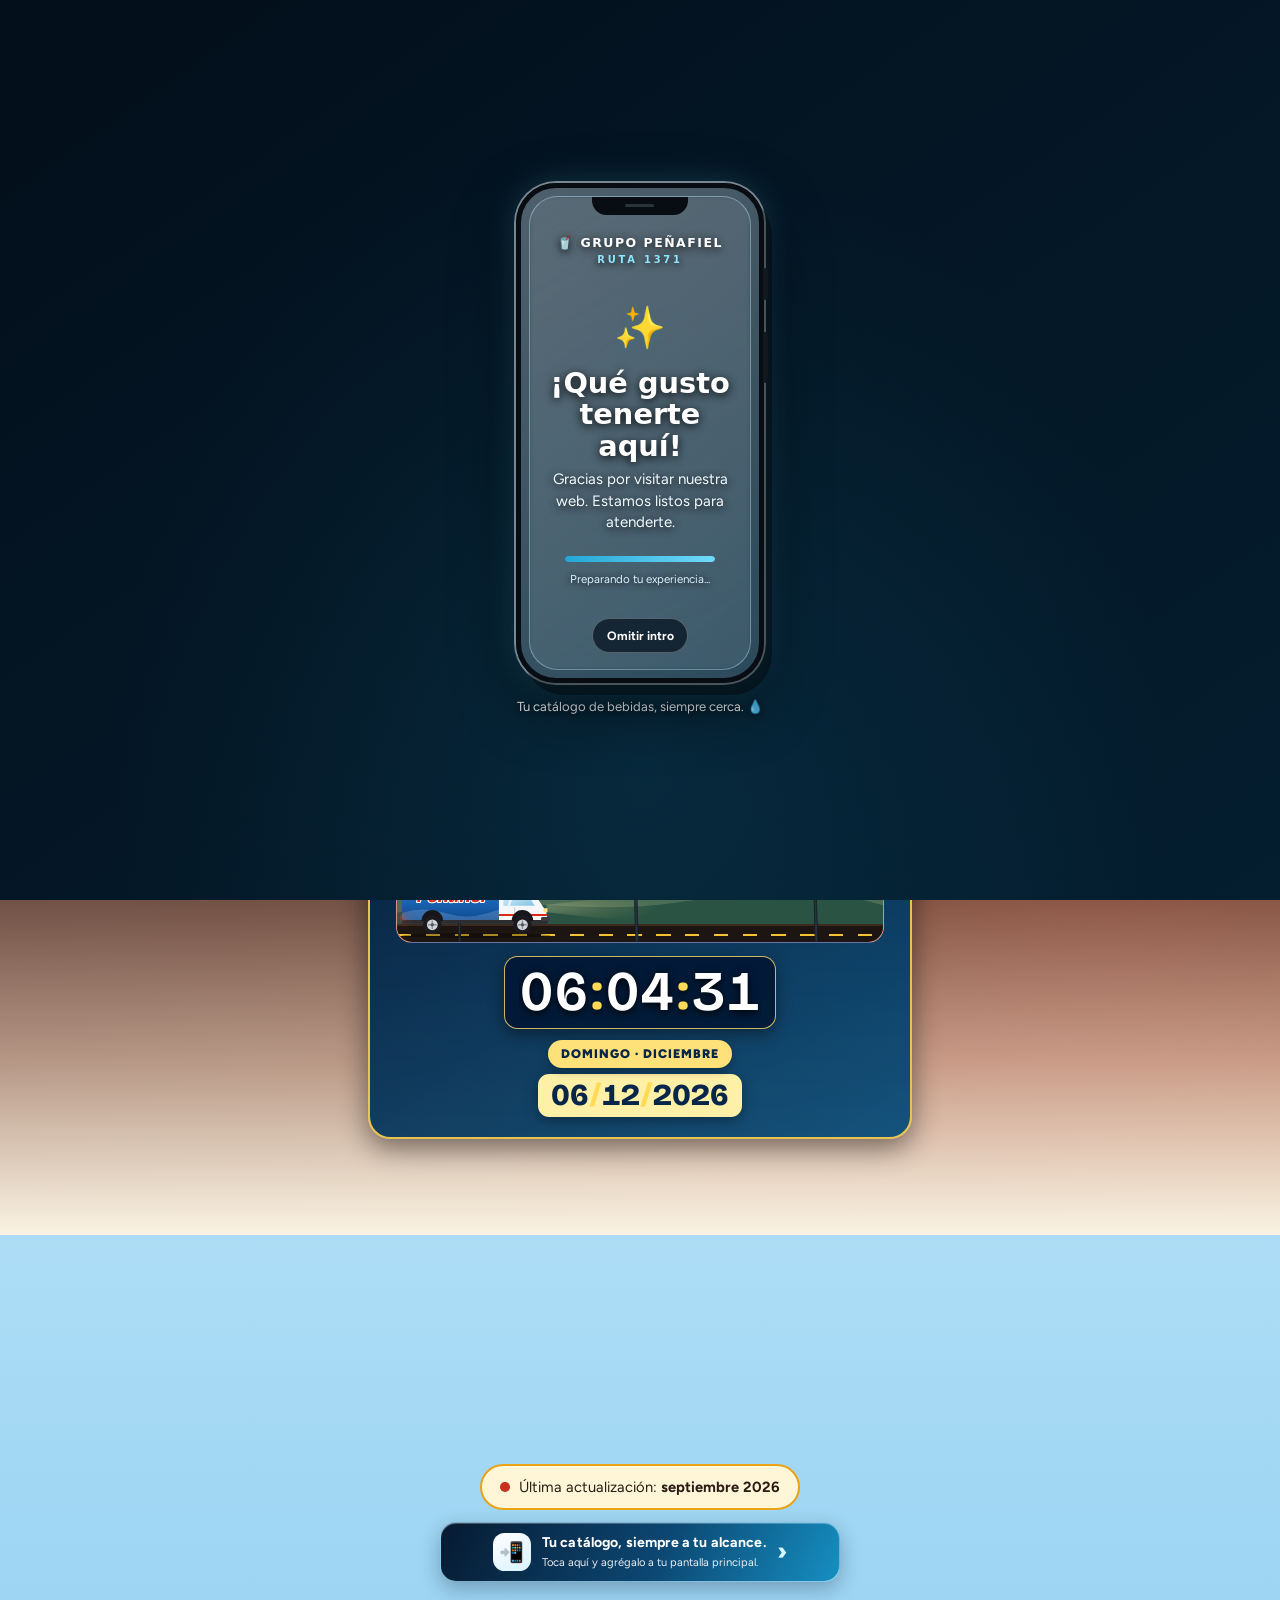
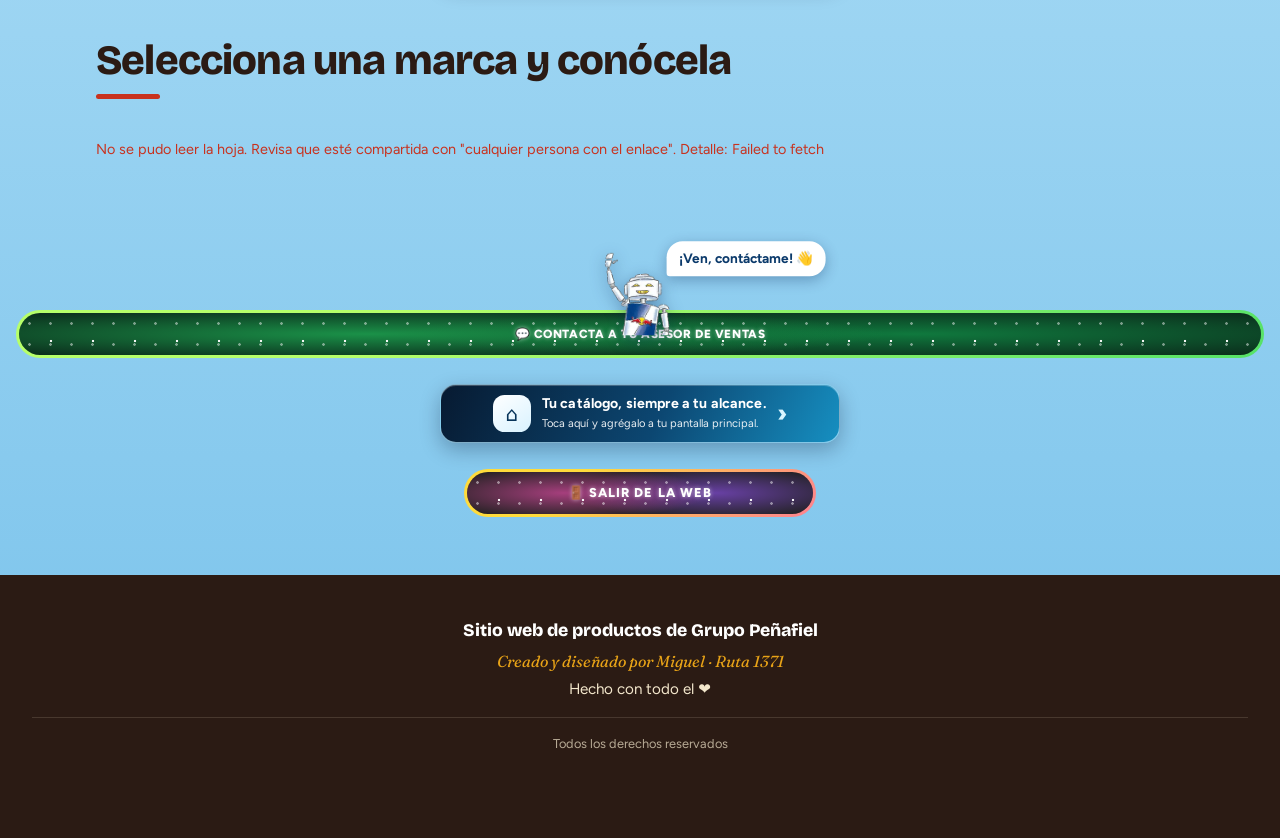
==== index.html @ 2872f749 "Actualizar escena a v37" ====
<!DOCTYPE html>
<html lang="es">
<head>
  <meta charset="utf-8">
  <meta name="viewport" content="width=device-width, initial-scale=1">
  <title>Grupo Peñafiel · Bebidas</title>
  <meta name="description" content="Catálogo de bebidas de Grupo Peñafiel: marcas, sabores, presentaciones y precios.">
  <meta name="theme-color" content="#35a5e0">
  <link rel="manifest" href="manifest.json">
  <link rel="icon" type="image/png" href="img/icon-192.png">
  <link rel="apple-touch-icon" href="img/apple-touch-icon.png">
  <meta name="mobile-web-app-capable" content="yes">
  <meta name="apple-mobile-web-app-capable" content="yes">
  <meta name="apple-mobile-web-app-title" content="Ruta 1371">
  <link rel="preconnect" href="https://fonts.googleapis.com">
  <link rel="preconnect" href="https://fonts.gstatic.com" crossorigin>
  <link href="https://fonts.googleapis.com/css2?family=Bricolage+Grotesque:wght@600;800&family=Figtree:wght@400;500;600&family=Fraunces:ital,wght@1,600&display=swap" rel="stylesheet">
  <link rel="stylesheet" href="css/base.css?v=31">
  <link rel="stylesheet" href="css/hero.css?v=32">
  <link rel="stylesheet" href="css/reloj.css?v=32">
  <link rel="stylesheet" href="css/escena.css?v=37">
  <link rel="stylesheet" href="css/carrusel.css?v=32">
  <link rel="stylesheet" href="css/marcas.css?v=35">
  <link rel="stylesheet" href="css/pie.css?v=31">
  <link rel="stylesheet" href="css/carga.css?v=32">
  <link rel="stylesheet" href="css/productos.css?v=41">
  <link rel="stylesheet" href="css/pedido.css?v=31">
  <link rel="stylesheet" href="css/anuncio.css?v=31">
  <link rel="stylesheet" href="css/lista.css?v=31">
  <link rel="stylesheet" href="css/fondo.css?v=35">
  <link rel="stylesheet" href="css/bienvenida.css?v=4">
  <link rel="stylesheet" href="css/pwa.css?v=35">
  <link rel="stylesheet" href="css/robot.css?v=34">
  <link rel="stylesheet" href="css/botones.css?v=31">
  <link rel="stylesheet" href="css/salida.css?v=32">
  <link rel="stylesheet" href="css/ajustes.css?v=34">
</head>
<body>

  <!-- Bienvenida inicial en teléfono: video del banner y registro local del negocio -->
  <section class="bienvenida-inicial" id="bienvenida-inicial" aria-label="Bienvenida a Grupo Peñafiel">
    <video class="bienvenida-inicial__video" id="bienvenida-video" muted autoplay playsinline preload="metadata" aria-hidden="true"></video>
    <div class="bienvenida-inicial__velo"></div>
    <div class="bienvenida-inicial__contenido">
      <div class="telefono">
        <span class="telefono__boton telefono__boton--arriba" aria-hidden="true"></span>
        <span class="telefono__boton telefono__boton--abajo" aria-hidden="true"></span>
        <div class="telefono__pantalla">
          <div class="telefono__notch"><span></span></div>
          <div class="telefono__marca">🥤 GRUPO PEÑAFIEL</div>
          <div class="telefono__ruta">RUTA 1371</div>
          <div class="telefono__contenido" id="bienvenida-pantalla">
            <div class="telefono__icono">✨</div>
            <h2>¡Qué gusto tenerte aquí!</h2>
            <p>Gracias por visitar nuestra web. Estamos listos para atenderte.</p>
            <div class="telefono__progreso" id="bienvenida-progreso"><span></span></div>
            <small class="telefono__cargando">Preparando tu experiencia...</small>
          </div>
          <button class="telefono__omitir" id="bienvenida-omitir" type="button">Omitir intro</button>
        </div>
      </div>
      <p class="bienvenida-inicial__pie">Tu catálogo de bebidas, siempre cerca. 💧</p>
    </div>
  </section>



  <!-- BANNER 1: inicio (video de fondo, placa, bienvenida, saludo y reloj) -->
  <header class="hero" id="inicio">
    <video class="hero__video" id="hero-video" autoplay muted loop playsinline preload="auto"></video>
    <div class="hero__velo"></div>

    <div class="hero__contenido">
      <img class="hero__placa" id="hero-placa" alt="Productos Peñafiel" hidden>
      <h1 class="hero__titulo hero__bienvenida">
        <span class="bienvenida__texto">TE DAMOS LA BIENVENIDA</span>
        <span class="bienvenida__cliente" id="bienvenida-cliente" hidden>
          <span class="bienvenida__mano" aria-hidden="true">👋</span>
          <strong></strong>
          <span class="bienvenida__mano" aria-hidden="true">👋</span>
        </span>
        <span class="bienvenida__fila" aria-label="Grupo Peñafiel · Ruta 1371">
          <img class="bienvenida__logo" src="img/grupo%20penafiel.png" alt="Grupo Peñafiel">
          <img class="bienvenida__logo" src="img/ruta1371.png" alt="Ruta 1371">
        </span>
      </h1>

      <div class="saludo">
        <p class="saludo__gracias" data-config="mensajeGracias"></p>
        <p class="saludo__hora">
          <span class="saludo__emoji" id="saludo-emoji" aria-hidden="true"></span>
          <span id="saludo-texto"></span>
        </p>
        <!-- Camión que avanza por el día: sol o luna arriba, cielo que cambia -->
        <div class="escena" id="escena" aria-hidden="true">
          <div class="escena__cielo">
            <div class="escena__estrellas" id="escena-estrellas"></div>
            <div class="escena__nubes"><i class="nube nube--1"></i><i class="nube nube--2"></i><i class="nube nube--3"></i></div>
            <div class="escena__cuerpo" id="escena-cuerpo"></div>
            <svg class="escena__lomas" viewBox="0 0 400 100" preserveAspectRatio="none">
              <path class="loma loma--atras" d="M0 62 C60 22 120 32 190 56 S330 22 400 52 L400 100 L0 100 Z"/>
              <path class="loma loma--frente" d="M0 82 C80 52 150 88 230 68 S350 48 400 72 L400 100 L0 100 Z"/>
            </svg>
            <div class="escena__camino"><span class="escena__rayas"></span></div>
            <svg class="escena__camion" id="escena-camion" viewBox="0 0 320 150" aria-hidden="true">
              <defs>
                <linearGradient id="camion-caja" x1="0" y1="0" x2="0" y2="1">
                  <stop offset="0" stop-color="#2b86dc"/><stop offset="1" stop-color="#0e4c94"/>
                </linearGradient>
                <linearGradient id="camion-vidrio" x1="0" y1="0" x2="1" y2="1">
                  <stop offset="0" stop-color="#dcf3fc"/><stop offset="1" stop-color="#86c3e4"/>
                </linearGradient>
              </defs>
              <ellipse cx="160" cy="140" rx="152" ry="5" fill="rgba(0,0,0,0.3)"/>
              <!-- chasis -->
              <rect x="8" y="104" width="298" height="12" rx="3" fill="#2d2d33"/>
              <!-- caja azul con letrero -->
              <rect x="8" y="16" width="198" height="92" rx="7" fill="url(#camion-caja)"/>
              <rect x="8" y="16" width="198" height="9" rx="4" fill="#e9eef3"/>
              <path d="M8 94 Q52 80 96 94 T184 94 T206 90 V108 H8 Z" fill="rgba(255,255,255,0.16)"/>
              <circle cx="30" cy="44" r="6" fill="rgba(255,255,255,0.3)"/>
              <circle cx="44" cy="34" r="3.5" fill="rgba(255,255,255,0.3)"/>
              <circle cx="176" cy="38" r="5" fill="rgba(255,255,255,0.3)"/>
              <circle cx="190" cy="50" r="3" fill="rgba(255,255,255,0.3)"/>
              <text x="107" y="72" text-anchor="middle" font-size="35" font-weight="800" font-style="italic"
                    fill="#d9291c" stroke="#ffffff" stroke-width="4.5" paint-order="stroke" stroke-linejoin="round"
                    font-family="'Bricolage Grotesque','Arial Black',Arial,sans-serif">Peñafiel</text>
              <!-- cabina -->
              <path d="M206 40 H258 Q270 40 277 52 L298 84 Q304 92 304 100 V108 H206 Z" fill="#f6f7f9"/>
              <path d="M215 49 H255 Q261 49 265 56 L279 79 H215 Z" fill="url(#camion-vidrio)"/>
              <path d="M236 50 L226 79" stroke="rgba(255,255,255,0.75)" stroke-width="5"/>
              <path d="M238 82 V106" stroke="#c4c9d0" stroke-width="2"/>
              <rect x="244" y="89" width="12" height="3.5" rx="1.7" fill="#98a0a9"/>
              <path d="M206 98 H304" stroke="#d9291c" stroke-width="4"/>
              <rect x="297" y="84" width="8" height="9" rx="2" fill="#ffe28a"/>
              <rect x="292" y="102" width="18" height="8" rx="3" fill="#3a3a42"/>
              <rect x="201" y="52" width="6" height="16" rx="2" fill="#2d2d33"/>
              <!-- arcos y ruedas -->
              <path d="M48 110 a22 22 0 0 1 44 0 Z" fill="#17171b"/>
              <path d="M232 110 a22 22 0 0 1 44 0 Z" fill="#17171b"/>
              <g class="rueda"><circle cx="70" cy="118" r="19" fill="#1b1b1f"/><circle cx="70" cy="118" r="11" fill="#d3d7dc"/><path d="M70 109v18M61 118h18" stroke="#8b929b" stroke-width="3"/><circle cx="70" cy="118" r="3.5" fill="#555a62"/></g>
              <g class="rueda"><circle cx="254" cy="118" r="19" fill="#1b1b1f"/><circle cx="254" cy="118" r="11" fill="#d3d7dc"/><path d="M254 109v18M245 118h18" stroke="#8b929b" stroke-width="3"/><circle cx="254" cy="118" r="3.5" fill="#555a62"/></g>
            </svg>
          </div>
          <div class="escena__etiquetas">
            <span class="etiqueta" data-fase="manana" style="--p:0.125">Mañana</span>
            <span class="etiqueta" data-fase="tarde"  style="--p:0.40">Tarde</span>
            <span class="etiqueta" data-fase="noche"  style="--p:0.77">Noche</span>
          </div>
        </div>

        <p class="reloj" id="reloj" role="timer" aria-label="Hora actual"></p>
        <p class="saludo__dia" id="fecha-dia"></p>
        <p class="reloj reloj--fecha" id="fecha" aria-label="Fecha de hoy"></p>
      </div>
    </div>
  </header>

  <main>
    <!-- BANNER 2: carrusel de logos + aviso de actualización -->
    <section class="carrusel" id="carrusel" aria-label="Marcas del grupo">
      <div class="carrusel__ventana">
        <div class="carrusel__pista" id="carrusel-pista"></div>
      </div>
      <p class="actualizacion">
        <span class="actualizacion__pildora">
          <span class="actualizacion__punto" aria-hidden="true"></span>
          <span>Última actualización: <strong data-config="ultimaActualizacion"></strong></span>
        </span>
      </p>
      <button class="instalar-app instalar-app--superior" id="instalar-app-superior" type="button" hidden aria-label="Agregar Ruta 1371 a la pantalla principal">
        <span class="instalar-app__icono" aria-hidden="true">📲</span>
        <span class="instalar-app__texto"><strong>Tu catálogo, siempre a tu alcance.</strong><small>Toca aquí y agrégalo a tu pantalla principal.</small></span>
        <span class="instalar-app__flecha" aria-hidden="true">›</span>
      </button>
    </section>

    <!-- BANNER 3: marcas -->
    <section class="marcas" id="marcas" aria-label="Marcas">
      <h2 class="marcas__titulo" data-config="tituloMarcas"></h2>
      <div class="marcas__rejilla" id="rejilla-marcas"></div>
    </section>

    <p id="estado-datos" class="estado" role="status" hidden></p>
  </main>

  <!-- Vista de productos de la marca elegida -->
  <section class="vista" id="vista-marca" aria-label="Productos de la marca" hidden></section>

  <!-- CONTACTO: robot al lado del botón de WhatsApp y botón para salir de la web -->
  <section class="contacto" id="contacto" aria-label="Contacto de ventas">
    <div class="contacto__fila">
      <div class="contacto__robot">
        <span class="contacto__nube" id="contacto-nube">¡Ven, contáctame! 👋</span>
        <img src="img/robot%20red%20bull.webp" alt="Robot de Grupo Peñafiel">
      </div>
      <a class="contacto__boton" id="contacto-boton" target="_blank" rel="noopener">💬 Contacta a tu asesor de ventas</a>
    </div>
    <button class="instalar-app" id="instalar-app" type="button" hidden aria-label="Agregar Ruta 1371 a la pantalla principal">
      <span class="instalar-app__icono" aria-hidden="true">⌂</span>
      <span class="instalar-app__texto"><strong>Tu catálogo, siempre a tu alcance.</strong><small>Toca aquí y agrégalo a tu pantalla principal.</small></span>
      <span class="instalar-app__flecha" aria-hidden="true">›</span>
    </button>
    <p class="instalar-ayuda" id="instalar-ayuda" hidden></p>
    <button class="instalar-confirmar" id="instalar-confirmar" type="button" hidden>Listo, ya lo agregué ✓</button>
    <button class="contacto__salir" id="contacto-salir" type="button">🚪 Salir de la web</button>
  </section>

  <!-- PIE -->
  <footer class="pie">
    <p class="pie__titulo" data-config="pieTitulo"></p>
    <p class="pie__creador"><span data-config="pieCreador"></span> · <span data-config="ruta"></span></p>
    <p class="pie__hecho"><span data-config="pieHecho"></span> <span class="pie__corazon" aria-hidden="true">❤️</span></p>
    <p class="pie__derechos" data-config="pieDerechos"></p>
  </footer>

  <!-- Lista de productos elegidos (se abre desde la franja de abajo) -->
  <div class="lista" id="lista" hidden></div>

  <!-- Anuncio emergente -->
  <div class="anuncio" id="anuncio" hidden></div>

  <!-- Pantalla de carga al abrir una marca -->
  <div id="pantalla-carga" aria-hidden="true" hidden></div>

  <!-- Franja con los productos elegidos -->
  <div class="barra-pedido" id="barra-pedido" role="status" aria-live="polite" hidden></div>

  <script src="js/config.js?v=35"></script>
  <script src="js/agrupar.js?v=34"></script>
  <script src="js/datos.js?v=31"></script>
  <script src="js/reloj.js?v=31"></script>
  <script src="js/escena.js?v=37"></script>
  <script src="js/marcas.js?v=32"></script>
  <script src="js/carrusel.js?v=32"></script>
  <script src="js/pedido.js?v=31"></script>
  <script src="js/carga.js?v=33"></script>
  <script src="js/productos.js?v=40"></script>
  <script src="js/whatsapp.js?v=32"></script>
  <script src="js/lista.js?v=31"></script>
  <script src="js/barra.js?v=31"></script>
  <script src="js/anuncio.js?v=34"></script>
  <script src="js/app.js?v=32"></script>

  <!-- Aviso de ayuda: si algún archivo no cargó (mala carpeta o nombre), lo dice en pantalla. -->
  <script>
    window.addEventListener("load", function () {
      var falta = [];
      if (!window.CONFIG) falta.push("js/config.js");
      if (!window.Agrupar) falta.push("js/agrupar.js");
      if (!window.Datos) falta.push("js/datos.js");
      if (!window.Reloj) falta.push("js/reloj.js");
      if (!window.Escena) falta.push("js/escena.js");
      if (!window.Marcas) falta.push("js/marcas.js");
      if (!window.Carrusel) falta.push("js/carrusel.js");
      if (!window.Pedido) falta.push("js/pedido.js");
      if (!window.Carga) falta.push("js/carga.js");
      if (!window.Productos) falta.push("js/productos.js");
      if (!window.Whatsapp) falta.push("js/whatsapp.js");
      if (!window.Lista) falta.push("js/lista.js");
      if (!window.Barra) falta.push("js/barra.js");
      if (!window.Anuncio) falta.push("js/anuncio.js");
      if (!window.__appListo) falta.push("js/app.js");
      if (falta.length) {
        var a = document.getElementById("estado-datos");
        a.hidden = false;
        a.className = "estado estado--error";
        a.textContent = "No cargaron estos archivos: " + falta.join(", ") +
          ". Revisa que estén en esas carpetas del repositorio.";
      }
    });
  </script>

  <!-- Extras de la web principal -->
  <script src="js/recorte.js?v=31" defer></script>
  <script src="js/burbujas.js?v=35" defer></script>
  <script src="js/bienvenida.js?v=4" defer></script>
  <script src="js/pwa.js?v=38" defer></script>
  <script src="js/robot.js?v=34" defer></script>
  <script src="js/botones.js?v=31" defer></script>
  <script src="js/salida.js?v=32" defer></script>
  <script src="js/tono.js?v=31" defer></script>
  <script src="js/colores.js?v=31" defer></script>
</body>
</html>
---- css/base.css ----
/* ============================================================
   BASE — colores, tipografía y reglas generales.
   Los colores se cambian aquí, en :root, y afectan toda la web.
   ============================================================ */
:root {
  --fondo: #faf3e3;          /* crema, como papel antiguo */
  --superficie: #fffdf7;
  --tinta: #2b1b14;          /* café muy oscuro */
  --tinta-suave: #6b5546;
  --tapa: #c8321e;           /* rojo de tapa corona */
  --ambar: #e8a317;
  --botella: #2f6b4f;        /* verde botella */
  --linea: #e6d9bd;

  --fuente-titulo: "Bricolage Grotesque", system-ui, sans-serif;
  --fuente-texto: "Figtree", system-ui, sans-serif;
  --fuente-acento: "Fraunces", Georgia, serif;

  --ancho: 72rem;
  --espacio: clamp(1rem, 4vw, 2rem);
}

*, *::before, *::after { box-sizing: border-box; }

html { -webkit-text-size-adjust: 100%; scroll-behavior: smooth; }

body {
  margin: 0;
  background: var(--fondo);
  color: var(--tinta);
  font-family: var(--fuente-texto);
  font-size: 1rem;
  line-height: 1.5;
}

img { max-width: 100%; display: block; }

button { font: inherit; cursor: pointer; }

:focus-visible { outline: 3px solid var(--tapa); outline-offset: 2px; }

[hidden] { display: none !important; }

main {
  max-width: var(--ancho);
  margin: 0 auto;
  padding: 0 var(--espacio) var(--espacio);
}

.estado { color: var(--tinta-suave); font-size: 0.9rem; }
.estado--error { color: var(--tapa); }

/* Aviso corto que aparece abajo */
.aviso {
  position: fixed;
  left: 50%; bottom: 1.25rem;
  transform: translateX(-50%);
  max-width: min(92vw, 28rem);
  padding: 0.75rem 1.1rem;
  background: var(--tinta);
  color: #fff;
  border-radius: 999px;
  font-size: 0.9rem;
  z-index: 50;
  box-shadow: 0 8px 24px rgba(43, 27, 20, 0.35);
}

@media (prefers-reduced-motion: reduce) {
  *, *::before, *::after { animation: none !important; transition: none !important; }
}
---- css/hero.css ----
/* ============================================================
   HERO — banner principal: video, placa, bienvenida, saludo, reloj
   ============================================================ */
.hero {
  position: relative;
  isolation: isolate;
  display: grid;
  place-items: center;
  min-height: clamp(36rem, 92svh, 52rem);
  overflow: hidden;
  color: #fff;
  /* Fondo de respaldo mientras no hay video */
  background:
    radial-gradient(circle at 20% 15%, rgba(232, 163, 23, 0.35), transparent 45%),
    radial-gradient(circle at 85% 70%, rgba(200, 50, 30, 0.4), transparent 50%),
    linear-gradient(165deg, #2b1b14, #5a2416 60%, #8a3a14);
}

.hero__video {
  position: absolute; inset: 0;
  width: 100%; height: 100%;
  object-fit: cover;
  z-index: -2;
}

/* Velo oscuro arriba y degradado largo y suave hacia el crema de abajo */
.hero__velo {
  position: absolute; inset: 0; z-index: -1;
  background: linear-gradient(to bottom,
    rgba(25, 12, 7, 0.55) 0%,
    rgba(25, 12, 7, 0.35) 40%,
    rgba(25, 12, 7, 0.45) 62%,
    rgba(250, 243, 227, 0.55) 86%,
    var(--fondo) 100%);
}

.hero__contenido {
  display: flex; flex-direction: column; align-items: center;
  gap: 0.9rem;
  width: 100%; max-width: 42rem;
  padding: 2.5rem var(--espacio) 6rem;
  text-align: center;
}

.hero__placa {
  width: min(80vw, 27rem);
  filter: drop-shadow(0 14px 22px rgba(0, 0, 0, 0.45));
  animation: subir 0.9s cubic-bezier(0.2, 0.8, 0.2, 1) both, flotar 6s ease-in-out 1s infinite;
}

.hero__titulo {
  margin: 0.4rem 0 0;
  font-family: var(--fuente-titulo);
  font-weight: 800;
  font-size: clamp(1.9rem, 7vw, 3.4rem);
  line-height: 1.02;
  letter-spacing: -0.02em;
  text-wrap: balance;
  text-shadow: 0 2px 18px rgba(0, 0, 0, 0.4);
  animation: subir 0.9s 0.15s cubic-bezier(0.2, 0.8, 0.2, 1) both;
}

.hero__ruta {
  display: flex; align-items: center; gap: 0.8rem;
  margin: 0;
  font-family: var(--fuente-acento);
  font-style: italic; font-weight: 600;
  font-size: clamp(1.2rem, 4vw, 1.7rem);
  color: var(--ambar);
  animation: subir 0.9s 0.3s cubic-bezier(0.2, 0.8, 0.2, 1) both;
}
.hero__ruta::before, .hero__ruta::after {
  content: ""; width: 2.2rem; height: 2px;
  background: linear-gradient(90deg, transparent, var(--ambar));
}
.hero__ruta::after { transform: scaleX(-1); }

/* ---------- Saludo, fecha y reloj ---------- */
.saludo {
  width: min(100%, 34rem);
  margin-top: 0.8rem;
  padding: 1.1rem clamp(0.8rem, 3vw, 1.6rem) 1.3rem;
  border: 1px solid rgba(255, 255, 255, 0.28);
  border-radius: 1.4rem;
  background: rgba(255, 255, 255, 0.1);
  -webkit-backdrop-filter: blur(10px);
  backdrop-filter: blur(10px);
  animation: subir 0.9s 0.45s cubic-bezier(0.2, 0.8, 0.2, 1) both;
}

.saludo__gracias {
  margin: 0;
  font-family: var(--fuente-acento);
  font-style: italic; font-weight: 600;
  font-size: 1.05rem;
  opacity: 0.9;
}

.saludo__hora {
  display: flex; align-items: center; justify-content: center; gap: 0.5rem;
  margin: 0.3rem 0 0;
  font-family: var(--fuente-titulo);
  font-weight: 800;
  font-size: clamp(1.5rem, 5vw, 2rem);
}

.saludo__emoji { display: inline-block; font-size: 1.15em; transform-origin: center; }
.saludo__emoji--sol { animation: girar 14s linear infinite; }
.saludo__emoji--tarde { animation: flotar 4s ease-in-out infinite; }
.saludo__emoji--noche { animation: mecer 5s ease-in-out infinite; }

@keyframes subir  { from { opacity: 0; transform: translateY(1.2rem); } to { opacity: 1; transform: none; } }
@keyframes flotar { 50% { transform: translateY(-0.5rem); } }
@keyframes girar  { to { transform: rotate(360deg); } }
@keyframes mecer  { 0%, 100% { transform: rotate(-12deg); } 50% { transform: rotate(12deg) translateY(-2px); } }

.saludo__dia {
  margin: 0.55rem 0 0;
  font-size: 0.78rem;
  font-weight: 600;
  letter-spacing: 0.16em;
  text-transform: uppercase;
  color: var(--ambar);
}


/* Bienvenida principal: alto contraste sobre cualquier video */
.hero__bienvenida { width: min(100%, 48rem); }
.bienvenida__texto {
  display: block;
  text-transform: uppercase;
  font-size: clamp(2.15rem, 7.5vw, 4.15rem);
  font-weight: 800;
  letter-spacing: .025em;
  color: #fff;
  -webkit-text-stroke: 1px rgba(5, 24, 49, .55);
  text-shadow: 0 3px 0 #07345f, 0 6px 18px rgba(0,0,0,.9), 0 0 24px rgba(0,0,0,.75);
}
.bienvenida__cliente {
  display: flex;
  align-items: center;
  justify-content: center;
  flex-wrap: wrap;
  gap: .55rem;
  width: fit-content;
  max-width: 100%;
  margin: .65rem auto .25rem;
  padding: .35rem .9rem;
  border: 2px solid #ffd34e;
  border-radius: 999px;
  background: linear-gradient(110deg, rgba(3,34,73,.96), rgba(0,91,151,.94));
  color: #fff;
  font: 800 clamp(1.15rem, 4.2vw, 2rem)/1.15 "Bricolage Grotesque", system-ui, sans-serif;
  text-shadow: 0 2px 5px #00152c;
  box-shadow: 0 5px 18px rgba(0,0,0,.55), 0 0 18px rgba(255,205,61,.25);
}
.bienvenida__cliente[hidden] { display: none !important; }
.bienvenida__mano { display: inline-block; font-size: 1.05em; transform-origin: 70% 75%; animation: bienvenida-saludar 1.25s ease-in-out infinite; }
.bienvenida__mano:last-child { animation-delay: .18s; }
@keyframes bienvenida-saludar { 0%,100% { transform: rotate(0); } 25% { transform: rotate(22deg); } 50% { transform: rotate(-12deg); } 75% { transform: rotate(18deg); } }
.bienvenida__fila {
  display: flex;
  align-items: center;
  justify-content: center;
  gap: clamp(.45rem, 2vw, 1.2rem);
  width: min(94vw, 43rem);
  margin: .9rem auto 0;
  padding: .55rem clamp(.5rem, 2vw, 1rem);
  border: 1px solid rgba(255,255,255,.55);
  border-radius: 1.1rem;
  background: linear-gradient(110deg, rgba(3,24,53,.92), rgba(0,75,130,.88));
  box-shadow: 0 8px 24px rgba(0,0,0,.48), inset 0 1px 0 rgba(255,255,255,.22);
}
.bienvenida__logo {
  width: 50%;
  max-width: 19rem;
  max-height: clamp(3.2rem, 10vw, 6.3rem);
  object-fit: contain;
  filter: drop-shadow(0 3px 5px rgba(0,0,0,.55));
}
.saludo {
  border: 2px solid rgba(255,211,78,.9);
  background: linear-gradient(145deg, rgba(3,24,53,.94), rgba(0,72,119,.91));
  box-shadow: 0 9px 28px rgba(0,0,0,.48), inset 0 1px 0 rgba(255,255,255,.18);
}
.saludo__gracias {
  color: #fff3b0;
  font-family: var(--fuente-texto);
  font-style: normal;
  font-weight: 800;
  text-shadow: 0 2px 5px #00152c;
}
.saludo__hora {
  color: #fff;
  text-shadow: 0 2px 8px rgba(0,0,0,.9);
}
.saludo__dia {
  display: inline-block;
  margin-top: .7rem;
  padding: .28rem .8rem;
  border-radius: 999px;
  color: #08264a;
  background: #ffe17a;
  font-weight: 900;
  letter-spacing: .08em;
  text-shadow: none;
  box-shadow: 0 3px 10px rgba(0,0,0,.3);
}
@media (max-width: 600px) {
  .hero { min-height: max(40rem, 94svh); }
  .hero__contenido { padding: 2rem .85rem 5rem; gap: .65rem; }
  .bienvenida__texto { font-size: clamp(1.95rem, 9vw, 2.8rem); line-height: 1.02; }
  .bienvenida__fila { width: 96%; gap: .35rem; padding: .45rem .35rem; }
  .bienvenida__logo { max-height: 4rem; }
  .saludo { width: 100%; padding: .85rem .65rem 1rem; }
}
@media (min-width: 700px) {
  .hero__contenido { max-width: 54rem; }
}
---- css/reloj.css ----
/* ============================================================
   RELOJ — números que ruedan (hora y fecha)
   ============================================================ */
.reloj {
  display: flex; justify-content: center; align-items: center;
  margin: 0.6rem 0 0;
  font-family: var(--fuente-titulo);
  font-weight: 600;
  font-size: clamp(2.3rem, 10vw, 3.5rem);
  font-variant-numeric: tabular-nums;
  line-height: 1;
}

.reloj--fecha {
  margin-top: 0.15rem;
  font-size: clamp(1.35rem, 5.4vw, 1.9rem);
  opacity: 0.92;
}

.reloj__grupo { display: inline-flex; }

/* Cada dígito es una ventanita de una sola altura */
.digito {
  display: inline-block;
  width: 0.62em; height: 1.15em;
  overflow: hidden;
  -webkit-mask-image: linear-gradient(to bottom, transparent 0, #000 12%, #000 88%, transparent 100%);
  mask-image: linear-gradient(to bottom, transparent 0, #000 12%, #000 88%, transparent 100%);
}
.digito__cinta { display: flex; flex-direction: column; will-change: transform; }
.digito__num { display: block; height: 1.15em; line-height: 1.15em; text-align: center; }

.reloj__sep {
  padding: 0 0.04em;
  color: var(--ambar);
  line-height: 1.05;
}
.reloj:not(.reloj--fecha) .reloj__sep { animation: parpadeo 1s steps(1) infinite; }

@keyframes parpadeo { 50% { opacity: 0.2; } }

/* Hora y fecha legibles sobre el video */
.reloj {
  color: #fff;
  text-shadow: 0 1px 2px rgba(0, 25, 70, 0.75), 0 2px 10px rgba(0, 25, 70, 0.55);
}
.reloj--fecha { opacity: 1; }
.reloj__sep { color: #ffd24a; }


/* Hora y fecha con placa de contraste para el video */
.reloj:not(.reloj--fecha) {
  display: flex;
  width: fit-content;
  max-width: 100%;
  margin: .8rem auto 0;
  padding: .22rem .9rem;
  border: 1px solid rgba(255,220,112,.8);
  border-radius: .85rem;
  color: #fff;
  background: rgba(2,25,55,.94);
  text-shadow: 0 2px 8px #000;
  box-shadow: 0 5px 16px rgba(0,0,0,.42);
}
.reloj--fecha {
  width: fit-content;
  max-width: 100%;
  margin: .35rem auto 0;
  padding: .25rem .8rem;
  border-radius: .7rem;
  color: #08264a;
  background: #fff0a8;
  font-weight: 800;
  text-shadow: none;
  box-shadow: 0 4px 13px rgba(0,0,0,.35);
}
.reloj__sep { color: #ffda55; }
---- css/escena.css ----
/* ============================================================
   ESCENA — camión que avanza por el día, con cielo, sol y luna
   Las variables (--avance, --elev, --noche, colores) las pone escena.js
   ============================================================ */
.escena {
  --camion-ancho: clamp(6.4rem, 29vw, 9.8rem);
  --avance: 0; --elev: 0; --noche: 1;
  --cielo-arriba: #070b1f; --cielo-abajo: #14234a;
  --loma-atras: #16294a; --loma-frente: #0b1830;
  --cuerpo-nucleo: #ffe066; --cuerpo-brillo: #ffd24a;
  width: 100%;
  margin-top: 0.8rem;
}

.escena__cielo {
  position: relative;
  height: clamp(8.8rem, 34vw, 11.5rem);
  overflow: hidden;
  border-radius: 1rem;
  border: 1px solid rgba(255, 255, 255, 0.22);
  background: linear-gradient(to bottom, var(--cielo-arriba), var(--cielo-abajo));
}

/* ---------- Estrellas y nubes ---------- */
.escena__estrellas { position: absolute; inset: 0; opacity: var(--noche); }
.estrella {
  position: absolute;
  width: var(--tam); height: var(--tam);
  border-radius: 50%;
  background: #fff;
  animation: titilar var(--ciclo) ease-in-out var(--retraso) infinite;
}

.escena__nubes { position: absolute; inset: 0; opacity: calc(1 - var(--noche) * 0.88); }
.nube {
  position: absolute; right: -6rem; left: auto;
  width: 3.6rem; height: 0.95rem;
  border-radius: 1rem;
  background: rgba(255, 255, 255, 0.92);
  animation: nube 60s linear infinite;
}
.nube::before, .nube::after { content: ""; position: absolute; background: inherit; border-radius: 50%; }
.nube::before { width: 1.5rem; height: 1.5rem; left: 0.5rem; bottom: 0.3rem; }
.nube::after  { width: 1.1rem; height: 1.1rem; left: 1.7rem; bottom: 0.3rem; }
.nube--1 { top: 18%; animation-duration: 70s; animation-delay: -10s; }
.nube--2 { top: 36%; transform: scale(0.75); animation-duration: 95s; animation-delay: -48s; }
.nube--3 { top: 10%; transform: scale(1.2); animation-duration: 120s; animation-delay: -80s; }

/* ---------- Sol y luna (siguen al camión) ---------- */
.escena__cuerpo {
  position: absolute;
  width: 2.8rem; height: 2.8rem;
  border-radius: 50%;
  left: calc(var(--avance) * (100% - var(--camion-ancho)) + var(--camion-ancho) / 2 - 1.4rem);
  bottom: calc(1.3rem + var(--elev) * (100% - 4.4rem));
  background: radial-gradient(circle, #fff6c8 0, var(--cuerpo-nucleo) 55%, var(--cuerpo-brillo) 100%);
  box-shadow: 0 0 1.1rem 0.5rem var(--cuerpo-brillo), 0 0 2.6rem 1.2rem rgba(255, 190, 90, 0.35);
}
.escena[data-cuerpo="luna"] .escena__cuerpo {
  background:
    radial-gradient(circle at 62% 62%, rgba(90, 90, 110, 0.28) 0 9%, transparent 10%),
    radial-gradient(circle at 36% 40%, rgba(90, 90, 110, 0.22) 0 12%, transparent 13%),
    radial-gradient(circle at 66% 28%, rgba(90, 90, 110, 0.18) 0 6%, transparent 7%),
    radial-gradient(circle at 35% 35%, #fffef2, #e9e6d2 62%, #bfbba4);
  box-shadow: 0 0 1rem 0.3rem rgba(200, 215, 255, 0.45), 0 0 2.4rem 1rem rgba(160, 185, 255, 0.22);
}

/* ---------- Lomas y camino ---------- */
.escena__lomas {
  position: absolute; left: 0; bottom: 1rem;
  width: 100%; height: 40%;
}
.loma--atras  { fill: var(--loma-atras); }
.loma--frente { fill: var(--loma-frente); }

.escena__camino {
  position: absolute; left: 0; bottom: 0;
  width: 100%; height: 1.15rem;
  background: #1d1511;
  border-top: 2px solid #3a2a20;
}
.escena__rayas {
  position: absolute; left: 0; right: 0; top: 50%;
  height: 2px;
  background: repeating-linear-gradient(90deg, #f2c230 0 0.9rem, transparent 0.9rem 1.8rem);
  animation: rayas 0.9s linear infinite;
}

/* ---------- Camión ---------- */
.escena__camion {
  position: absolute;
  bottom: 0.1rem;
  left: calc(var(--avance) * (100% - var(--camion-ancho)));
  width: var(--camion-ancho);
  height: auto;
  overflow: visible;
  animation: baches 0.42s ease-in-out infinite alternate;
}

/* Las ruedas giran mientras avanza */
.rueda { transform-box: fill-box; transform-origin: center; animation: rodar 0.5s linear infinite; }

/* Movimiento suave solo cuando la escena ya está lista (no al cargar) */
.escena--lista .escena__camion { transition: left 1s linear; }
.escena--lista .escena__cuerpo { transition: left 1s linear, bottom 1s linear; }
.escena--lista .escena__cielo  { transition: background 1s linear; }
.escena--salto .escena__camion, .escena--salto .escena__cuerpo { transition: none !important; }

/* ---------- Etiquetas Mañana · Tarde · Noche ---------- */
.escena__etiquetas { position: relative; height: 1.5rem; margin-top: 0.35rem; }
.etiqueta {
  position: absolute; top: 0;
  left: calc(var(--p) * (100% - var(--camion-ancho)) + var(--camion-ancho) / 2);
  transform: translateX(-50%);
  font-size: 0.72rem;
  font-weight: 600;
  letter-spacing: 0.14em;
  text-transform: uppercase;
  opacity: 0.55;
  transition: opacity 0.4s, color 0.4s;
}
.etiqueta--activa { opacity: 1; color: var(--ambar); }

@keyframes rayas   { to { background-position-x: -1.8rem; } }
@keyframes rodar   { to { transform: rotate(360deg); } }
@keyframes baches  { from { transform: translateY(0); } to { transform: translateY(-1.5px); } }
@keyframes nube    { to { transform: translateX(-110vw); } }
@keyframes titilar { 0%, 100% { opacity: 0.18; transform: scale(.78); } 50% { opacity: 1; transform: scale(1.45); } }

/* Se ocultan las etiquetas Mañana · Tarde · Noche (el saludo de arriba ya lo dice) */
.escena__etiquetas { display: none; }

/* Sol y luna con su propio recorrido; asoman por detrás de las lomas */
.escena__cuerpo {
  left: calc(var(--cx, 0) * (100% - 2.8rem));
  bottom: calc(0.2rem + var(--elev) * (100% - 3.6rem));
  z-index: 1;
}
.escena__lomas { z-index: 2; }
.escena__camino { z-index: 3; }
.escena__camion { z-index: 4; }

/* Resplandor en el horizonte al amanecer y al atardecer */
.escena__cielo::before {
  content: ""; position: absolute; inset: 0; pointer-events: none;
  background: radial-gradient(ellipse 70% 80% at calc(var(--cx, 0) * 100%) 100%,
    rgba(255, 140, 50, 0.65), rgba(255, 140, 50, 0) 70%);
  opacity: var(--rubor, 0);
}

/* Etiquetas Mañana · Tarde · Noche ocultas */
.escena__etiquetas { display: none; }

/* ---------- Sol y luna: recorrido propio, asoman por detrás de las lomas ---------- */
.astro {
  position: absolute; z-index: 1;
  width: 2.8rem; height: 2.8rem; border-radius: 50%;
}
.astro--sol {
  left: calc(var(--sx, 0) * (100% - 2.8rem));
  bottom: calc(0.2rem + var(--se, 0) * (100% - 3.6rem));
  background: radial-gradient(circle, #fff6c8 0, var(--cuerpo-nucleo) 55%, var(--cuerpo-brillo) 100%);
  box-shadow: 0 0 1.1rem 0.5rem var(--cuerpo-brillo), 0 0 2.6rem 1.2rem rgba(255, 190, 90, 0.35);
}
.astro--luna {
  left: calc(var(--lx, 0) * (100% - 2.8rem));
  bottom: calc(0.2rem + var(--le, 0) * (100% - 3.6rem));
  opacity: var(--luna-op, 0);
  background:
    radial-gradient(circle at 62% 62%, rgba(90, 90, 110, 0.28) 0 9%, transparent 10%),
    radial-gradient(circle at 36% 40%, rgba(90, 90, 110, 0.22) 0 12%, transparent 13%),
    radial-gradient(circle at 66% 28%, rgba(90, 90, 110, 0.18) 0 6%, transparent 7%),
    radial-gradient(circle at 35% 35%, #fffef2, #e9e6d2 62%, #bfbba4);
  box-shadow: 0 0 1rem 0.3rem rgba(200, 215, 255, 0.45), 0 0 2.4rem 1rem rgba(160, 185, 255, 0.22);
}
.escena--lista .astro { transition: left 1s linear, bottom 1s linear, opacity 1s linear; }
.escena--salto .astro { transition: none !important; }
.escena__estrellas { z-index: 0; }

/* ---------- Aves ---------- */
.ave { position: absolute; left: -5rem; z-index: 1; animation: ave-vuelo linear forwards; }
.ave__pajaro {
  position: absolute; left: var(--dx); top: var(--dy);
  width: 1.1rem; color: #243247;
  transform-origin: center;
  animation: aletear 0.45s ease-in-out infinite alternate;
}
.ave__pajaro svg { display: block; width: 100%; height: auto; }
@keyframes ave-vuelo { from { left: -5rem; } to { left: 105%; } }
@keyframes aletear { from { transform: scaleY(1); } to { transform: scaleY(0.3); } }

/* ---------- Estrella fugaz ---------- */
.fugaz {
  position: absolute; z-index: 1;
  width: 3.4rem; height: 2px; border-radius: 2px;
  background: linear-gradient(to right, transparent, #fff);
  box-shadow: 0 0 6px 1px rgba(255, 255, 255, 0.8);
  opacity: 0;
  animation: fugaz 1.1s ease-out forwards;
}
@keyframes fugaz {
  0%   { opacity: 0; transform: rotate(25deg) translateX(0); }
  15%  { opacity: 1; }
  100% { opacity: 0; transform: rotate(25deg) translateX(9rem); }
}

/* ---------- Faros y luz trasera del camión (de noche) ---------- */
.faro {
  position: absolute; z-index: 3; pointer-events: none;
  left: calc(var(--avance) * (100% - var(--camion-ancho)) + var(--camion-ancho) - 0.5rem);
  bottom: 1.1rem; width: 7rem; height: 2rem;
  opacity: var(--faros, 0);
  background: radial-gradient(ellipse at left center, rgba(255, 244, 180, 0.9), rgba(255, 230, 140, 0.35) 40%, transparent 72%);
  clip-path: polygon(0 38%, 100% 0, 100% 100%, 0 62%);
}
.cola-luz {
  position: absolute; z-index: 5; pointer-events: none;
  left: calc(var(--avance) * (100% - var(--camion-ancho)) + 0.15rem);
  bottom: 1.3rem; width: 0.4rem; height: 0.4rem; border-radius: 50%;
  background: #ff3b30; box-shadow: 0 0 0.6rem 0.2rem rgba(255, 60, 45, 0.7);
  opacity: var(--faros, 0);
}
.escena--lista .faro, .escena--lista .cola-luz { transition: opacity 1s linear, left 1s linear; }
.escena--salto .faro, .escena--salto .cola-luz { transition: none !important; }

/* ---------- Clima ---------- */
.nube { background: var(--nube-color, rgba(255, 255, 255, 0.92)); filter: brightness(calc(1 - var(--cobertura, 0) * 0.35)); }
.escena__nubes { opacity: calc(1 - var(--noche) * (0.88 - var(--cobertura, 0) * 0.6)); }
.nube--x { opacity: 0; transition: opacity 3s; }
.nube--x.activa { opacity: 1; }
.escena__estrellas { opacity: calc(var(--noche) * (1 - var(--cobertura, 0) * 0.85)); }
.astro--sol { opacity: calc(1 - var(--cobertura, 0) * 0.75); }
.astro--luna { opacity: calc(var(--luna-op, 0) * (1 - var(--cobertura, 0) * 0.7)); }
.escena__cielo::after {
  content: ""; position: absolute; inset: 0; z-index: 1; pointer-events: none;
  background: var(--velo-color, #8d98a6); opacity: var(--velo, 0); transition: opacity 3s;
}

/* Lluvia */
.lluvia { position: absolute; inset: 0; z-index: 4; pointer-events: none; opacity: var(--lluvia, 0); transition: opacity 2s; }
.gota {
  position: absolute; top: -8%; width: 1px; height: 12px;
  background: linear-gradient(transparent, rgba(215, 230, 255, 0.85));
  transform: rotate(12deg); animation: caer 0.6s linear infinite;
}
@keyframes caer { to { top: 105%; } }
.escena[data-clima="lluvia"] .escena__camino {
  background: #10151c; border-top-color: #33465e; box-shadow: inset 0 2px 6px rgba(160, 190, 230, 0.35);
}

/* Niebla */
.niebla {
  position: absolute; left: -10%; right: -10%; bottom: 0; height: 62%; z-index: 3; pointer-events: none;
  background: var(--niebla-color, #e1e6ec);
  -webkit-mask-image: linear-gradient(to top, rgba(0, 0, 0, 0.9), rgba(0, 0, 0, 0.5) 45%, transparent);
  mask-image: linear-gradient(to top, rgba(0, 0, 0, 0.9), rgba(0, 0, 0, 0.5) 45%, transparent);
  opacity: var(--niebla, 0); transition: opacity 3s;
  animation: niebla-mover 28s ease-in-out infinite alternate;
}
@keyframes niebla-mover { from { transform: translateX(-4%); } to { transform: translateX(4%); } }


/* Estrellas más visibles */
.estrella { background: #fff; }
.estrella--brillo { box-shadow: 0 0 4px 1px rgba(255, 255, 255, 0.8); }
@keyframes titilar { 0%, 100% { opacity: 0.18; transform: scale(.78); } 50% { opacity: 1; transform: scale(1.45); } }

/* Las nubes tapan solo un poco: el cielo nublado de noche ya no apaga todo */
.escena__estrellas { opacity: calc(var(--noche) * (1 - var(--cobertura, 0) * 0.5)); }
.escena__cielo::after { opacity: calc(var(--velo, 0) * (1 - var(--noche) * 0.55)); }

/* Luna con fase real (dibujada en SVG) */
.astro--luna {
  background: none; box-shadow: none;
  filter: drop-shadow(0 0 0.7rem rgba(200, 215, 255, calc(var(--luna-ilum, 1) * 0.7)));
}
.astro--luna svg { display: block; width: 100%; height: 100%; }


/* ---------- Avión (de día con estela, de noche con luces) ---------- */
.avion { position: absolute; z-index: 1; animation-timing-function: linear; animation-fill-mode: forwards; }
.avion__cuerpo {
  position: relative; display: block; width: 1.9rem; height: 0.8rem;
  color: #f4f7fb; filter: drop-shadow(0 1px 1px rgba(0, 0, 0, 0.25));
}
.avion--izq .avion__cuerpo { transform: scaleX(-1); }
.avion__cuerpo svg { display: block; width: 100%; height: auto; }
.avion__estela {
  position: absolute; right: 92%; top: 42%; width: 7rem; height: 2px; border-radius: 2px;
  background: linear-gradient(to left, rgba(255, 255, 255, 0.75), transparent);
}
.avion__luz { position: absolute; width: 4px; height: 4px; border-radius: 50%; animation: parpadeo 1.3s infinite; }
.avion__luz--roja { left: 40%; top: 20%; background: #ff4a3d; box-shadow: 0 0 6px 2px rgba(255, 70, 60, 0.8); }
.avion__luz--blanca { left: 4%; top: 30%; background: #fff; box-shadow: 0 0 6px 2px rgba(255, 255, 255, 0.9); animation-delay: 0.6s; }
@keyframes avion-der { from { left: -8rem; } to { left: 105%; } }
@keyframes avion-izq { from { left: 105%; } to { left: -8rem; } }
@keyframes parpadeo { 0%, 12% { opacity: 1; } 13%, 100% { opacity: 0; } }

/* ---------- Sombra de nube que pasa sobre las lomas (de día, con nubes) ---------- */
.sombra {
  position: absolute; left: -12rem; bottom: 1rem; width: 10rem; height: 38%;
  z-index: 2; pointer-events: none; border-radius: 50%;
  background: radial-gradient(ellipse, rgba(10, 20, 30, 0.28), transparent 70%);
  opacity: calc(var(--cobertura, 0) * (1 - var(--noche)));
  animation: sombra-pasa 55s linear infinite;
}
@keyframes sombra-pasa { to { left: 105%; } }

/* Campo y fauna: siluetas de profundidad */
 .escena__campo { display:none; }
.escena__campo svg {display:block;width:100%;height:100%;}
.campo__planta {fill:#17251b;}
.campo__fauna {fill:#17251b;opacity:.62;}
.escena[data-clima="niebla"] .escena__campo {opacity:.35;filter:blur(1.2px);}
.escena[data-clima="lluvia"] .escena__campo {opacity:.58;}
 .casa-pasa {position:absolute;z-index:3;right:-6rem;width:clamp(4rem,14vw,6.4rem);color:#17251b;opacity:.96;animation:casa-cruza linear forwards;pointer-events:none;}
.casa-pasa svg {display:block;width:100%;height:auto;filter:drop-shadow(0 1px 1px rgba(0,0,0,.25));}
.casa__ventana {fill:#ffe7a3;opacity:var(--noche,1);filter:drop-shadow(0 0 4px #ffd76a);}
.escena__postes {position:absolute;inset:0 0 0;height:100%;z-index:3;pointer-events:none;overflow:hidden;}
.escena__postes svg {width:100%;height:100%;display:block;overflow:visible;}
.poste__palo,.poste__brazo {fill:#27313b;stroke:#111b25;stroke-width:1.2;}
.poste__foco {fill:#87909a;stroke:#303a43;stroke-width:1;}
.poste__haz {fill:url(#haz-lampara);opacity:0;transition:opacity 1s ease;}
.poste__foco {fill:color-mix(in srgb, #ffe7a0 calc(var(--noche,0) * 100%), #7c8792);filter:drop-shadow(0 0 calc(var(--noche,0) * 7px) #ffe7a0);transition:filter 1s ease;}
.escena[style*="--noche: 0."] .poste__haz {opacity:0;}
.escena[style*="--noche: 1."] .poste__haz {opacity:.0;}
.poste__haz {opacity:calc(var(--noche,0) * .9);}
.casa__puerta {fill:#26362a;}
@keyframes casa-cruza {from {right:-8rem;} to {right:110%;}}
.estrella--brillo {box-shadow:0 0 5px 1.5px rgba(255,255,255,.95),0 0 12px rgba(183,211,255,.55);}
.fugaz {width:clamp(3rem,8vw,5rem);height:2px;background:linear-gradient(90deg,transparent,#fff 60%,#d8ecff);box-shadow:0 0 8px 2px rgba(255,255,255,.95),0 0 18px rgba(178,213,255,.65);}
@keyframes fugaz {0% {opacity:0;transform:rotate(25deg) translateX(0) scale(.7);}12% {opacity:1;}100% {opacity:0;transform:rotate(25deg) translateX(12rem) scale(1);}}
.avion--noche .avion__cuerpo {color:#e9f5ff;filter:drop-shadow(0 0 4px rgba(255,255,255,.4));}
.avion--noche .avion__luz--roja {width:5px;height:5px;box-shadow:0 0 9px 3px rgba(255,45,35,.95),0 0 16px rgba(255,45,35,.65);}
.avion--noche .avion__luz--blanca {width:5px;height:5px;box-shadow:0 0 10px 3px rgba(255,255,255,.98),0 0 18px rgba(255,255,255,.7);}
---- css/carrusel.css ----
/* CARRUSEL DE MARCAS — tres tarjetas en escena, rotación continua por toda la lista. */
.carrusel { margin-top:-1.5rem; padding-top:0; }
.carrusel__ventana {
  position:relative; overflow:hidden; width:100%; height:13.2rem;
  display:grid; place-items:center; perspective:900px;
  -webkit-mask-image:linear-gradient(90deg,transparent,#000 8%,#000 92%,transparent);
  mask-image:linear-gradient(90deg,transparent,#000 8%,#000 92%,transparent);
}
.carrusel__escenario { position:relative; width:100%; height:100%; }
.carrusel__tarjeta {
  position:absolute; top:50%; left:50%;
  width:clamp(8.5rem,39vw,11.5rem); height:10.4rem;
  box-sizing:border-box; padding:.8rem .7rem;
  display:flex; flex-direction:column; align-items:center; justify-content:center; gap:.65rem;
  border:1px solid rgba(255,255,255,.75); border-radius:1.25rem;
  color:#fff; text-align:center;
  background:radial-gradient(circle at 25% 15%,var(--marca-clara),var(--marca-oscura) 78%);
  box-shadow:0 12px 30px color-mix(in srgb,var(--marca-oscura) 42%,transparent),inset 0 1px 0 rgba(255,255,255,.55);
  transform:translate(-50%,-50%) scale(.55); opacity:0; z-index:0; visibility:hidden;
  transition:transform .75s cubic-bezier(.2,.8,.2,1),opacity .65s ease,filter .65s ease;
  overflow:hidden;
}
.carrusel__tarjeta::before {
  content:""; position:absolute; inset:-60% -30%; pointer-events:none;
  background:linear-gradient(115deg,transparent 42%,rgba(255,255,255,.32) 50%,transparent 58%);
  transform:translateX(-65%) rotate(12deg); animation:carrusel-brillo 5s ease-in-out infinite;
}
.carrusel__tarjeta.es-centro {
  opacity:1; visibility:visible; z-index:3;
  transform:translate(-50%,-50%) scale(1) rotateY(0);
}
.carrusel__tarjeta.es-izquierda,.carrusel__tarjeta.es-derecha {
  opacity:.78; visibility:visible; z-index:2; filter:saturate(.85);
}
.carrusel__tarjeta.es-izquierda { transform:translate(calc(-50% - 7.3rem),-50%) scale(.78) rotateY(18deg); }
.carrusel__tarjeta.es-derecha { transform:translate(calc(-50% + 7.3rem),-50%) scale(.78) rotateY(-18deg); }
.carrusel__tarjeta.fuera { opacity:0; visibility:hidden; }
.carrusel__logo { position:relative; z-index:1; display:grid; place-items:center; width:100%; height:6rem; padding:.4rem; box-sizing:border-box; border-radius:.85rem; background:rgba(255,255,255,.92); }
.carrusel__logo .logo { display:grid; place-items:center; width:100%; height:100%; }
.carrusel__logo .logo img { display:block; max-width:100%; max-height:5.1rem; width:auto; object-fit:contain; }
.carrusel__logo .logo--texto { color:var(--marca-oscura); font-weight:900; font-size:.9rem; }
.carrusel__nombre { position:relative; z-index:1; font-family:var(--fuente-titulo); font-size:.92rem; line-height:1.1; text-transform:uppercase; text-shadow:0 1px 3px rgba(0,0,0,.35); }
@keyframes carrusel-brillo { 0%,55%{transform:translateX(-65%) rotate(12deg)} 85%,100%{transform:translateX(65%) rotate(12deg)} }
@media(min-width:640px) {
 .carrusel__ventana{height:15rem}
 .carrusel__tarjeta{width:12rem;height:11.5rem}
 .carrusel__izquierda{transform:translate(calc(-50% - 9rem),-50%) scale(.82)}
 .carrusel__derecha{transform:translate(calc(-50% + 9rem),-50%) scale(.82)}
 .carrusel__tarjeta.es-izquierda{transform:translate(calc(-50% - 9rem),-50%) scale(.82) rotateY(18deg)}
 .carrusel__tarjeta.es-derecha{transform:translate(calc(-50% + 9rem),-50%) scale(.82) rotateY(-18deg)}
}
@media(prefers-reduced-motion:reduce){.carrusel__tarjeta,.carrusel__tarjeta::before{transition:none;animation:none}}
/* Aviso de actualización */
.actualizacion{display:flex;justify-content:center;margin:.8rem 0 0}
.actualizacion__pildora{position:relative;overflow:hidden;display:inline-flex;align-items:center;gap:.6rem;padding:.6rem 1.1rem;border:2px solid var(--ambar);border-radius:999px;background:#fff6d8;font-size:.92rem;animation:brillo 2.2s ease-in-out infinite}
.actualizacion__pildora::after{content:"";position:absolute;inset:0;background:linear-gradient(100deg,transparent 35%,rgba(255,255,255,.85) 50%,transparent 65%);transform:translateX(-120%);animation:barrido 3.2s ease-in-out infinite}
.actualizacion__punto{width:.6rem;height:.6rem;border-radius:50%;background:var(--tapa);animation:pulso 1.2s ease-out infinite}
@keyframes brillo{50%{box-shadow:0 0 0 5px rgba(232,163,23,.2),0 0 20px rgba(232,163,23,.65)}}
@keyframes barrido{55%,100%{transform:translateX(120%)}}
@keyframes pulso{0%{box-shadow:0 0 0 0 rgba(200,50,30,.6)}100%{box-shadow:0 0 0 .6rem rgba(200,50,30,0)}}
---- css/marcas.css ----
/* ============================================================
   MARCAS — rejilla "Selecciona una marca y conócela"
   ============================================================ */
.marcas { padding-top: 2.8rem; }

.marcas__titulo {
  margin: 0 0 1.6rem;
  font-family: var(--fuente-titulo);
  font-weight: 800;
  font-size: clamp(1.7rem, 6vw, 2.6rem);
  line-height: 1.05;
  letter-spacing: -0.02em;
  text-wrap: balance;
}
.marcas__titulo::after {
  content: ""; display: block;
  width: 4rem; height: 5px; margin-top: 0.7rem;
  border-radius: 3px;
  background: var(--tapa);
}

.marcas__rejilla {
  display: grid;
  grid-template-columns: repeat(2, 1fr);
  gap: 0.9rem;
}
@media (min-width: 640px) { .marcas__rejilla { grid-template-columns: repeat(3, 1fr); gap: 1.1rem; } }
@media (min-width: 960px) { .marcas__rejilla { grid-template-columns: repeat(4, 1fr); } }

.marca {
  position: relative;
  display: flex; flex-direction: column; align-items: center; justify-content: space-between;
  gap: 0.7rem;
  min-height: 10.5rem;
  padding: 1.2rem 0.8rem 1rem;
  border: 2px solid var(--linea);
  border-radius: 1.2rem;
  background: var(--superficie);
  color: inherit;
  text-align: center;
  transition: transform 0.25s cubic-bezier(0.2, 0.8, 0.2, 1), border-color 0.25s, box-shadow 0.25s;
}
.marca:hover, .marca:focus-visible {
  transform: translateY(-6px) rotate(-0.8deg);
  border-color: var(--tapa);
  box-shadow: 0 14px 26px rgba(43, 27, 20, 0.16);
}
.marca:active { transform: scale(0.97); }

/* Aparecer al hacer scroll */
.marca.revelar { opacity: 0; transform: translateY(1.4rem); }
.marca.revelar.visto {
  opacity: 1; transform: none;
  transition: opacity 0.6s ease, transform 0.6s cubic-bezier(0.2, 0.8, 0.2, 1);
}

.marca__logo { flex: 1; display: grid; place-items: center; width: 100%; min-height: 6rem; }
.marca__logo .logo img { max-height: 6rem; width: auto; object-fit: contain; }

.marca__nombre {
  margin: 0;
  font-family: var(--fuente-titulo);
  font-weight: 800;
  font-size: 1.05rem;
  line-height: 1.1;
  text-transform: uppercase;
}



/* ---------- Tarjetas de marcas: estilo Uiverse adaptado ---------- */
.marca {
  isolation: isolate;
  overflow: visible;
  min-width: 0;
  min-height: 14.5rem;
  padding: 1rem 0.85rem 1.1rem;
  gap: 0.8rem;
  border: 0;
  border-radius: 0.8rem;
  background: #080d18;
  color: #fff;
  box-shadow: 0 8px 20px rgba(8, 13, 24, 0.16);
  transition: transform 0.35s cubic-bezier(0.175, 0.885, 0.32, 1.275), box-shadow 0.35s ease;
}
.marca::before {
  content: "";
  position: absolute;
  inset: -5px;
  border-radius: 0.95rem;
  background: linear-gradient(-45deg, #e81cff 0%, #40c9ff 100%);
  z-index: -2;
  pointer-events: none;
  transition: transform 0.6s cubic-bezier(0.175, 0.885, 0.32, 1.275);
}
.marca::after {
  content: "";
  position: absolute;
  inset: 0;
  border-radius: inherit;
  background: linear-gradient(-45deg, #fc00ff 0%, #00dbde 100%);
  transform: translate3d(0, 0, 0) scale(0.94);
  filter: blur(18px);
  opacity: 0.72;
  z-index: -1;
  pointer-events: none;
  transition: filter 0.35s ease, opacity 0.35s ease;
}
.marca__logo {
  position: relative;
  z-index: 1;
  flex: 1 1 auto;
  min-height: 7rem;
  width: 100%;
  display: grid;
  place-items: center;
  padding: 0.55rem;
  border-radius: 0.55rem;
  background: rgba(255,255,255,0.96);
}
.marca__logo .logo {
  display: grid;
  place-items: center;
  width: 100%;
  min-height: 5.5rem;
}
.marca__logo .logo img {
  max-width: 100%;
  max-height: 6.2rem;
  width: auto;
  height: auto;
  object-fit: contain;
}
.marca__nombre {
  position: relative;
  z-index: 1;
  width: 100%;
  margin: 0;
  color: #fff;
  font-family: var(--fuente-titulo);
  font-size: clamp(0.88rem, 2.8vw, 1.08rem);
  font-weight: 800;
  line-height: 1.15;
  letter-spacing: 0.045em;
  text-align: center;
  text-transform: uppercase;
  overflow-wrap: anywhere;
}
.marca:focus-visible {
  outline: 3px solid #fff;
  outline-offset: 5px;
  box-shadow: 0 0 0 7px #173b5a;
}
@media (hover: hover) {
  .marca:hover {
    transform: translateY(-5px);
    border-color: transparent;
    box-shadow: 0 14px 28px rgba(8, 13, 24, 0.25);
  }
  .marca:hover::before { transform: rotate(-5deg) scale(1.025); }
  .marca:hover::after { filter: blur(25px); opacity: 1; }
}
.marca:active { transform: scale(0.97); }
.marca.revelar { opacity: 0; transform: translateY(1.4rem); }
.marca.revelar.visto {
  opacity: 1;
  transform: none;
  transition: opacity 0.6s ease, transform 0.6s cubic-bezier(0.2, 0.8, 0.2, 1), box-shadow 0.35s ease;
}
@media (max-width: 380px) {
  .marcas__rejilla { gap: 0.75rem; }
  .marca { min-height: 12.5rem; padding: 0.8rem 0.65rem; }
  .marca__logo { min-height: 6rem; }
}
@media (prefers-reduced-motion: reduce) {
  .marca, .marca::before, .marca::after { transition: none !important; }
}

/* Hover y pulsación también después de que termina la animación de entrada */
@media (hover: hover) {
  .marca.revelar.visto:hover { transform: translateY(-5px); }
}
.marca.revelar.visto:active { transform: scale(0.97); }


/* Adornos decorativos contenidos exclusivamente en el recuadro blanco de cada marca */
.marca__logo {
  position: relative;
  isolation: isolate;
  overflow: hidden;
  box-sizing: border-box;
}
.marca__logo .marca__decoracion {
  position: absolute;
  z-index: 2;
  bottom: .12rem;
  display: block;
  pointer-events: none;
  user-select: none;
}
.marca__logo .marca__decoracion--esquinero {
  right: .12rem;
  width: 3.2rem;
  height: 2.35rem;
  object-fit: contain;
  object-position: right bottom;
  mix-blend-mode: multiply;
  opacity: .92;
}
.marca__logo .marca__decoracion--volcan {
  left: .12rem;
  width: 2.45rem;
  height: 2.45rem;
  object-fit: contain;
  filter: drop-shadow(0 2px 3px rgba(15, 35, 55, .2));
}
.marca__logo .logo {
  position: relative;
  z-index: 1;
  padding-bottom: 1.15rem;
  box-sizing: border-box;
}
@media (max-width: 380px) {
  .marca__logo .marca__decoracion--esquinero { width: 2.75rem; height: 2rem; }
  .marca__logo .marca__decoracion--volcan { width: 2.1rem; height: 2.1rem; }
}
---- css/pie.css ----
/* ============================================================
   PIE — créditos y derechos
   ============================================================ */
.pie {
  margin-top: 2rem;
  padding: 2.4rem var(--espacio) 5rem;   /* espacio para que la franja de la lista no tape el texto */
  background: var(--tinta);
  color: #f3e7cc;
  text-align: center;
}
.pie p { margin: 0.3rem 0; }

.pie__titulo {
  font-family: var(--fuente-titulo);
  font-weight: 800;
  font-size: 1.1rem;
  color: #fff;
}
.pie__creador { font-family: var(--fuente-acento); font-style: italic; color: var(--ambar); }
.pie__hecho { font-size: 0.95rem; }

.pie__corazon { display: inline-block; animation: latido 1.3s ease-in-out infinite; }

.pie__derechos {
  margin-top: 1rem !important;
  padding-top: 1rem;
  border-top: 1px solid rgba(243, 231, 204, 0.2);
  font-size: 0.8rem;
  opacity: 0.7;
}

@keyframes latido {
  0%, 100% { transform: scale(1); }
  15%      { transform: scale(1.3); }
  30%      { transform: scale(1); }
  45%      { transform: scale(1.22); }
}
---- css/carga.css ----
/* ============================================================
   CARGA — pantalla al elegir una marca
   ============================================================ */
body.sin-scroll { overflow: hidden; }

#pantalla-carga {
  position: fixed; inset: 0; z-index: 100;
  display: grid; place-items: center;
  overflow: hidden;
  background: linear-gradient(160deg, #2b1b14, #5a2416 60%, #8a3a14);
  opacity: 0;
  transition: opacity 0.45s ease;
}
#pantalla-carga.carga--visible { opacity: 1; }

/* Póster de fondo con un zoom lento */
.carga__fondo {
  position: absolute; inset: -4%;
  background-size: cover; background-position: center;
  opacity: 0;
  transition: opacity 0.8s ease;
}
.carga__fondo--listo { opacity: 0.55; animation: acercar 9s ease-out forwards; }
.carga__fondo::after {
  content: ""; position: absolute; inset: 0;
  background: radial-gradient(circle at center, transparent 20%, rgba(25, 12, 7, 0.75) 100%);
}

.carga__burbujas { position: absolute; inset: 0; pointer-events: none; }
.carga__burbuja {
  position: absolute; bottom: -3rem;
  border-radius: 50%;
  border: 1.5px solid rgba(255, 255, 255, 0.55);
  background: radial-gradient(circle at 30% 30%, rgba(255, 255, 255, 0.5), rgba(255, 255, 255, 0.05) 60%);
  animation: burbuja linear infinite;
}

.carga__centro {
  position: relative;
  display: flex; flex-direction: column; align-items: center; gap: 1.3rem;
  padding: var(--espacio);
  width: min(100%, 30rem);
  text-align: center;
}

.carga__logo {
  display: grid; place-items: center;
  width: min(62vw, 15rem); min-height: 9rem;
  padding: 1.2rem 1.4rem;
  border-radius: 1.6rem;
  background: var(--fondo);
  box-shadow: 0 18px 40px rgba(0, 0, 0, 0.45), 0 0 0 6px rgba(255, 255, 255, 0.15);
  animation: rebote 0.8s cubic-bezier(0.2, 1.4, 0.4, 1) 0.15s both;
}
.carga__logo .logo img { max-height: 8rem; width: auto; }
.carga__logo .logo--texto { font-size: 1.6rem; }

.carga__lema {
  margin: 0;
  font-family: var(--fuente-acento);
  font-style: italic; font-weight: 600;
  font-size: clamp(1.2rem, 5vw, 1.7rem);
  color: #fff;
  text-shadow: 0 2px 14px rgba(0, 0, 0, 0.6);
  text-wrap: balance;
  animation: subir 0.8s 0.7s cubic-bezier(0.2, 0.8, 0.2, 1) both;
}

.carga__barra {
  width: min(70%, 16rem); height: 0.5rem;
  border-radius: 999px;
  background: rgba(255, 255, 255, 0.25);
  overflow: hidden;
}
.carga__barra span {
  display: block; height: 100%;
  border-radius: inherit;
  background: linear-gradient(90deg, var(--ambar), var(--tapa));
  transform-origin: left;
  animation: llenar linear forwards;
}

@keyframes llenar { from { transform: scaleX(0); } to { transform: scaleX(1); } }
@keyframes acercar { from { transform: scale(1); } to { transform: scale(1.12); } }
@keyframes rebote { from { opacity: 0; transform: scale(0.6) translateY(1rem); } to { opacity: 1; transform: none; } }
@keyframes burbuja {
  from { transform: translateY(0) translateX(0); opacity: 0; }
  10%  { opacity: 1; }
  to   { transform: translateY(-110vh) translateX(1.5rem); opacity: 0.2; }
}


/* ---------- Loader Uiverse KSAplay adaptado ---------- */
#pantalla-carga {
  background: linear-gradient(160deg, #101827, #172b42 60%, #101827);
}
.carga__burbujas, .carga__barra { display: none !important; }
.carga__centro { gap: 1.15rem; }
.loader {
  display: flex;
  align-items: center;
  justify-content: center;
  flex-direction: column;
  gap: 0.55rem;
  width: min(100%, 15rem);
  animation: carga-aparecer 0.45s ease both;
}
.loading-text {
  color: #fff;
  font-size: 1rem;
  font-weight: 700;
  margin: 0;
  letter-spacing: 0.04em;
  text-shadow: 0 2px 12px rgba(0,0,0,0.5);
}
.loading-text .dot {
  display: inline-block;
  margin-left: 2px;
  animation: carga-parpadeo 1.35s infinite;
}
.loading-text .dot:nth-child(2) { animation-delay: 0.25s; }
.loading-text .dot:nth-child(3) { animation-delay: 0.5s; }
.loading-text .dot:nth-child(4) { animation-delay: 0.75s; }
.loading-bar-background {
  --alto: 30px;
  display: flex;
  align-items: center;
  box-sizing: border-box;
  padding: 5px;
  width: 200px;
  height: var(--alto);
  background: #212121;
  box-shadow: inset -2px 2px 4px #0c0c0c;
  border-radius: calc(var(--alto) / 2);
}
.loading-bar {
  position: relative;
  display: flex;
  justify-content: center;
  flex-direction: column;
  --alto: 20px;
  width: 0%;
  height: var(--alto);
  overflow: hidden;
  background: linear-gradient(0deg, #de4a0f 0%, #f9c74f 100%);
  border-radius: calc(var(--alto) / 2);
  animation: carga-progreso 4s ease-out infinite;
}
.white-bars-container {
  position: absolute;
  inset: 0 auto 0 0;
  display: flex;
  align-items: center;
  gap: 18px;
  width: max-content;
}
.white-bar {
  flex: 0 0 10px;
  width: 10px;
  height: 45px;
  opacity: 0.3;
  transform: rotate(45deg);
  background: linear-gradient(-45deg, #fff 0%, rgba(255,255,255,0) 70%);
}
@keyframes carga-progreso {
  0% { width: 0; }
  80%, 100% { width: 100%; }
}
@keyframes carga-parpadeo {
  0%, 100% { opacity: 0; }
  50% { opacity: 1; }
}
@keyframes carga-aparecer {
  from { opacity: 0; transform: translateY(8px); }
  to { opacity: 1; transform: translateY(0); }
}
@media (prefers-reduced-motion: reduce) {
  .loading-text .dot, .loading-bar { animation: none !important; }
  .loading-bar { width: 100%; }
}
---- css/productos.css ----
/* ============================================================
   PRODUCTOS — vista de una marca
   ============================================================ */
body.en-marca .hero,
body.en-marca .carrusel,
body.en-marca .marcas { display: none; }

.vista {
  max-width: var(--ancho);
  margin: 0 auto;
  padding: var(--espacio) var(--espacio) 4.5rem;
  animation: aparecer 0.5s ease both;
}

/* Botón volver: se mueve para que el cliente note que puede regresar */
.vista__volver {
  position: relative; overflow: hidden;
  display: inline-flex; align-items: center; gap: 0.6rem;
  padding: 0.6rem 1.2rem;
  border: 2px solid var(--tinta);
  border-radius: 999px;
  background: transparent;
  color: var(--tinta);
  font-weight: 700;
  animation: aviso-volver 2.4s ease-out infinite;
  transition: background 0.2s, color 0.2s;
}
.vista__volver::after {
  content: ""; position: absolute; inset: 0;
  background: linear-gradient(100deg, transparent 35%, rgba(232, 163, 23, 0.55) 50%, transparent 65%);
  transform: translateX(-120%);
  animation: barrido-volver 3.4s ease-in-out infinite;
}
.vista__volver:hover { background: var(--tinta); color: #fff; }
.volver__flecha { display: inline-block; font-size: 1.15em; animation: empujar 1.1s ease-in-out infinite; }

/* El de abajo es más grande y lleno, para encontrarlo al terminar de bajar */
.vista__volver--abajo {
  display: flex; justify-content: center;
  width: min(100%, 22rem);
  margin: 1.8rem auto 0;
  padding: 0.85rem 1.2rem;
  background: var(--tinta);
  color: #fff;
  font-size: 1.05rem;
}
.vista__volver--abajo:hover { background: var(--tapa); border-color: var(--tapa); }

@keyframes empujar { 0%, 100% { transform: translateX(0); } 50% { transform: translateX(-0.45rem); } }
@keyframes aviso-volver {
  0%   { box-shadow: 0 0 0 0 rgba(200, 50, 30, 0.45); }
  70%, 100% { box-shadow: 0 0 0 0.8rem rgba(200, 50, 30, 0); }
}
@keyframes barrido-volver { 55%, 100% { transform: translateX(120%); } }

.vista__cabecera {
  display: flex; align-items: center; gap: 1.1rem;
  margin: 1.1rem 0 1.5rem;
  padding: 1rem 1.2rem;
  border: 2px solid var(--linea);
  border-radius: 1.3rem;
  background: var(--superficie);
}
.vista__logo { flex: 0 0 auto; width: clamp(5rem, 24vw, 8rem); display: grid; place-items: center; }
.vista__logo .logo img { max-height: 5rem; width: auto; object-fit: contain; }
.vista__titulo h2 {
  margin: 0;
  font-family: var(--fuente-titulo);
  font-weight: 800;
  font-size: clamp(1.4rem, 5.5vw, 2.2rem);
  line-height: 1.05;
  text-transform: uppercase;
}
.vista__lema {
  margin: 0.3rem 0 0;
  font-family: var(--fuente-acento);
  font-style: italic; font-weight: 600;
  color: var(--tapa);
}
.vista__vacio { color: var(--tinta-suave); }

.sabores { display: grid; gap: 1.1rem; grid-template-columns: 1fr; align-items: start; }
@media (min-width: 880px) { .sabores { grid-template-columns: 1fr 1fr; } }

.sabor {
  border: 2px solid var(--linea);
  border-left: 8px solid var(--tapa);
  border-radius: 1.2rem;
  background: var(--superficie);
  overflow: hidden;
}
.sabor__nombre {
  margin: 0;
  padding: 1rem 1.1rem 0.5rem;
  font-family: var(--fuente-titulo);
  font-weight: 800;
  font-size: 1.45rem;
  line-height: 1.1;
}

.presentaciones { list-style: none; margin: 0; padding: 0 1.1rem 0.5rem; }

.pres {
  display: grid;
  grid-template-columns: 1fr auto;
  grid-template-areas: "info foto" "precios foto" "boton boton";
  gap: 0.45rem 0.8rem;
  align-items: center;
  padding: 0.85rem 0;
  border-top: 2px dashed var(--linea);
}
.pres__info { grid-area: info; display: flex; flex-wrap: wrap; align-items: center; gap: 0.35rem 0.5rem; }
.pres__precios { grid-area: precios; display: flex; flex-wrap: wrap; align-items: baseline; gap: 0.5rem 1rem; }
.sabor--tema .pres__agregar { grid-area: boton; justify-self: stretch; justify-content: center; margin-top: 0.3rem; }
.pres__foto { grid-area: foto; }

.pres__tamano { font-family: var(--fuente-titulo); font-weight: 800; font-size: 1.2rem; }
.pres__chip {
  padding: 0.1rem 0.55rem;
  border-radius: 999px;
  background: #efe3c4;
  color: var(--tinta-suave);
  font-size: 0.72rem; font-weight: 600;
  letter-spacing: 0.06em; text-transform: uppercase;
}
.pres__piezas { width: 100%; font-size: 0.82rem; color: var(--tinta-suave); }

.precio { display: inline-flex; flex-direction: column; line-height: 1.15; }
.precio__etq { font-size: 0.68rem; letter-spacing: 0.1em; text-transform: uppercase; color: var(--tinta-suave); }
.precio__valor { font-weight: 600; font-variant-numeric: tabular-nums; font-size: 1.05rem; }
.precio--publico .precio__valor {
  align-self: flex-start;
  padding: 0 0.5rem;
  border-radius: 0.35rem;
  background: var(--ambar);
  color: var(--tinta);
  font-weight: 800;
}
.precio__consulta { font-size: 0.9rem; font-style: italic; color: var(--tinta-suave); }

/* Botón Agregar con tapa corona */
.sabor--tema .pres__agregar {
  display: inline-flex; align-items: center; gap: 0.5rem;
  padding: 0.3rem 1rem 0.3rem 0.3rem;
  border: 2px solid var(--tapa);
  border-radius: 999px;
  background: #fff;
  color: var(--tapa);
  font-weight: 600;
  transition: background 0.2s, color 0.2s, border-color 0.2s, transform 0.15s;
}
.sabor--tema .pres__agregar:active { transform: scale(0.94); }
.pres__tapa {
  display: grid; place-items: center;
  width: 2rem; height: 2rem;
  background: var(--tapa); color: #fff;
  font-weight: 800; font-size: 1.1rem; line-height: 1;
  clip-path: polygon(50.0% 0.0%, 59.6% 8.1%, 71.7% 5.0%, 76.8% 16.4%, 89.1% 18.8%, 88.7% 31.3%, 98.7% 38.9%, 93.0% 50.0%, 98.7% 61.1%, 88.7% 68.7%, 89.1% 81.2%, 76.8% 83.6%, 71.7% 95.0%, 59.6% 91.9%, 50.0% 100.0%, 40.4% 91.9%, 28.3% 95.0%, 23.2% 83.6%, 10.9% 81.2%, 11.3% 68.7%, 1.3% 61.1%, 7.0% 50.0%, 1.3% 38.9%, 11.3% 31.3%, 10.9% 18.8%, 23.2% 16.4%, 28.3% 5.0%, 40.4% 8.1%);
  transition: transform 0.4s, background 0.2s, color 0.2s;
}
.sabor--tema .pres__agregar:hover .pres__tapa { transform: rotate(60deg); }
.sabor--tema .pres__agregar[aria-pressed="true"] { background: var(--botella); border-color: var(--botella); color: #fff; }
.sabor--tema .pres__agregar[aria-pressed="true"] .pres__tapa { background: #fff; color: var(--botella); }

@keyframes aparecer { from { opacity: 0; transform: translateY(0.8rem); } to { opacity: 1; transform: none; } }

/* Foto de producto: mismo cuadro para todas */
.pres__foto {
  flex: 0 0 auto;
  width: 96px;
  height: 96px;
  border-radius: 12px;
  overflow: hidden;
  background: rgba(255, 255, 255, 0.06);
  display: flex;
  align-items: center;
  justify-content: center;
}
.pres__foto img {
  width: 100%;
  height: 100%;
  object-fit: contain;
  display: block;
}


/* Líneas dentro de una marca: franja con logo y sus productos abajo */
.lineas { display: grid; gap: 2rem; }
.linea__cabecera {
  display: flex; align-items: center; justify-content: center;
  min-height: 5.5rem;
  margin: 0 0 1rem;
  padding: 0.7rem 1.2rem;
  border: 2px solid var(--linea);
  border-bottom: 6px solid var(--tapa);
  border-radius: 1.2rem;
  background: var(--superficie);
}
.linea__logo {
  height: 4.2rem;
  width: auto;
  max-width: 100%;
  object-fit: contain;
  display: block;
}
.linea__nombre {
  margin: 0;
  font-family: var(--fuente-titulo);
  font-weight: 800;
  font-size: 1.6rem;
  text-transform: uppercase;
  color: var(--tapa);
}

/* ---------- Foto de producto: zoom y nitidez ---------- */
.pres__foto {
  cursor: zoom-in;
  -webkit-touch-callout: none;
  -webkit-user-select: none; user-select: none;
  box-shadow: 0 2px 8px rgba(0, 30, 80, 0.12);
}
.pres__foto img {
  image-rendering: -webkit-optimize-contrast;
  filter: contrast(1.06) saturate(1.08) drop-shadow(0 3px 4px rgba(0, 20, 60, 0.28));
  transition: transform 0.35s ease;
  will-change: transform;
}

/* Computadora: al pasar el cursor. Teléfono: al mantener el dedo sobre la foto. */
@media (hover: hover) {
  .pres__foto:hover img { transform: scale(1.4); }
}
.pres__foto:active img { transform: scale(1.4); }

/* ---------- Tarjeta de sabor con imagen de fondo ---------- */
.sabor--fondo {
  min-height: 13rem;
  background-image: linear-gradient(rgba(255, 255, 255, 0.1), rgba(255, 255, 255, 0.1)), var(--fondo-sabor);
  background-size: cover;
  background-position: center;
}
.sabor--fondo .sabor__nombre {
  color: #fff;
  padding-bottom: 1.2rem;
  background: linear-gradient(rgba(0, 20, 60, 0.6), transparent);
  text-shadow: 0 1px 3px rgba(0, 0, 0, 0.7), 0 2px 12px rgba(0, 0, 0, 0.5);
}
.sabor--fondo .presentaciones { display: grid; gap: 0.6rem; padding-bottom: 0.9rem; }
.sabor--fondo .pres {
  padding: 0.75rem 0.85rem;
  border-top: 0;
  border-radius: 0.9rem;
  background: rgba(255, 255, 255, 0.88);
  -webkit-backdrop-filter: blur(3px); backdrop-filter: blur(3px);
  box-shadow: 0 2px 10px rgba(0, 30, 80, 0.14);
}


/* En las vistas de marcas, el contacto y la salida quedan reservados al inicio. */
body.en-marca .contacto,
body.en-marca .robot { display: none !important; }


/* Identidad visual individual por sabor: fondo publicitario + paleta propia */
.sabor--tema {
  border-color: var(--sabor-acento);
  border-left-color: var(--sabor-base);
  background: linear-gradient(135deg, var(--sabor-superficie) 0%, color-mix(in srgb, var(--sabor-base) 13%, white) 100%);
}
.sabor--tema .sabor__nombre {
  color: var(--sabor-texto);
  background: linear-gradient(120deg, var(--sabor-base), var(--sabor-acento));
  text-shadow: 0 1px 2px rgba(0,0,0,.22);
}
.sabor--tema .pres {
  border-color: color-mix(in srgb, var(--sabor-base) 28%, transparent);
}
.sabor--tema .pres__chip {
  background: var(--sabor-base);
  color: var(--sabor-texto);
}
.sabor--tema .pres__agregar {
  border-color: var(--sabor-base);
  color: var(--sabor-acento);
}
.sabor--tema .pres__agregar .pres__tapa {
  background: var(--sabor-base);
  color: var(--sabor-texto);
}
.sabor--fondo.sabor--tema {
  background-color: var(--sabor-base);
  background-image: linear-gradient(180deg, rgba(0,0,0,.12), rgba(0,0,0,.28)), var(--fondo-sabor);
}
.sabor--fondo.sabor--tema .sabor__nombre {
  background: linear-gradient(rgba(0,0,0,.48), rgba(0,0,0,.05));
  color: #fff;
}
.sabor--fondo.sabor--tema .pres {
  background: color-mix(in srgb, var(--sabor-superficie) 91%, white);
}

/* Botón de interés: horizontal, limpio y con el color del producto */
.sabor--tema .pres__agregar {
 position:relative;isolation:isolate;overflow:hidden;display:flex;align-items:center;justify-content:center;gap:.65rem;
 width:100%;min-height:3.25rem;box-sizing:border-box;padding:.72rem 1rem;margin-top:.25rem;
 border:1px solid color-mix(in srgb,var(--sabor-base,var(--marca-efecto,#2a8fd6)) 75%,#fff);
 border-radius:.85rem;background:linear-gradient(115deg,var(--sabor-acento,var(--marca-efecto,#2a8fd6)),var(--sabor-base,var(--marca-efecto,#2a8fd6)));
 color:var(--sabor-texto,#fff);font-size:.9rem;font-weight:800;letter-spacing:.015em;line-height:1.15;text-align:center;text-transform:none;
 text-shadow:0 1px 2px rgba(0,0,0,.18);box-shadow:0 5px 13px color-mix(in srgb,var(--sabor-base,var(--marca-efecto,#2a8fd6)) 28%,transparent);
 transform:none!important;rotate:0deg!important;cursor:pointer;transition:filter .2s,box-shadow .2s,background .2s;
}
.sabor--tema .pres__agregar::before{content:"";position:absolute;inset:0;z-index:-1;pointer-events:none;background:linear-gradient(110deg,transparent 20%,rgba(255,255,255,.3) 48%,transparent 72%);transform:translateX(-120%);animation:interes-brillo 4.5s ease-in-out infinite}
.sabor--tema .pres__agregar .pres__tapa{display:grid;place-items:center;flex:0 0 1.65rem;width:1.65rem;height:1.65rem;border-radius:50%;background:rgba(255,255,255,.94);color:var(--sabor-acento,var(--marca-efecto,#2a8fd6));font-size:1rem;font-weight:900;clip-path:none;transition:transform .25s}
.sabor--tema .pres__agregar .pres__texto{position:relative;z-index:1}
.sabor--tema .pres__agregar[aria-pressed="true"]{background:linear-gradient(115deg,#176b43,#23985e);border-color:#176b43;color:#fff}
.sabor--tema .pres__agregar[aria-pressed="true"] .pres__tapa{color:#176b43}
@media(hover:hover){.sabor--tema .pres__agregar:hover{filter:brightness(1.07);box-shadow:0 8px 18px color-mix(in srgb,var(--sabor-base,var(--marca-efecto,#2a8fd6)) 38%,transparent)}.sabor--tema .pres__agregar:hover .pres__tapa{transform:translateX(3px)}}
.sabor--tema .pres__agregar:active{transform:scale(.985)!important}
@keyframes interes-brillo{0%,58%{transform:translateX(-120%)}85%,100%{transform:translateX(120%)}}
@media(prefers-reduced-motion:reduce){.sabor--tema .pres__agregar::before{animation:none}}
/* ---------- Contraste de textos dentro de las tarjetas ---------- */
.sabor--tema .pres__tamano,
.sabor--tema .precio__valor {
  color: #241b16;
}
.sabor--tema .pres__piezas,
.sabor--tema .precio__etq,
.sabor--tema .precio__consulta {
  color: #514238;
}
.sabor--tema .pres__chip {
  background: color-mix(in srgb, var(--sabor-base) 22%, white);
  color: #292019;
}
.sabor--tema .precio--publico .precio__valor {
  color: #241b16;
}


/* ---------- Tarjetas de presentación: blob Uiverse por color de marca ---------- */
.sabor--tema .presentaciones {
  display: grid;
  gap: 0.7rem;
  padding: 0.35rem 0.85rem 0.9rem;
}
.sabor--tema .pres {
  position: relative;
  isolation: isolate;
  overflow: hidden;
  box-sizing: border-box;
  border: 0;
  border-radius: 14px;
  padding: 0.9rem;
  background: transparent;
  box-shadow: 5px 5px 16px rgba(20, 35, 55, 0.10);
}
.sabor--tema .pres::before {
  content: "";
  position: absolute;
  z-index: -2;
  top: 50%;
  left: 50%;
  width: 150px;
  height: 150px;
  border-radius: 50%;
  background: var(--marca-efecto, #d9291c);
  opacity: 1;
  filter: blur(12px);
  pointer-events: none;
  animation: pres-blob-bounce 5s infinite ease;
}
.sabor--tema .pres::after {
  content: "";
  position: absolute;
  z-index: -1;
  inset: 4px;
  border-radius: 10px;
  background: rgba(255, 255, 255, 0.96);
  -webkit-backdrop-filter: blur(24px);
  backdrop-filter: blur(24px);
  outline: 1px solid rgba(255, 255, 255, 0.95);
  pointer-events: none;
}
.sabor--tema .pres > * {
  position: relative;
  z-index: 1;
}
.sabor--tema .pres__foto {
  background: rgba(255, 255, 255, 0.72);
}
@keyframes pres-blob-bounce {
  0% { transform: translate(-100%, -100%) translate3d(0, 0, 0); }
  25% { transform: translate(-100%, -100%) translate3d(100%, 0, 0); }
  50% { transform: translate(-100%, -100%) translate3d(100%, 100%, 0); }
  75% { transform: translate(-100%, -100%) translate3d(0, 100%, 0); }
  100% { transform: translate(-100%, -100%) translate3d(0, 0, 0); }
}
@media (prefers-reduced-motion: reduce) {
  .sabor--tema .pres::before { animation: none; }
}


/* Volver al inicio con mascota volcán a un costado */
.vista__volver-grupo{display:flex;align-items:center;justify-content:flex-start;gap:.45rem;width:max-content;max-width:100%;margin:.15rem 0}
.vista__volver-grupo--abajo{justify-content:center;width:100%;margin:1.8rem auto 0}
.vista__volver-grupo .vista__volver{flex:0 1 auto}
.vista__volver-grupo .vista__volver--abajo{margin:0}
.vista__volcan{display:block;width:clamp(3.4rem,13vw,5.2rem);height:auto;object-fit:contain;filter:drop-shadow(0 3px 5px rgba(20,45,70,.22));transform-origin:50% 65%;animation:volcan-tintinea 2.8s ease-in-out infinite}
@keyframes volcan-tintinea{0%,100%{transform:rotate(-4deg) translateY(0) scale(1)}18%{transform:rotate(5deg) translateY(-3px) scale(1.035)}32%{transform:rotate(-3deg) translateY(0) scale(1)}48%{filter:drop-shadow(0 0 7px rgba(255,191,46,.8)) drop-shadow(0 3px 5px rgba(20,45,70,.22))}}
@media(prefers-reduced-motion:reduce){.vista__volcan{animation:none}}


/* El halo LED de cada presentación toma el color del sabor, no solo el de la marca. */
.sabor--tema .pres::before {
  background: var(--sabor-base, var(--marca-efecto, #d9291c));
}
---- css/pedido.css ----
/* ============================================================
   PEDIDO — franja de abajo con la cantidad de productos elegidos
   ============================================================ */
.barra-pedido {
  position: fixed; left: 50%; bottom: 1rem; z-index: 60;
  transform: translateX(-50%);
  display: flex; align-items: center; gap: 0.7rem;
  max-width: 94vw;
  padding: 0.5rem 0.5rem 0.5rem 0.5rem;
  border-radius: 999px;
  background: var(--tinta);
  color: #fff;
  box-shadow: 0 10px 28px rgba(43, 27, 20, 0.4);
  animation: entrar 0.45s cubic-bezier(0.2, 1.2, 0.4, 1) both;
}

.barra__chapa {
  display: grid; place-items: center;
  width: 2.4rem; height: 2.4rem;
  background: var(--tapa); color: #fff;
  font-family: var(--fuente-titulo); font-weight: 800;
  clip-path: polygon(50.0% 0.0%, 59.6% 8.1%, 71.7% 5.0%, 76.8% 16.4%, 89.1% 18.8%, 88.7% 31.3%, 98.7% 38.9%, 93.0% 50.0%, 98.7% 61.1%, 88.7% 68.7%, 89.1% 81.2%, 76.8% 83.6%, 71.7% 95.0%, 59.6% 91.9%, 50.0% 100.0%, 40.4% 91.9%, 28.3% 95.0%, 23.2% 83.6%, 10.9% 81.2%, 11.3% 68.7%, 1.3% 61.1%, 7.0% 50.0%, 1.3% 38.9%, 11.3% 31.3%, 10.9% 18.8%, 23.2% 16.4%, 28.3% 5.0%, 40.4% 8.1%);
}
.barra__chapa--salta { animation: salta 0.4s ease; }
.barra__texto { font-weight: 600; font-size: 0.95rem; white-space: nowrap; }

@keyframes entrar { from { opacity: 0; transform: translate(-50%, 2rem); } to { opacity: 1; transform: translate(-50%, 0); } }
@keyframes salta { 40% { transform: scale(1.35) rotate(20deg); } }

/* Botón de WhatsApp dentro de la franja */
.barra__enviar {
  display: inline-flex; align-items: center; gap: 0.45rem;
  margin-left: 0.2rem;
  padding: 0.55rem 1rem;
  border-radius: 999px;
  background: #25d366;
  color: #0b2e1a;
  font-weight: 700; font-size: 0.92rem;
  text-decoration: none; white-space: nowrap;
  transition: transform 0.15s, background 0.2s;
}
.barra__enviar:hover { background: #3ee67c; }
.barra__enviar:active { transform: scale(0.95); }

/* Lado izquierdo de la franja: abre la lista para revisarla */
.barra__ver {
  display: inline-flex; align-items: center; gap: 0.6rem;
  padding: 0; border: 0; background: transparent;
  color: inherit; text-align: left;
}
---- css/anuncio.css ----
/* ============================================================
   ANUNCIO — ventana emergente chica (no ocupa toda la pantalla)
   ============================================================ */
.anuncio {
  position: fixed; inset: 0; z-index: 90;
  display: grid; place-items: center;
  padding: 1rem;
  opacity: 0;
  transition: opacity 0.3s ease;
}
.anuncio.anuncio--visible { opacity: 1; }

.anuncio__fondo {
  position: absolute; inset: 0;
  background: rgba(25, 12, 7, 0.5);
  -webkit-backdrop-filter: blur(3px);
  backdrop-filter: blur(3px);
}

.anuncio__tarjeta {
  position: relative;
  width: min(86vw, 22rem);
  padding: 1.3rem 1.1rem 1rem;
  border-radius: 1.3rem;
  background: var(--fondo);
  text-align: center;
  box-shadow: 0 24px 50px rgba(0, 0, 0, 0.45);
  transform: translateY(1rem) scale(0.94);
  transition: transform 0.4s cubic-bezier(0.2, 1.2, 0.4, 1);
}
.anuncio--visible .anuncio__tarjeta { transform: none; }

.anuncio__cerrar {
  position: absolute; top: -0.8rem; right: -0.6rem;
  width: 2.4rem; height: 2.4rem;
  border: 3px solid var(--fondo);
  border-radius: 50%;
  background: var(--tapa);
  color: #fff;
  font-size: 1.5rem; line-height: 1;
  box-shadow: 0 4px 12px rgba(0, 0, 0, 0.35);
  transition: transform 0.2s;
}
.anuncio__cerrar:hover { transform: rotate(90deg); }

.anuncio__texto {
  margin: 0 1rem 0.8rem;
  font-family: var(--fuente-titulo);
  font-weight: 800;
  font-size: 1.2rem;
  line-height: 1.15;
  letter-spacing: -0.01em;
  text-wrap: balance;
}

.anuncio__imagen {
  width: 100%;
  max-height: min(48svh, 20rem);
  object-fit: contain;
  border-radius: 0.9rem;
  background: var(--superficie);
}

.anuncio__pie { display: flex; align-items: center; justify-content: center; gap: 0.7rem; margin-top: 0.8rem; }
.anuncio__aviso { font-size: 0.82rem; color: var(--tinta-suave); }

/* Anillo con la cuenta regresiva */
.anuncio__reloj { position: relative; display: inline-grid; place-items: center; width: 2.4rem; height: 2.4rem; }
.anuncio__reloj svg { position: absolute; inset: 0; width: 100%; height: 100%; transform: rotate(-90deg); }
.anuncio__pista, .anuncio__anillo { fill: none; stroke-width: 4; }
.anuncio__pista { stroke: var(--linea); }
.anuncio__anillo {
  stroke: var(--tapa);
  stroke-linecap: round;
  stroke-dasharray: 106.8;
  animation: vaciar linear forwards;
}
.anuncio__numero { position: relative; font-family: var(--fuente-titulo); font-weight: 800; font-size: 1rem; }

@keyframes vaciar { from { stroke-dashoffset: 0; } to { stroke-dashoffset: 106.8; } }
---- css/lista.css ----
/* ============================================================
   LISTA — hoja que sube desde abajo (no ocupa toda la pantalla)
   ============================================================ */
.lista {
  position: fixed; inset: 0; z-index: 95;
  display: flex; align-items: flex-end; justify-content: center;
  opacity: 0;
  transition: opacity 0.3s ease;
}
.lista.lista--visible { opacity: 1; }

.lista__fondo { position: absolute; inset: 0; background: rgba(25, 12, 7, 0.5); }

.lista__hoja {
  position: relative;
  display: flex; flex-direction: column;
  width: min(100%, 32rem);
  max-height: 78svh;
  border-radius: 1.4rem 1.4rem 0 0;
  background: var(--fondo);
  box-shadow: 0 -16px 40px rgba(0, 0, 0, 0.35);
  transform: translateY(100%);
  transition: transform 0.38s cubic-bezier(0.2, 0.9, 0.3, 1);
}
.lista--visible .lista__hoja { transform: none; }

.lista__cabecera {
  display: flex; align-items: center; justify-content: space-between;
  padding: 1rem 1.1rem 0.6rem;
}
.lista__cabecera h2 {
  margin: 0;
  font-family: var(--fuente-titulo);
  font-weight: 800; font-size: 1.4rem;
}
.lista__cerrar {
  width: 2.3rem; height: 2.3rem;
  border: 0; border-radius: 50%;
  background: var(--tinta); color: #fff;
  font-size: 1.4rem; line-height: 1;
}

.lista__cuerpo { padding: 0 1.1rem; overflow-y: auto; overscroll-behavior: contain; }
.lista__ayuda { margin: 0 0 0.6rem; font-size: 0.88rem; color: var(--tinta-suave); }

.lista__marca {
  margin: 0.9rem 0 0.2rem;
  font-family: var(--fuente-titulo);
  font-weight: 800; font-size: 0.95rem;
  letter-spacing: 0.06em; text-transform: uppercase;
  color: var(--tapa);
}
.lista__items { list-style: none; margin: 0; padding: 0; }
.lista__item {
  display: flex; align-items: center; justify-content: space-between; gap: 0.8rem;
  padding: 0.6rem 0;
  border-top: 2px dashed var(--linea);
}
.lista__texto { display: flex; flex-direction: column; line-height: 1.2; }
.lista__texto small { color: var(--tinta-suave); font-size: 0.82rem; }

.lista__quitar {
  flex: 0 0 auto;
  padding: 0.3rem 0.8rem;
  border: 2px solid var(--linea);
  border-radius: 999px;
  background: transparent;
  color: var(--tapa);
  font-size: 0.82rem; font-weight: 600;
}
.lista__quitar:hover { border-color: var(--tapa); }

.lista__pie {
  display: flex; gap: 0.7rem; align-items: center; justify-content: space-between;
  padding: 0.9rem 1.1rem calc(1rem + env(safe-area-inset-bottom, 0px));
  border-top: 2px solid var(--linea);
  background: var(--superficie);
}
.lista__vaciar {
  padding: 0.6rem 0.9rem;
  border: 2px solid var(--linea);
  border-radius: 999px;
  background: transparent;
  color: var(--tinta);
  font-weight: 600; font-size: 0.88rem;
}
.lista__enviar {
  flex: 1; text-align: center;
  padding: 0.7rem 1rem;
  border-radius: 999px;
  background: #25d366; color: #0b2e1a;
  font-weight: 700; text-decoration: none;
}
.lista__enviar:hover { background: #3ee67c; }
---- css/fondo.css ----
/* Fondo nocturno mineral: azul profundo con luz fría en la parte inferior */
html body {
  background-color: #02070d;
  background-image:
    radial-gradient(ellipse at 50% 100%, rgba(0, 91, 139, 0.34) 0%, transparent 55%),
    radial-gradient(ellipse at 12% 18%, rgba(12, 42, 64, 0.18) 0%, transparent 44%),
    linear-gradient(180deg, #010408 0%, #06121d 52%, #02070d 100%);
  background-attachment: fixed;
}

/* Burbujas de agua mineral: cristal, reflejo y contorno luminoso */
#burbujas {
  position: fixed;
  inset: 0;
  z-index: 999;
  pointer-events: none;
  overflow: hidden;
}
#burbujas i {
  position: absolute;
  bottom: -48px;
  display: block;
  border-radius: 50%;
  background:
    radial-gradient(circle at 29% 24%, rgba(255,255,255,.98) 0 3%, rgba(226,249,255,.72) 5%, transparent 19%),
    radial-gradient(circle at 68% 72%, rgba(91,205,244,.08), rgba(185,239,255,.16) 42%, rgba(255,255,255,.025) 70%);
  border: 1px solid rgba(190, 237, 255, .62);
  box-shadow:
    inset -2px -3px 7px rgba(102, 205, 242, .16),
    inset 2px 2px 5px rgba(255, 255, 255, .22),
    0 0 9px rgba(112, 211, 247, .12);
  opacity: var(--op, .55);
  animation: subir-burbujas var(--duracion, 22s) linear infinite;
  will-change: transform;
}
#burbujas i::before {
  content: "";
  position: absolute;
  width: 27%;
  height: 13%;
  top: 19%;
  left: 22%;
  border-radius: 50%;
  background: rgba(255,255,255,.78);
  filter: blur(.4px);
  transform: rotate(-35deg);
}
#burbujas i::after {
  content: "";
  position: absolute;
  width: 15%;
  height: 15%;
  right: 18%;
  bottom: 20%;
  border-radius: 50%;
  background: rgba(159, 229, 255, .32);
  filter: blur(1px);
}
@keyframes subir-burbujas {
  0%   { transform: translate3d(0, 0, 0) scale(.82); }
  48%  { transform: translate3d(var(--vaiven, 20px), -54vh, 0) scale(1); }
  100% { transform: translate3d(calc(var(--vaiven, 20px) * -.35), -118vh, 0) scale(1.08); }
}

/* ---------- Bienvenida con imágenes ---------- */
.hero__titulo.hero__bienvenida {
  display: flex; flex-direction: column; align-items: center;
  gap: 0.45rem; margin: 0.4rem 0 0; text-align: center;
}
.bienvenida__texto {
  font-family: var(--fuente-titulo); font-weight: 800;
  font-size: clamp(1.3rem, 5.6vw, 2rem); line-height: 1.1;
  text-transform: none; letter-spacing: normal; color: #fff;
  text-shadow: 0 1px 2px rgba(0, 25, 70, 0.75), 0 2px 10px rgba(0, 25, 70, 0.55);
}
.bienvenida__logo {
  display: block; height: auto; max-width: 100%;
  filter: drop-shadow(0 2px 6px rgba(0, 30, 80, 0.45));
}
.bienvenida__logo--grupo { width: min(78vw, 22rem); }
.bienvenida__logo--ruta  { width: min(52vw, 14rem); }
.bienvenida__y {
  font-family: var(--fuente-acento, var(--fuente-titulo)); font-style: italic;
  font-weight: 600; font-size: 1.5rem; line-height: 1; color: #ffd24a;
  text-shadow: 0 1px 2px rgba(0, 25, 70, 0.75);
}

/* Los dos logos y la "y" en una sola línea, más chicos */
.bienvenida__fila {
  display: flex; flex-wrap: nowrap; align-items: center; justify-content: center;
  gap: 0.55rem; width: 100%;
}
.bienvenida__fila .bienvenida__logo {
  width: auto; height: auto; min-width: 0;
  max-width: 42%; max-height: clamp(1.8rem, 8vw, 2.7rem);
  object-fit: contain;
}

/* Asegura el movimiento de las burbujas incluso si el sistema limita otras animaciones. */
#burbujas i, #burbujas-bienvenida i {
  animation: subir-burbujas var(--duracion, 22s) linear infinite !important;
}
#burbujas-bienvenida {
  position: absolute;
  inset: 0;
  z-index: 1;
  overflow: hidden;
  pointer-events: none;
}

/* Burbujas claramente visibles sobre el fondo oscuro de la página.
   La capa no captura toques y queda debajo de la bienvenida inicial. */
body { background-color: #02070d !important; }
#burbujas {
  position: fixed !important;
  inset: 0 !important;
  z-index: 999 !important;
  display: block !important;
  opacity: 1 !important;
  visibility: visible !important;
  pointer-events: none !important;
}
#burbujas i {
  width: max(var(--bubble-size, 12px), 9px);
  border-color: rgba(196, 239, 255, .88);
  box-shadow: inset 0 0 8px rgba(255,255,255,.26), 0 0 12px rgba(102,211,255,.28);
  animation: subir-burbujas var(--duracion, 20s) linear infinite !important;
}
#burbujas-bienvenida { z-index: 1 !important; }
---- css/bienvenida.css ----
/* Bienvenida de entrada: teléfono flotante sobre el video del banner */
.bienvenida-inicial {
  position: fixed;
  inset: 0;
  z-index: 1000;
  display: grid;
  place-items: center;
  overflow: hidden;
  padding: 1rem;
  color: #fff;
  background: #061522;
  opacity: 1;
  visibility: visible;
  transition: opacity .55s ease, visibility .55s ease;
}
.bienvenida-inicial--salir { opacity: 0; visibility: hidden; pointer-events: none; }
.bienvenida-inicial__video,
.bienvenida-inicial__velo { position: absolute; inset: 0; width: 100%; height: 100%; }
.bienvenida-inicial__video { object-fit: cover; filter: saturate(1.08); }
.bienvenida-inicial__velo {
  background: linear-gradient(145deg, rgba(2,12,23,.68), rgba(3,35,55,.62)),
    radial-gradient(ellipse at 50% 85%, rgba(33,167,215,.3), transparent 58%);
}
.bienvenida-inicial__contenido {
  position: relative;
  z-index: 2;
  display: flex;
  flex-direction: column;
  align-items: center;
  gap: .9rem;
  width: 100%;
  animation: telefono-aparecer .75s cubic-bezier(.2,.8,.2,1) both;
}
.telefono {
  position: relative;
  width: min(62vw, 248px);
  height: min(64svh, 500px);
  min-height: 0;
  padding: 8px;
  border: 5px solid #080d13;
  border-radius: 2.5rem;
  background: linear-gradient(145deg,rgba(226,244,252,.34),rgba(196,222,235,.20));
  -webkit-backdrop-filter: blur(2px) saturate(1.2);
  backdrop-filter: blur(2px) saturate(1.2);
  box-shadow: 8px 12px 0 rgba(0,0,0,.38), 0 0 0 2px rgba(255,255,255,.45),
    0 22px 65px rgba(0,0,0,.48), 0 0 32px rgba(102,213,255,.22);
}
.telefono__pantalla {
  position: relative;
  display: flex;
  flex-direction: column;
  align-items: center;
  width: 100%;
  height: 100%;
  overflow: hidden;
  padding: 2.25rem 1rem 1rem;
  border-radius: 1.8rem;
  color: #fff;
  background: linear-gradient(155deg, rgba(3, 17, 30, .30), rgba(5, 35, 54, .20));
  border: 1px solid rgba(190, 235, 255, .42);
  -webkit-backdrop-filter: blur(2px) saturate(1.12);
  backdrop-filter: blur(2px) saturate(1.12);
}
.telefono__notch {
  position: absolute; top: 0; left: 50%; transform: translateX(-50%);
  width: 6rem; height: 1.1rem; border-radius: 0 0 .9rem .9rem;
  background: #080d13; display: grid; place-items: center;
}
.telefono__notch span { width: 1.8rem; height: .18rem; border-radius: 1rem; background: #28333b; }
.telefono__boton { position:absolute; right:-9px; width:5px; border-radius:0 4px 4px 0; background:#111820; }
.telefono__boton--arriba { top: 5rem; height: 2rem; }
.telefono__boton--abajo { top: 9rem; height: 3.2rem; }
.telefono__marca { margin-top: .2rem; font: 800 .78rem/1.2 system-ui,sans-serif; letter-spacing:.12em; color:#ffffff; text-shadow:0 2px 8px rgba(0,0,0,.9); }
.telefono__ruta { margin-top:.25rem; font:700 .62rem/1 system-ui,sans-serif; letter-spacing:.28em; color:#8de7ff; text-shadow:0 2px 7px rgba(0,0,0,.95); }
.telefono__contenido {
  display:flex; flex:1; flex-direction:column; align-items:center; justify-content:center;
  width:100%; text-align:center; padding: .8rem 0;
}
.telefono__icono { font-size:2.6rem; filter:drop-shadow(0 5px 5px rgba(24,120,160,.18)); }
.telefono__contenido h2 {
  margin:.65rem 0 .45rem; color:#ffffff; text-shadow:0 2px 10px rgba(0,0,0,.95); font:800 clamp(1.4rem,6vw,1.8rem)/1.08 system-ui,sans-serif;
}
.telefono__contenido p { margin:0; max-width:15rem; color:#f1fbff; text-shadow:0 2px 8px rgba(0,0,0,.95); font-size:.94rem; line-height:1.45; }
.telefono__progreso {
  width:80%; height:6px; margin:1.35rem 0 .55rem; overflow:hidden;
  border-radius:99px; background:rgba(16,99,137,.14);
}
.telefono__progreso span {
  display:block; width:100%; height:100%; transform:scaleX(0); transform-origin:left;
  border-radius:inherit; background:linear-gradient(90deg,#22a7d5,#70dafa);
  animation: bienvenida-carga 6s linear forwards;
}
.telefono__cargando { color:#d9f5ff; text-shadow:0 1px 6px rgba(0,0,0,.95); font-size:.72rem; }
.telefono__omitir {
  border:0; border-radius:99px; padding:.45rem .85rem; margin-top:auto;
  color:#fff; background:rgba(0,12,24,.68); border:1px solid rgba(255,255,255,.28); font-size:.76rem; font-weight:700;
}
.telefono__formulario { width:100%; display:flex; flex-direction:column; align-items:center; gap:.7rem; }
.telefono__formulario label { color:#ffffff; text-shadow:0 2px 8px rgba(0,0,0,.95); font-weight:800; font-size:1rem; line-height:1.25; }
.telefono__formulario input {
  width:100%; min-height:3rem; padding:.75rem .85rem; border:1.5px solid rgba(166,231,255,.85);
  border-radius:.85rem; outline:none; background:rgba(1,16,29,.82); color:#fff; font:600 .95rem system-ui,sans-serif;
  text-align:center; box-shadow:0 4px 12px rgba(17,100,140,.08);
}
.telefono__formulario input:focus { border-color:#159bc9; box-shadow:0 0 0 3px rgba(21,155,201,.15); }
.telefono__enviar, .telefono__entrar {
  width:100%; min-height:2.9rem; border:0; border-radius:.9rem; padding:.7rem 1rem;
  color:#fff; background:linear-gradient(100deg,#087ca8,#19b4d4);
  box-shadow:0 7px 16px rgba(9,115,157,.2); font-weight:800; font-size:.9rem;
}
.telefono__nota { color:#e7f8ff; text-shadow:0 2px 7px rgba(0,0,0,.95); font-size:.67rem; line-height:1.35; }
.telefono__omitir:hover,.telefono__enviar:hover,.telefono__entrar:hover { filter:brightness(1.06); }
.bienvenida-inicial__pie { margin:0; color:rgba(255,255,255,.88); text-align:center; font-size:.82rem; text-shadow:0 2px 8px #00121e; }
@keyframes bienvenida-carga { to { transform:scaleX(1); } }
@keyframes telefono-aparecer { from { opacity:0; transform:translateY(18px) scale(.96); } to { opacity:1; transform:none; } }
@media (max-height:650px) {
  .telefono { height: min(70svh,450px); min-height:0; width:min(66vw,238px); }
  .telefono__contenido h2 { font-size:1.35rem; }
  .telefono__icono { font-size:2rem; }
}
@media (prefers-reduced-motion:reduce) {
  .bienvenida-inicial__contenido,.telefono__progreso span { animation:none; }
  .telefono__progreso span { transform:scaleX(1); }
}

/* Burbujas visibles sobre el video de entrada, detrás del teléfono. */
.bienvenida-inicial #burbujas-bienvenida { z-index: 1; }

@media (max-height: 560px) {
  .telefono { height: 78svh; width: min(58vw, 220px); min-height: 0; }
  .telefono__pantalla { padding-top: 1.7rem; padding-bottom: .65rem; }
  .telefono__contenido { padding: .35rem 0; }
  .telefono__contenido h2 { font-size: 1.2rem; }
  .telefono__contenido p { font-size: .82rem; }
}
---- css/pwa.css ----
/* ============================================================
   PWA — invitación de instalación integrada al pie de página.
   ============================================================ */
.instalar-app {
  width: min(100% - 1.5rem, 28rem);
  margin: 1.25rem auto 1rem;
  padding: 1rem;
  display: flex;
  align-items: center;
  justify-content: center;
  gap: 0.85rem;
  border: 1px solid rgba(91, 190, 245, 0.55);
  border-radius: 1.15rem;
  color: #fff;
  text-align: left;
  cursor: pointer;
  background: linear-gradient(135deg, #0b2d55 0%, #126ca7 58%, #25a5e8 100%);
  box-shadow: 0 8px 24px rgba(0, 25, 60, 0.24), inset 0 1px 0 rgba(255,255,255,.22);
  transition: transform .2s ease, box-shadow .2s ease;
}
.instalar-app:not([hidden]) { display: flex; }
.instalar-app:active { transform: scale(.98); }
.instalar-app__icono {
  flex: 0 0 2.8rem;
  width: 2.8rem;
  height: 2.8rem;
  display: grid;
  place-items: center;
  border-radius: .85rem;
  color: #0b4776;
  background: #fff;
}
.instalar-app__texto { display: flex; flex-direction: column; gap: .18rem; min-width: 0; }
.instalar-app__texto strong { font-size: .96rem; line-height: 1.2; }
.instalar-app__texto small { font-size: .76rem; opacity: .9; line-height: 1.3; }
.instalar-app__flecha { flex: 0 0 auto; font-size: 1.35rem; font-weight: 800; }
.instalar-ayuda {
  width: min(100% - 1.5rem, 28rem);
  margin: 0 auto .7rem;
  padding: .8rem .9rem;
  border: 1px solid rgba(37, 165, 232, .28);
  border-radius: .85rem;
  color: #173d5b;
  background: #eaf6ff;
  font-size: .84rem;
  line-height: 1.45;
}
.instalar-ayuda[hidden], .instalar-confirmar[hidden], .instalar-app[hidden] { display: none !important; }
.instalar-confirmar {
  display: block;
  margin: 0 auto .9rem;
  padding: .55rem .9rem;
  border: 0;
  border-radius: 999px;
  color: #fff;
  background: #16834a;
  font-size: .8rem;
  font-weight: 800;
  cursor: pointer;
}
@media (hover: hover) {
  .instalar-app:hover { transform: translateY(-2px); box-shadow: 0 12px 28px rgba(0,25,60,.3); }
}
@media (prefers-reduced-motion: reduce) {
  .instalar-app { transition: none; }
}

/* Acceso superior bajo la fecha de actualización: compacto y visible. */
.instalar-app--superior {
  width: min(100% - 2rem, 32rem);
  margin: .45rem auto 1rem;
  padding: .68rem .85rem;
  border-radius: .9rem;
  box-shadow: 0 5px 16px rgba(0, 25, 60, .2);
}
.instalar-app--superior .instalar-app__icono { flex-basis: 2.35rem; width: 2.35rem; height: 2.35rem; }
.instalar-app--superior .instalar-app__texto strong { font-size: .88rem; }
.instalar-app--superior .instalar-app__texto small { font-size: .7rem; }

/* Los dos accesos tienen idéntico ancho y estilo compacto premium. */
.instalar-app,
.instalar-app--superior {
  width: min(92vw, 25rem) !important;
  min-height: 3.65rem;
  margin: .8rem auto !important;
  padding: .62rem .9rem !important;
  gap: .7rem;
  border: 1px solid rgba(177, 231, 255, .72);
  border-radius: 1rem;
  background: linear-gradient(115deg, #071a31 0%, #0c4772 55%, #168fc1 100%);
  box-shadow: 0 7px 20px rgba(0, 16, 38, .28), inset 0 1px 0 rgba(255,255,255,.24);
  position: relative;
  overflow: hidden;
}
.instalar-app__icono {
  flex: 0 0 2.35rem !important;
  width: 2.35rem !important;
  height: 2.35rem !important;
  border-radius: .72rem;
  color: #07345a;
  background: linear-gradient(145deg, #fff, #d8f2ff);
  font-size: 1.25rem;
}
.instalar-app__texto strong { font-size: .88rem !important; letter-spacing: .01em; }
.instalar-app__texto small { font-size: .7rem !important; }
.instalar-app__flecha { font-size: 1.55rem; color: #d8f5ff; }
.instalar-app--superior { display: flex; }
.instalar-app:not([hidden]) { display: flex; }
---- css/robot.css ----
/* Asistente flotante y contacto */
.robot{position:fixed;right:.65rem;bottom:calc(1rem + env(safe-area-inset-bottom,0px));z-index:80;display:flex;flex-direction:column;align-items:flex-end;gap:.6rem;transform:translateX(135%);pointer-events:none;transition:transform .55s cubic-bezier(.2,.9,.3,1.2)}
.robot--visible{transform:none;pointer-events:auto}
.robot.robot--izquierda{left:.65rem;right:auto;align-items:flex-start;transform:translateX(-135%)}
.robot:not(.robot--izquierda){left:auto;right:.65rem;align-items:flex-end}
.robot.robot--izquierda.robot--visible{left:.65rem;right:auto}
.robot.robot--izquierda.robot--visible{transform:none}
body:has(.barra-pedido:not([hidden])) .robot{bottom:calc(5.4rem + env(safe-area-inset-bottom,0px))}
.robot__boton{position:relative;border:0;background:none;padding:0;cursor:pointer;-webkit-tap-highlight-color:transparent}
.robot__boton img{display:block;width:clamp(4.4rem,20vw,5.6rem);height:auto;filter:drop-shadow(0 4px 8px rgba(0,30,80,.4));animation:robot-flota 3s ease-in-out infinite}
.robot--izquierda .robot__boton img{animation:robot-flota-izq 3s ease-in-out infinite}
.robot__nube,.contacto__nube{position:absolute;white-space:nowrap;background:#fff;color:#0b3a6b;font-weight:700;font-size:.85rem;padding:.45rem .8rem;box-shadow:0 4px 14px rgba(0,30,80,.3);opacity:0;transform:scale(.7);transition:opacity .3s,transform .3s}
.robot__nube{right:72%;bottom:62%;border-radius:1rem 1rem .2rem 1rem;transform-origin:bottom right}
.robot--izquierda .robot__nube{left:72%;right:auto;border-radius:1rem 1rem 1rem .2rem;transform-origin:bottom left}
.robot--nube .robot__nube{opacity:1;transform:none}
.robot--panel .robot__nube{opacity:0}
.robot__panel{position:relative;display:flex;flex-direction:column;width:min(21rem,calc(100vw - 1.3rem));height:min(27rem,66svh);overflow:hidden;background:#f5f8fc;color:#102c48;border:1px solid rgba(20,80,130,.2);border-radius:1.15rem;box-shadow:0 14px 38px rgba(0,25,60,.35)}
.robot__panel[hidden]{display:none}
.chat-header{display:flex;align-items:center;justify-content:space-between;padding:.85rem 1rem;background:linear-gradient(120deg,#0b3158,#1679ad);color:#fff;font-weight:800}
.robot__cerrar{border:0;background:rgba(255,255,255,.15);color:#fff;border-radius:50%;width:2rem;height:2rem;font-size:1.45rem;line-height:1;cursor:pointer}
.chat-window{flex:1;min-height:0;overflow-y:auto;padding:.85rem;background:radial-gradient(circle at top right,rgba(54,165,210,.12),transparent 55%),#f5f8fc}
.message-list{list-style:none;margin:0;padding:0;display:flex;flex-direction:column;gap:.65rem}
.mensaje{max-width:88%;padding:.65rem .8rem;border-radius:1rem;font-size:.88rem;line-height:1.4;overflow-wrap:anywhere}
.mensaje--asistente{align-self:flex-start;background:#fff;border:1px solid #dce7f0;border-bottom-left-radius:.25rem}
.mensaje--usuario{align-self:flex-end;background:#d9f3e4;color:#174b31;border-bottom-right-radius:.25rem}
.chat-input{display:flex;flex-direction:column;gap:.5rem;padding:.75rem;background:#fff;border-top:1px solid #dce7f0}
.message-input{width:100%;min-width:0;box-sizing:border-box;border:1px solid #c8d8e6;border-radius:.7rem;padding:.7rem .8rem;font:inherit;font-size:.9rem;color:#17324c;outline:none}
.message-input:focus{border-color:#1685ba;box-shadow:0 0 0 3px rgba(22,133,186,.12)}
.send-button{border:0;border-radius:.7rem;padding:.72rem .8rem;background:#20a85a;color:#fff;font-weight:800;font-size:.86rem;cursor:pointer}
.send-button:active{transform:scale(.98)}
.robot__nota{margin:0;padding:0 .8rem .6rem;background:#fff;color:#65778a;font-size:.7rem;text-align:center}

/* Contacto final: robot integrado y montado sobre el botón a todo lo ancho */
.contacto{display:flex;flex-direction:column;align-items:center;gap:.8rem;padding:2rem 1rem 1.6rem}
.contacto__fila{position:relative;display:block;width:100%;max-width:none;margin:2.2rem auto 0;padding-top:2.25rem;box-sizing:border-box}
.contacto__robot{position:absolute;z-index:2;top:0;left:50%;transform:translate(-50%,-28%);pointer-events:none}
.contacto__robot img{display:block;width:5.3rem;height:auto;filter:drop-shadow(0 4px 8px rgba(0,30,80,.35));animation:robot-flota 3s ease-in-out infinite}
.contacto__nube{left:80%;bottom:66%;border-radius:1rem 1rem 1rem .2rem;transform-origin:bottom left}
.contacto__nube--ver{opacity:1;transform:none}
.contacto__fila .contacto__nube{left:calc(100% - 1rem);bottom:65%;margin-bottom:.25rem}
.contacto__boton{display:flex;align-items:center;justify-content:center;gap:.5rem;width:100%;min-height:3.45rem;box-sizing:border-box;padding:.9rem 1.1rem;border-radius:999px;text-decoration:none;background:#25d366;color:#fff;font-weight:800;text-align:center;line-height:1.2;box-shadow:0 4px 14px rgba(37,211,102,.35)}
.contacto__boton:active{transform:scale(.99)}
@keyframes robot-flota{0%,100%{transform:translateY(0)}50%{transform:translateY(-5px)}}
@keyframes robot-flota-izq{0%,100%{transform:translateY(0) scaleX(-1)}50%{transform:translateY(-5px) scaleX(-1)}}
@media(max-width:360px){.contacto__fila{max-width:100%}.contacto__robot img{width:4.8rem}.contacto__boton{font-size:.9rem}}
@media(prefers-reduced-motion:reduce){.robot__boton img,.contacto__robot img{animation:none}}
---- css/botones.css ----
/* ============================================================
   BOTONES ESPACIALES — estilo Uiverse (StealthWorm) adaptado a toda la web.
   Borde con degradado que se mueve, estrellas que suben y brillo que pulsa, siempre animados.
   js/botones.js les agrega las capas de estrellas y brillo; aquí solo está el diseño.
   Para cambiar colores, edita las variables de .btn-esp (--bf fondo, --bb borde, --g1 y --g2 brillo).
   ============================================================ */
.btn-esp {
  --bf: #212121;
  --bb: linear-gradient(137.48deg, #ffdb3b 10%, #fe53bb 45%, #8f51ea 67%, #0044ff 87%);
  --g1: rgba(254, 83, 186, 0.6);
  --g2: rgba(142, 81, 234, 0.65);
}
.btn-esp--wa {
  --bf: #0b2e1c;
  --bb: linear-gradient(137.48deg, #b6ff6a 10%, #25d366 45%, #12a150 67%, #0c7a3d 87%);
  --g1: rgba(37, 211, 102, 0.6);
  --g2: rgba(18, 161, 80, 0.65);
}

.btn-esp.btn-esp {
  position: relative; isolation: isolate; overflow: hidden; box-sizing: border-box;
  display: inline-flex; justify-content: center; align-items: center; gap: 0.5rem;
  min-height: 3rem; padding: 0.4rem 1.3rem;
  border-radius: 5rem;
  color: #fff; font-weight: 800; font-size: 0.8rem; line-height: 1.2; text-align: center; text-decoration: none;
  letter-spacing: 0.08em; text-transform: uppercase;
  text-shadow: 0 0 4px rgba(255, 255, 255, 0.55);
  cursor: pointer; -webkit-tap-highlight-color: transparent;
  border: 3px solid transparent !important;
  background-color: transparent !important;
  background-image: linear-gradient(var(--bf), var(--bf)), var(--bb) !important;
  background-origin: border-box !important;
  background-clip: padding-box, border-box !important;
  background-size: 300% 300% !important;
  box-shadow: none !important;
  animation: btn-gradiente 5s ease infinite !important;
  transition: transform 0.4s;
}
.btn-esp.btn-esp::after { content: none !important; }
.btn-esp.btn-esp::before { content: none !important; }

/* Capas de efectos (las agrega botones.js) */
.btn-esp__fx { position: absolute; inset: 0; z-index: -1; border-radius: inherit; overflow: hidden; pointer-events: none; }
.btn-esp__brillo {
  position: absolute; inset: 0;
  background:
    radial-gradient(ellipse 60% 90% at 28% 50%, var(--g1), transparent 70%),
    radial-gradient(ellipse 60% 90% at 72% 50%, var(--g2), transparent 70%);
  animation: btn-brillo 4s ease-in-out infinite;
}
.btn-esp__estrellas { position: absolute; inset: 0; overflow: hidden; }
.btn-esp__estrellas::before, .btn-esp__estrellas::after {
  content: ""; position: absolute; left: 0; right: 0; top: 0; height: calc(100% + 42px);
  background-image: radial-gradient(#fff 1px, transparent 1.6px);
  animation-timing-function: linear; animation-iteration-count: infinite;
}
.btn-esp__estrellas::before { background-size: 21px 21px; opacity: 0.45; animation-name: btn-estrellas-a; animation-duration: 3.5s; }
.btn-esp__estrellas::after  { background-size: 42px 42px; background-position: 11px 7px; opacity: 0.95; animation-name: btn-estrellas-b; animation-duration: 7s; }

.btn-esp:active { --bb: linear-gradient(#fe53bb, #fe53bb); transform: scale(0.97); }
.btn-esp--wa:active { --bb: linear-gradient(#25d366, #25d366); }
@media (hover: hover) { .btn-esp:hover { transform: scale(1.05); } }

/* Ajustes por botón */
.btn-esp.vista__volver { padding: 0.4rem 1.3rem; }
.btn-esp.vista__volver--abajo { display: flex; width: min(100%, 22rem); margin: 1.8rem auto 0; }
.btn-esp.contacto__boton { font-size: 0.74rem; letter-spacing: 0.05em; }
.btn-esp.robot__wa { font-size: 0.72rem; letter-spacing: 0.05em; }
.btn-esp.instalar__boton { min-height: 2.6rem; padding: 0.3rem 1rem; font-size: 0.75rem; }
.btn-esp.contacto__salir { width: min(100%, 22rem); }

@keyframes btn-gradiente { 0% { background-position: 0% 50%; } 50% { background-position: 100% 50%; } 100% { background-position: 0% 50%; } }
@keyframes btn-brillo { 0%, 100% { opacity: 0.55; } 50% { opacity: 1; } }
@keyframes btn-estrellas-a { from { transform: translateY(0); } to { transform: translateY(-21px); } }
@keyframes btn-estrellas-b { from { transform: translateY(0); } to { transform: translateY(-42px); } }

@media (prefers-reduced-motion: reduce) {
  .btn-esp.btn-esp { animation: none !important; }
  .btn-esp__estrellas::before, .btn-esp__estrellas::after, .btn-esp__brillo { animation: none; }
}
---- css/salida.css ----
/* ============================================================
   SALIDA — mosaico de imágenes y apagado tipo televisión antigua.
   ============================================================ */
.salida {
  position: fixed; inset: 0; z-index: 200;
  background: #000; overflow: hidden; touch-action: none;
}
.salida__pantalla {
  position: absolute; inset: 0; background: #05060a;
  transform-origin: 50% 50%; will-change: transform, filter;
}
.salida__mosaico { position: absolute; inset: 0; }
.salida__tile {
  position: absolute; padding: 2px;
  transition: transform 0.95s cubic-bezier(0.2, 0.85, 0.25, 1);
  will-change: transform;
}
.salida__tile img {
  display: block; width: 100%; height: 100%; object-fit: cover;
  border-radius: 6px; box-shadow: 0 2px 14px rgba(0, 0, 0, 0.5);
}
.salida__lema {
  position: absolute; left: 50%; top: 50%; z-index: 5;
  width: min(90%, 42rem); transform: translate(-50%, -50%);
  padding: clamp(1.15rem, 4vw, 2rem) clamp(1rem, 4vw, 2.4rem);
  text-align: center; pointer-events: none;
  border: 1px solid rgba(255, 218, 125, 0.8); border-radius: 1.25rem;
  background: linear-gradient(135deg, rgba(5, 24, 58, 0.94), rgba(12, 55, 103, 0.9));
  box-shadow: 0 12px 38px rgba(0,0,0,.48), inset 0 0 22px rgba(255, 211, 112, .12);
  opacity: 0; animation: salida-lema 0.8s 0.15s ease forwards;
}
.salida__lema span {
  display: inline-block; max-width: 38rem;
  font-family: var(--fuente-titulo, inherit); font-weight: 850; line-height: 1.2;
  font-size: clamp(1.2rem, 5.2vw, 2.15rem); color: #fff;
  text-shadow: 0 2px 4px rgba(0, 0, 0, 0.85), 0 3px 18px rgba(0, 0, 0, 0.7);
}
@keyframes salida-lema {
  from { opacity: 0; margin-top: -12px; }
  to { opacity: 1; margin-top: 0; }
}
.salida__pantalla--apagar { animation: crt-apagar 1s cubic-bezier(0.55, 0.05, 0.4, 1) forwards; }
@keyframes crt-apagar {
  0% { transform: scale(1, 1); filter: brightness(1); }
  50% { transform: scale(1, 0.008); filter: brightness(3) contrast(1.4); }
  85% { transform: scale(0.02, 0.008); filter: brightness(4); }
  100% { transform: scale(0, 0); filter: brightness(0); }
}
.salida__punto {
  position: absolute; left: 50%; top: 50%; width: 6px; height: 6px;
  margin: -3px 0 0 -3px; border-radius: 50%; background: #fff; opacity: 0;
  box-shadow: 0 0 14px 6px rgba(255, 255, 255, 0.9), 0 0 40px 14px rgba(150, 200, 255, 0.5);
}
.salida--punto .salida__punto { animation: crt-punto 1.4s ease-out forwards; }
@keyframes crt-punto {
  0% { opacity: 1; transform: scale(1); }
  60% { opacity: 0.9; transform: scale(0.8); }
  100% { opacity: 0; transform: scale(0); }
}
---- css/ajustes.css ----
/* ============================================================
   AJUSTES — tono del fondo igual al del video, marco para los logos de la bienvenida
   y color por producto en cada tarjeta de sabor.
   ============================================================ */

/* Fondo: empieza con el mismo azul que el borde de abajo del video y se va haciendo un poco más profundo */
html body {
  background-color: var(--tono-a, #b8e3f8);
  background-image: linear-gradient(180deg, var(--tono-a, #b8e3f8) 0, var(--tono-a, #b8e3f8) 110vh, var(--tono-b, #6bbbe8) 300vh);
  background-attachment: scroll;
  background-repeat: no-repeat;
}

/* Marco blanco para los logos de la bienvenida: ya no se pierden con el fondo */
.bienvenida__fila {
  width: auto; max-width: 100%; align-self: center;
  padding: 0.55rem 0.9rem;
  border-radius: 1.1rem;
  background: rgba(255, 255, 255, 0.94);
  border: 2px solid rgba(255, 255, 255, 0.95);
  box-shadow: 0 4px 16px rgba(0, 40, 100, 0.3);
}
.bienvenida__fila .bienvenida__logo { filter: none; }
.bienvenida__fila .bienvenida__y { color: #d9291c; text-shadow: none; }

/* Tarjeta de sabor con el color de su producto (lo pone js/colores.js) */
.sabor--color {
  border-top-color: var(--sabor-medio);
  border-right-color: var(--sabor-medio);
  border-bottom-color: var(--sabor-medio);
  background-color: var(--superficie, #fff);
  background-image: linear-gradient(180deg, var(--sabor-medio) 0, var(--sabor-claro) 45%, transparent 100%);
}
.sabor--color .sabor__nombre { color: var(--sabor-oscuro); }
.sabor--color .pres { border-top-color: var(--sabor-medio); }


/* El tema de sabor no debe pisar el contraste del título de cada tarjeta */
.sabor--color.sabor--tema .sabor__nombre {
  color: var(--sabor-texto, #fff);
  -webkit-text-fill-color: var(--sabor-texto, #fff);
  text-shadow: 0 1px 3px rgba(0, 0, 0, 0.28);
}
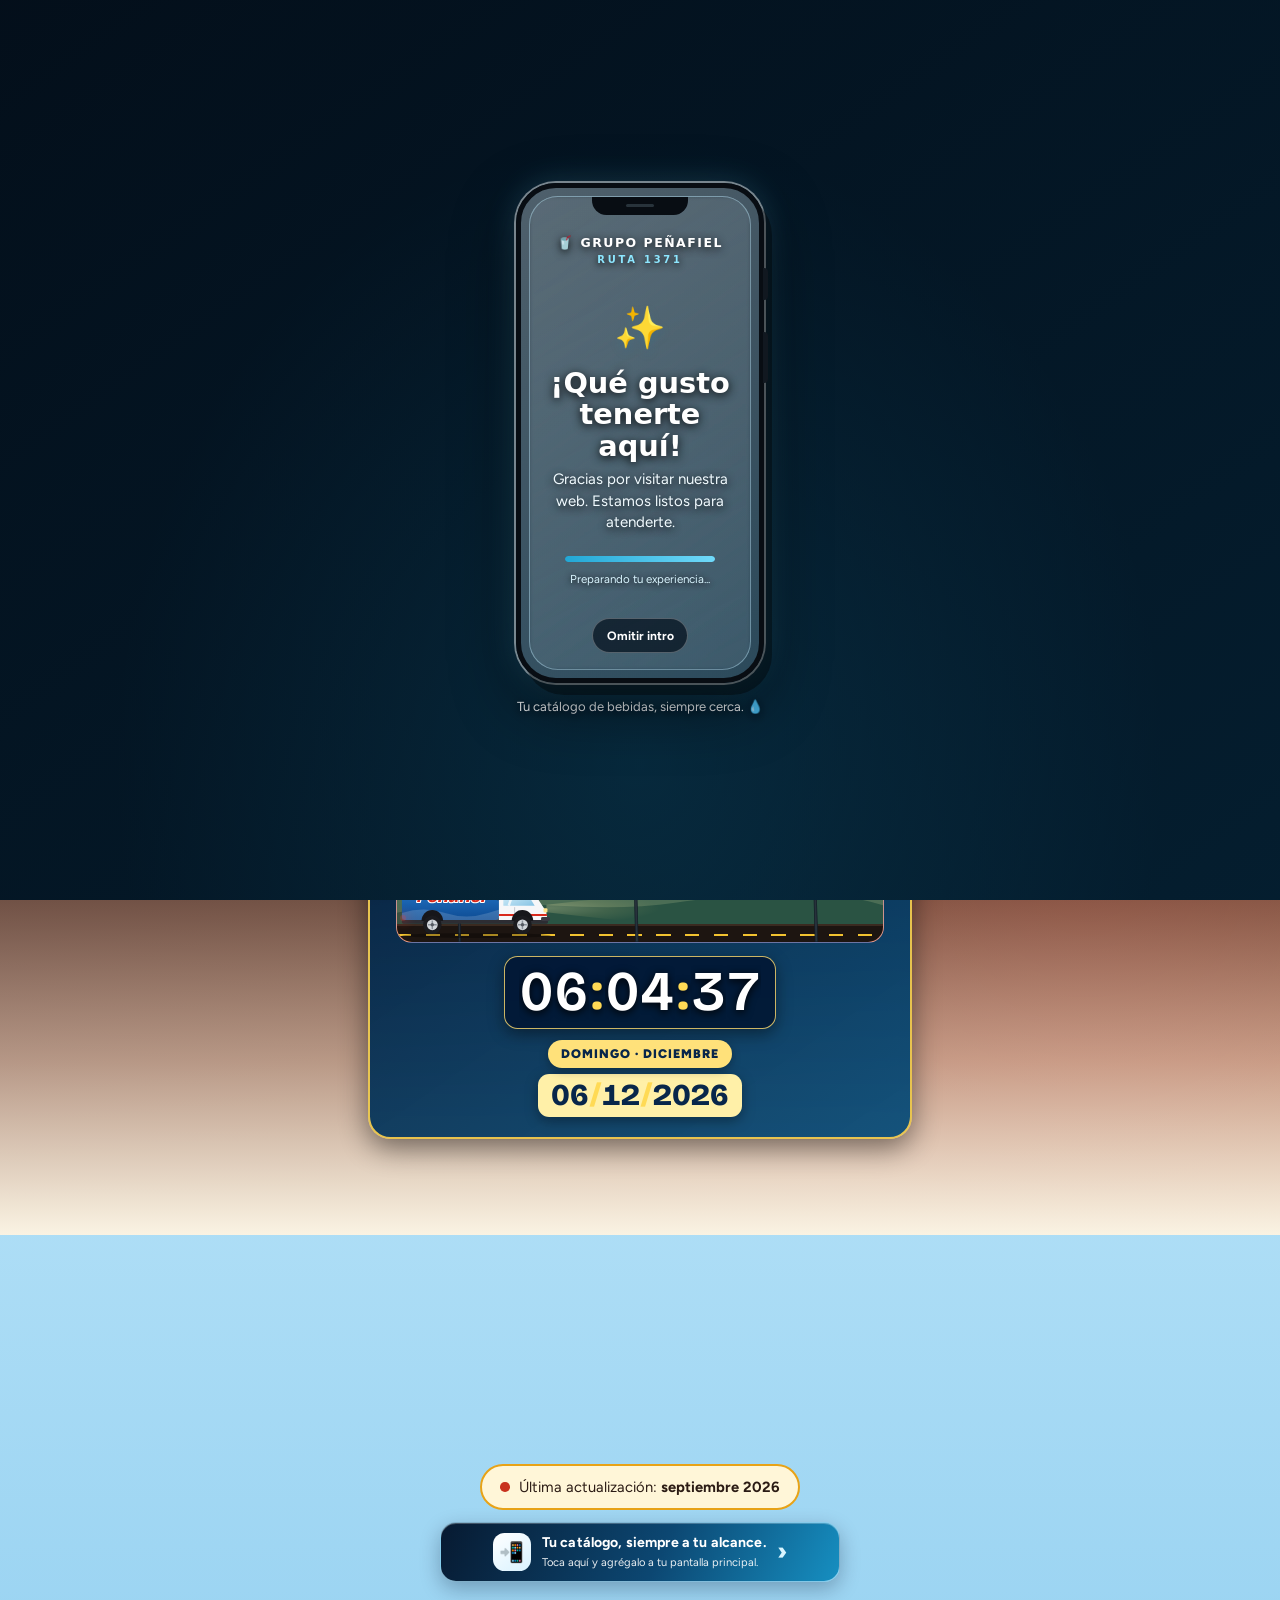
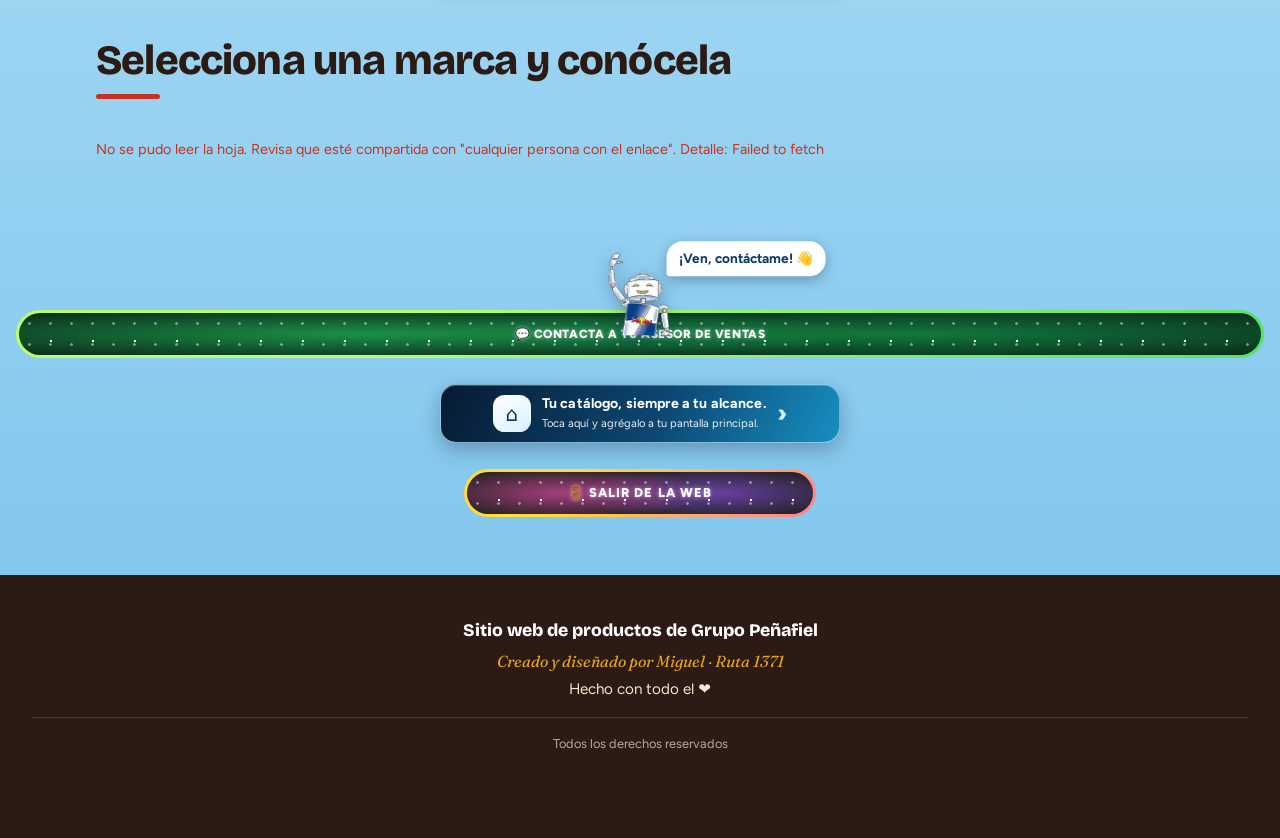
==== commit e80a24be: "Actualiza cache de la escena v34" ====
--- a/index.html
+++ b/index.html
@@ -18,7 +18,7 @@
   <link rel="stylesheet" href="css/base.css?v=31">
   <link rel="stylesheet" href="css/hero.css?v=32">
   <link rel="stylesheet" href="css/reloj.css?v=32">
-  <link rel="stylesheet" href="css/escena.css?v=37">
+  <link rel="stylesheet" href="css/escena.css?v=34">
   <link rel="stylesheet" href="css/carrusel.css?v=32">
   <link rel="stylesheet" href="css/marcas.css?v=35">
   <link rel="stylesheet" href="css/pie.css?v=31">
@@ -230,7 +230,7 @@
   <script src="js/agrupar.js?v=34"></script>
   <script src="js/datos.js?v=31"></script>
   <script src="js/reloj.js?v=31"></script>
-  <script src="js/escena.js?v=37"></script>
+  <script src="js/escena.js?v=34"></script>
   <script src="js/marcas.js?v=32"></script>
   <script src="js/carrusel.js?v=32"></script>
   <script src="js/pedido.js?v=31"></script>
--- a/css/escena.css
+++ b/css/escena.css
@@ -321,10 +321,10 @@
 .poste__palo,.poste__brazo {fill:#27313b;stroke:#111b25;stroke-width:1.2;}
 .poste__foco {fill:#87909a;stroke:#303a43;stroke-width:1;}
 .poste__haz {fill:url(#haz-lampara);opacity:0;transition:opacity 1s ease;}
-.poste__foco {fill:color-mix(in srgb, #ffe7a0 calc(var(--noche,0) * 100%), #7c8792);filter:drop-shadow(0 0 calc(var(--noche,0) * 7px) #ffe7a0);transition:filter 1s ease;}
+.poste__foco {fill:#ffe7a0;opacity:var(--noche,0);filter:drop-shadow(0 0 5px #ffe7a0);transition:opacity 1s ease;}
 .escena[style*="--noche: 0."] .poste__haz {opacity:0;}
 .escena[style*="--noche: 1."] .poste__haz {opacity:.0;}
-.poste__haz {opacity:calc(var(--noche,0) * .9);}
+.poste__haz {opacity:var(--noche,0);transition:opacity 1s ease;}
 .casa__puerta {fill:#26362a;}
 @keyframes casa-cruza {from {right:-8rem;} to {right:110%;}}
 .estrella--brillo {box-shadow:0 0 5px 1.5px rgba(255,255,255,.95),0 0 12px rgba(183,211,255,.55);}
@@ -333,3 +333,14 @@
 .avion--noche .avion__cuerpo {color:#e9f5ff;filter:drop-shadow(0 0 4px rgba(255,255,255,.4));}
 .avion--noche .avion__luz--roja {width:5px;height:5px;box-shadow:0 0 9px 3px rgba(255,45,35,.95),0 0 16px rgba(255,45,35,.65);}
 .avion--noche .avion__luz--blanca {width:5px;height:5px;box-shadow:0 0 10px 3px rgba(255,255,255,.98),0 0 18px rgba(255,255,255,.7);}
+
+
+/* Ajustes solicitados: paisaje limpio, estrellas discretas y postes que quedan atrás */
+.escena__campo { display: none !important; }
+.escena__postes { z-index: 3; }
+.postes__pista { display:flex; width:200%; height:100%; animation: postes-avanzan 18s linear infinite; will-change:transform; }
+.postes__pista > svg { flex:0 0 50%; width:50%; height:100%; display:block; }
+@keyframes postes-avanzan { from { transform:translateX(0); } to { transform:translateX(-50%); } }
+.estrella { animation-duration: calc(var(--ciclo) * 1.8); }
+.estrella--brillo { box-shadow:0 0 2px rgba(255,255,255,.45); }
+.fugaz { box-shadow:0 0 3px rgba(255,255,255,.55); }
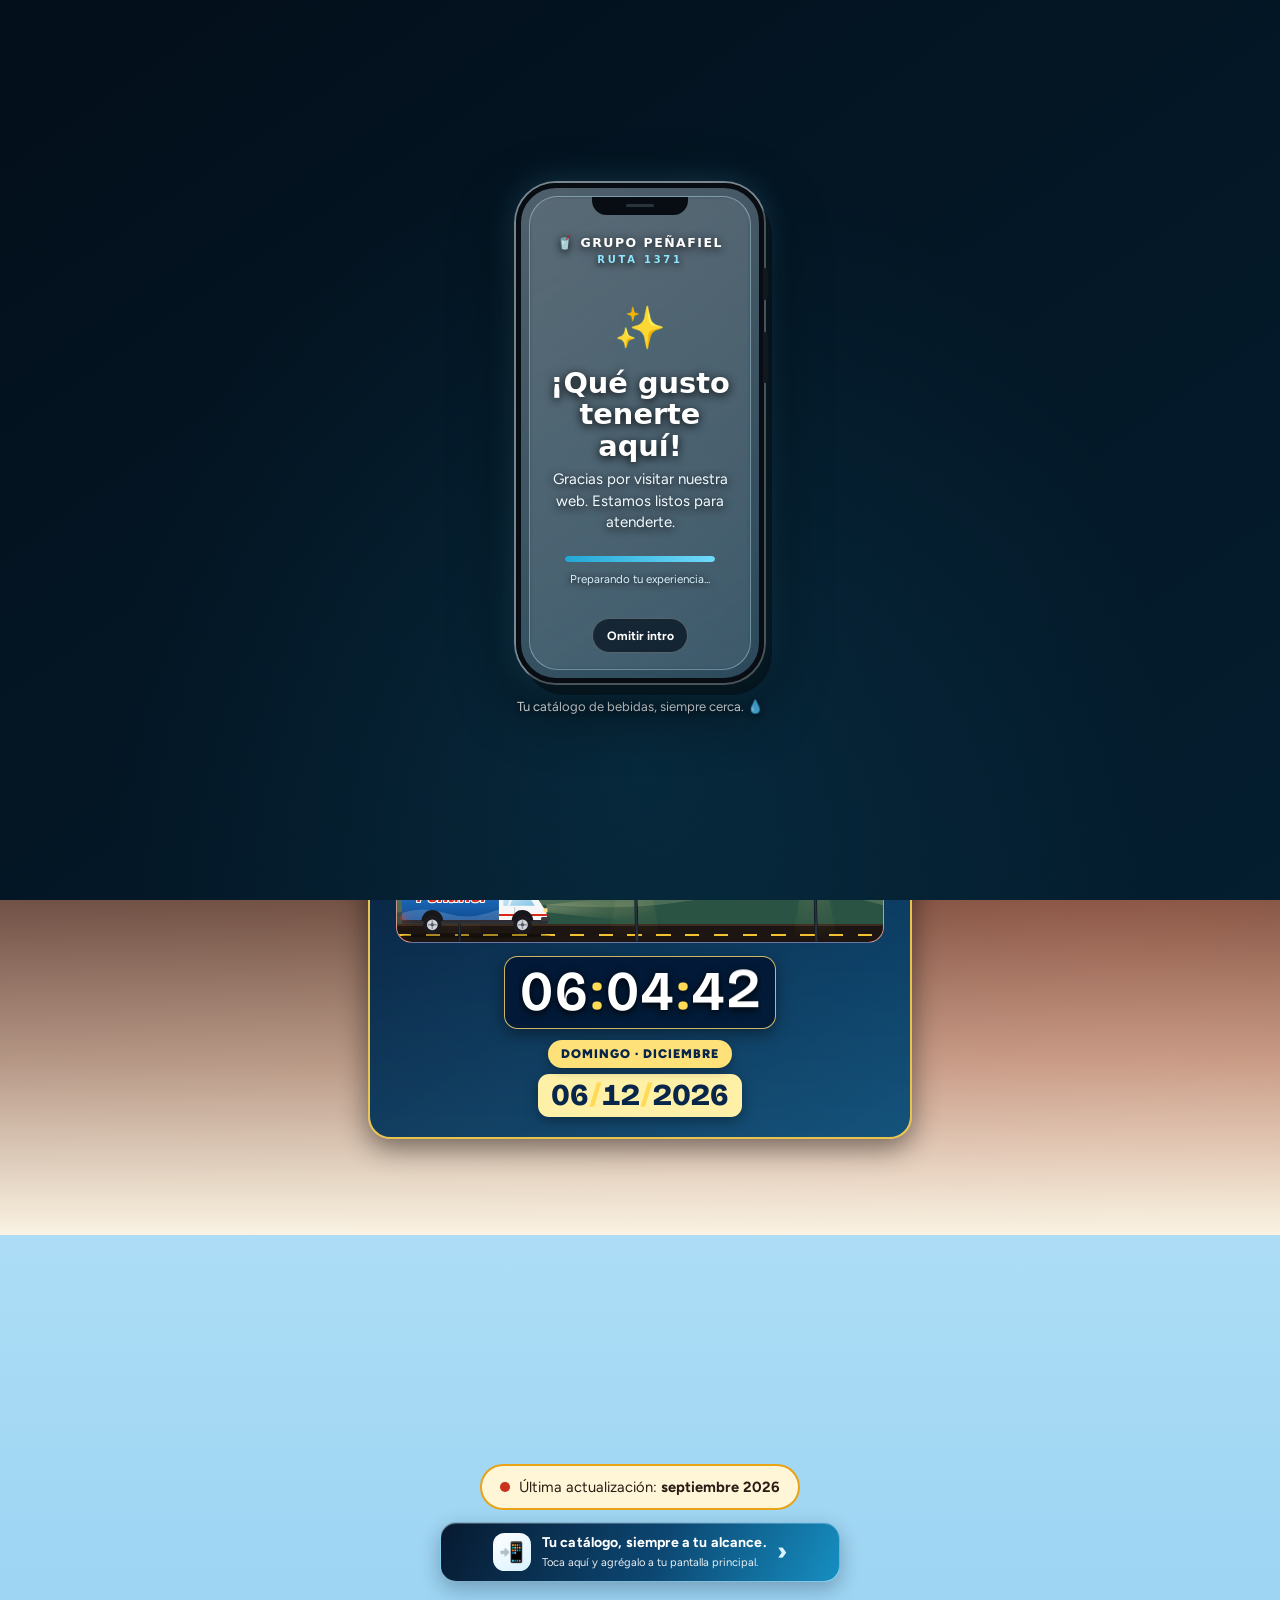
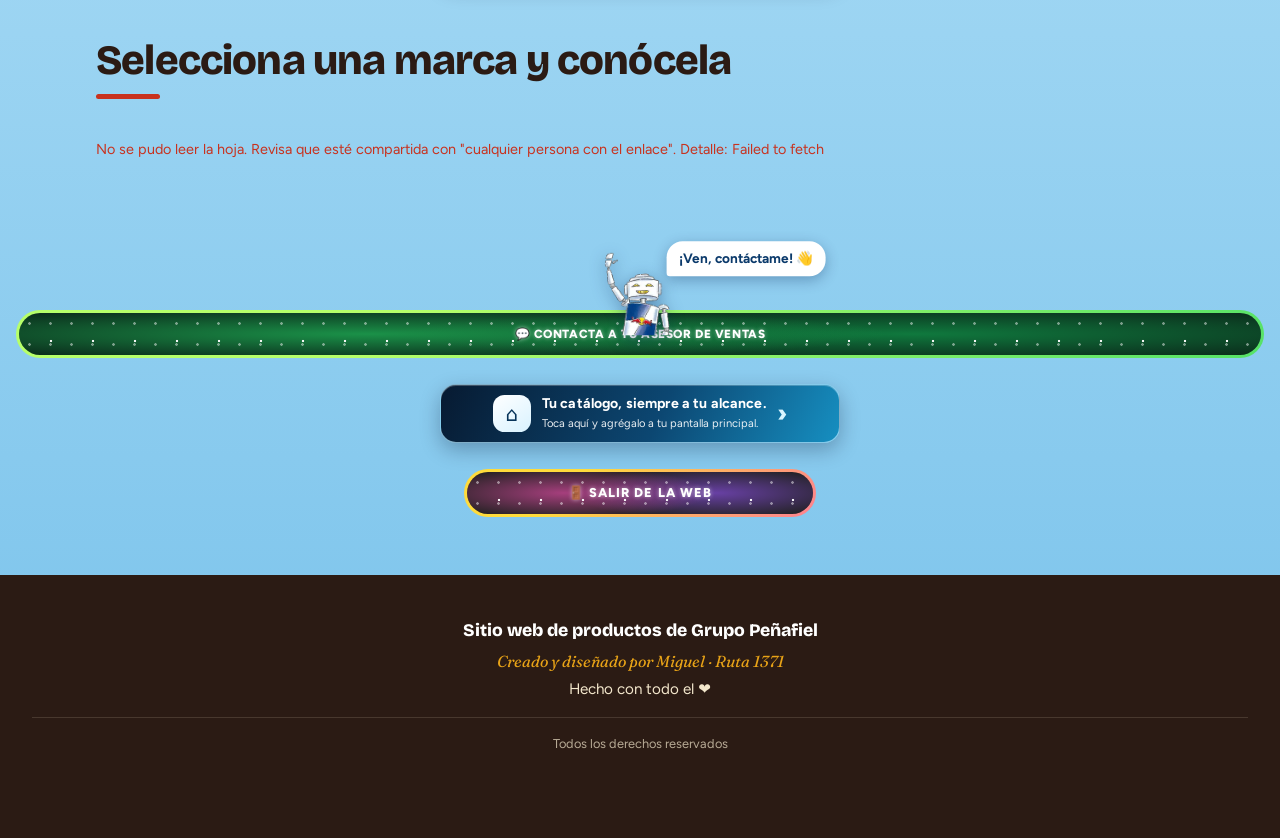
==== commit 39f5c1d8: "Refresh scene stylesheet cache" ====
--- a/index.html
+++ b/index.html
@@ -18,7 +18,7 @@
   <link rel="stylesheet" href="css/base.css?v=31">
   <link rel="stylesheet" href="css/hero.css?v=32">
   <link rel="stylesheet" href="css/reloj.css?v=32">
-  <link rel="stylesheet" href="css/escena.css?v=34">
+  <link rel="stylesheet" href="css/escena.css?v=35">
   <link rel="stylesheet" href="css/carrusel.css?v=32">
   <link rel="stylesheet" href="css/marcas.css?v=35">
   <link rel="stylesheet" href="css/pie.css?v=31">
--- a/css/escena.css
+++ b/css/escena.css
@@ -320,11 +320,18 @@
 .escena__postes svg {width:100%;height:100%;display:block;overflow:visible;}
 .poste__palo,.poste__brazo {fill:#27313b;stroke:#111b25;stroke-width:1.2;}
 .poste__foco {fill:#87909a;stroke:#303a43;stroke-width:1;}
-.poste__haz {fill:url(#haz-lampara);opacity:0;transition:opacity 1s ease;}
-.poste__foco {fill:#ffe7a0;opacity:var(--noche,0);filter:drop-shadow(0 0 5px #ffe7a0);transition:opacity 1s ease;}
-.escena[style*="--noche: 0."] .poste__haz {opacity:0;}
-.escena[style*="--noche: 1."] .poste__haz {opacity:.0;}
-.poste__haz {opacity:var(--noche,0);transition:opacity 1s ease;}
+.poste__haz {
+  fill:url(#haz-lampara);
+  opacity:calc(var(--noche,0) * .92);
+  filter:drop-shadow(0 0 9px rgba(255,218,132,.72));
+  transition:opacity 1s ease;
+}
+.poste__foco {
+  fill:#fff0b0;
+  opacity:var(--noche,0);
+  filter:drop-shadow(0 0 5px #ffe7a0) drop-shadow(0 0 11px rgba(255,210,105,.95));
+  transition:opacity 1s ease;
+}
 .casa__puerta {fill:#26362a;}
 @keyframes casa-cruza {from {right:-8rem;} to {right:110%;}}
 .estrella--brillo {box-shadow:0 0 5px 1.5px rgba(255,255,255,.95),0 0 12px rgba(183,211,255,.55);}
@@ -344,3 +351,8 @@
 .estrella { animation-duration: calc(var(--ciclo) * 1.8); }
 .estrella--brillo { box-shadow:0 0 2px rgba(255,255,255,.45); }
 .fugaz { box-shadow:0 0 3px rgba(255,255,255,.55); }
+
+
+/* Refuerzo de iluminación nocturna de los postes */
+.escena__postes .poste__haz { opacity:calc(var(--noche,0) * .92); }
+.escena__postes .poste__foco { opacity:var(--noche,0); }
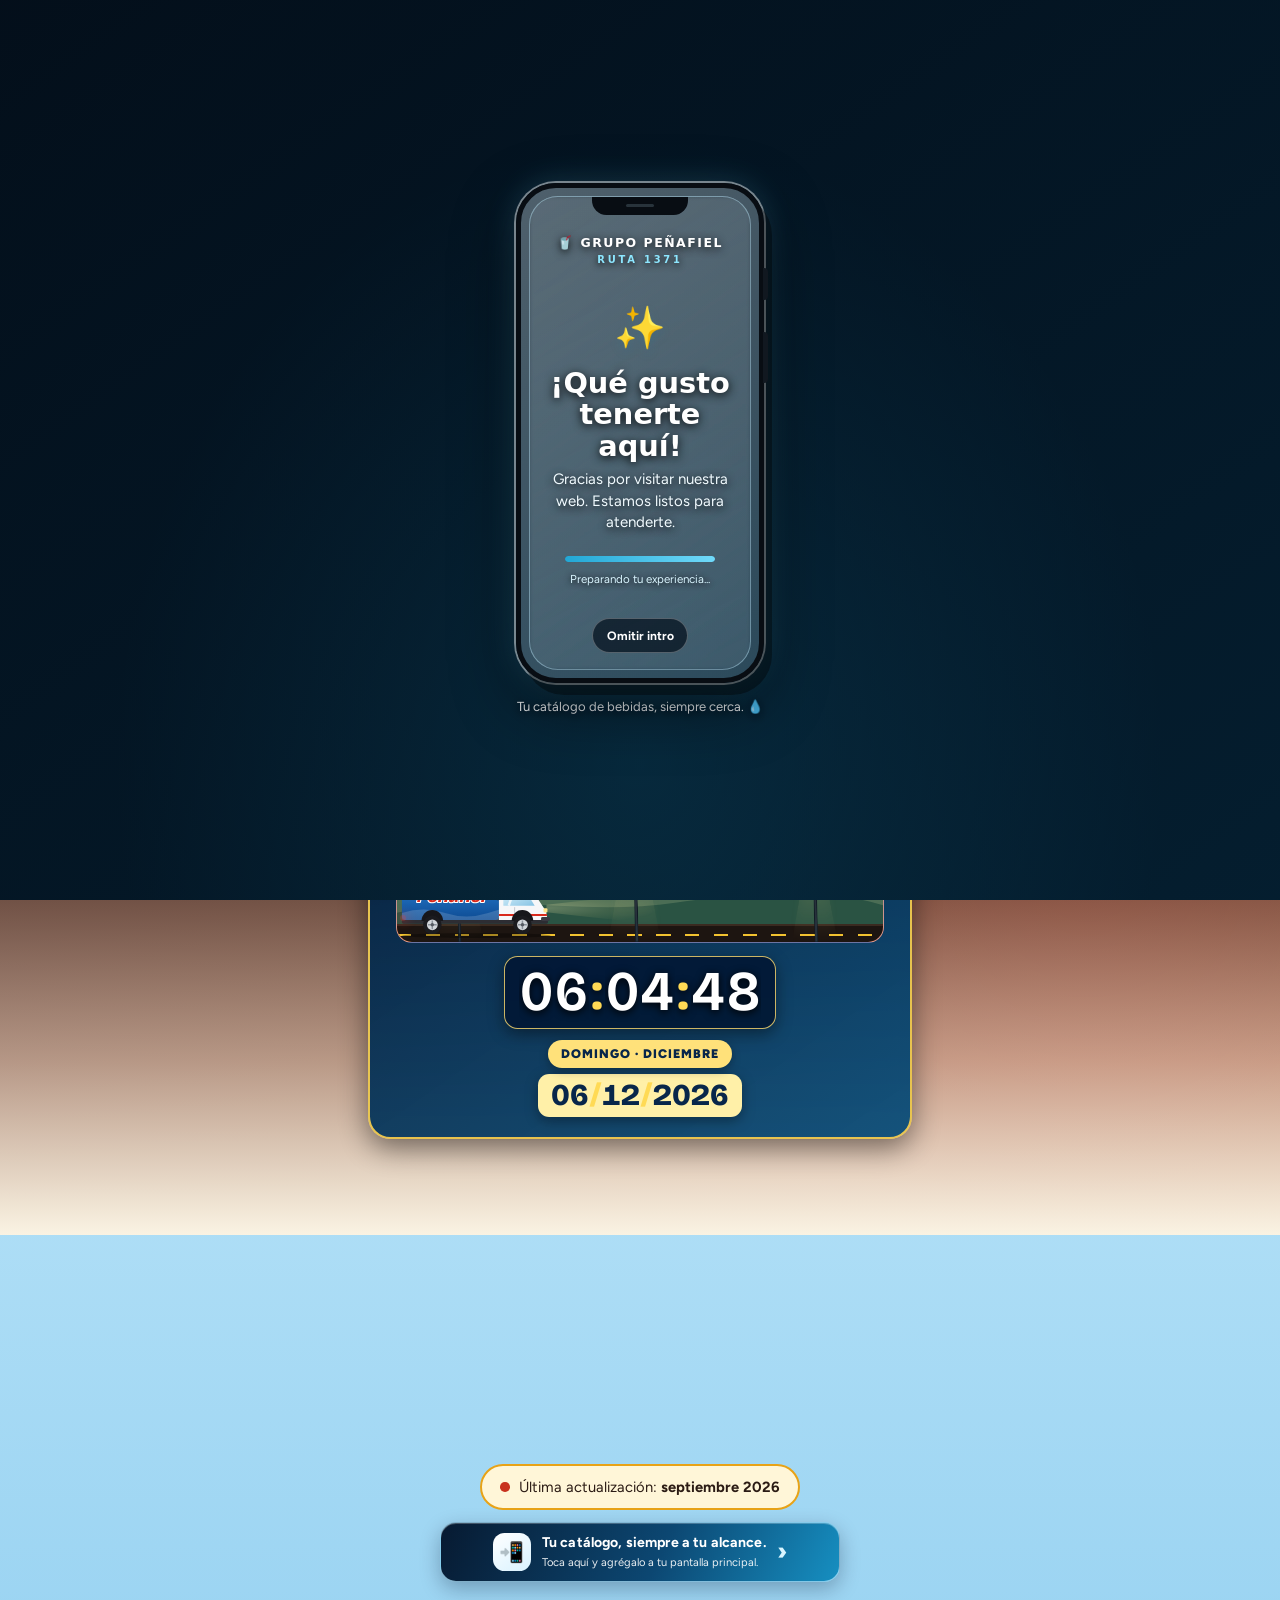
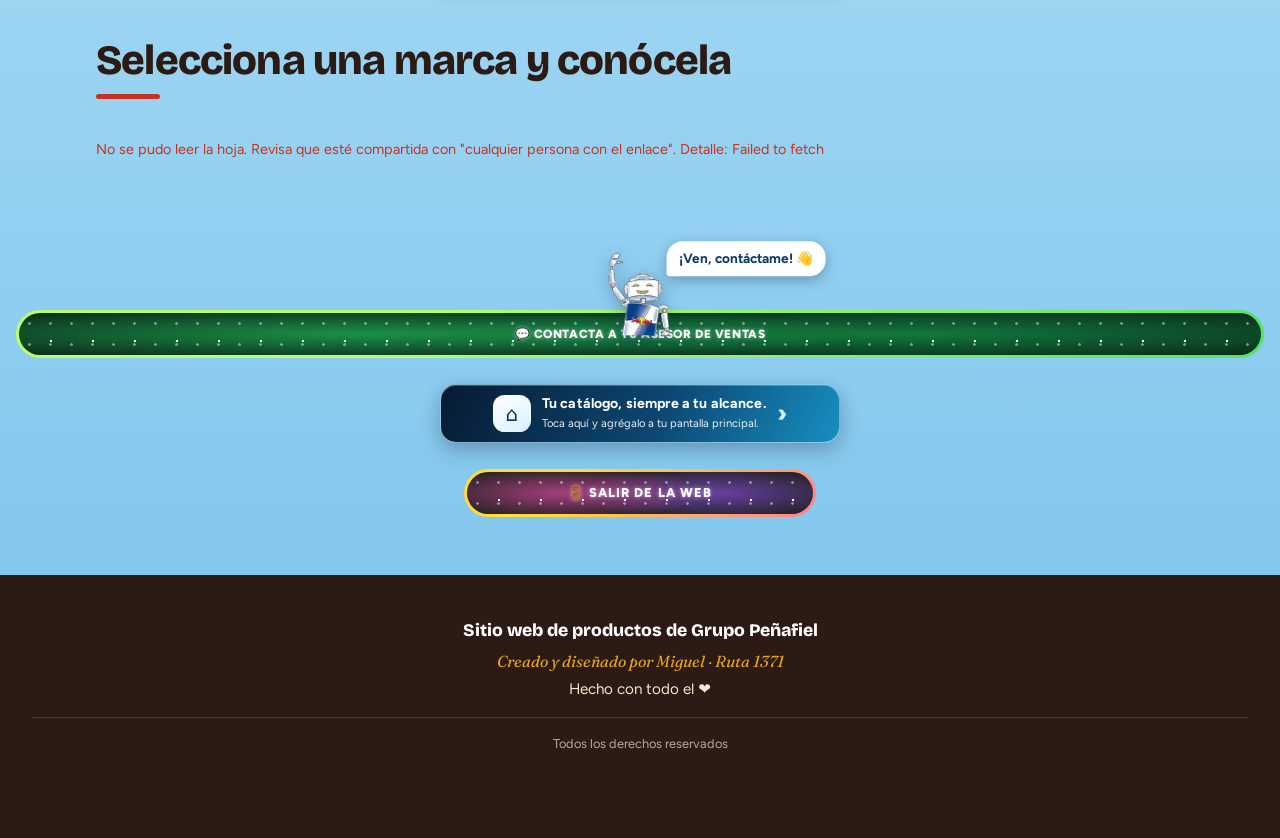
==== commit 6a1b7533: "Use one contact CTA and refresh updated assets" ====
--- a/index.html
+++ b/index.html
@@ -23,14 +23,14 @@
   <link rel="stylesheet" href="css/marcas.css?v=35">
   <link rel="stylesheet" href="css/pie.css?v=31">
   <link rel="stylesheet" href="css/carga.css?v=32">
-  <link rel="stylesheet" href="css/productos.css?v=41">
+  <link rel="stylesheet" href="css/productos.css?v=42">
   <link rel="stylesheet" href="css/pedido.css?v=31">
   <link rel="stylesheet" href="css/anuncio.css?v=31">
   <link rel="stylesheet" href="css/lista.css?v=31">
   <link rel="stylesheet" href="css/fondo.css?v=35">
   <link rel="stylesheet" href="css/bienvenida.css?v=4">
   <link rel="stylesheet" href="css/pwa.css?v=35">
-  <link rel="stylesheet" href="css/robot.css?v=34">
+  <link rel="stylesheet" href="css/robot.css?v=35">
   <link rel="stylesheet" href="css/botones.css?v=31">
   <link rel="stylesheet" href="css/salida.css?v=32">
   <link rel="stylesheet" href="css/ajustes.css?v=34">
@@ -194,7 +194,7 @@
         <span class="contacto__nube" id="contacto-nube">¡Ven, contáctame! 👋</span>
         <img src="img/robot%20red%20bull.webp" alt="Robot de Grupo Peñafiel">
       </div>
-      <a class="contacto__boton" id="contacto-boton" target="_blank" rel="noopener">💬 Contacta a tu asesor de ventas</a>
+      <button class="contacto__boton" id="contacto-boton" type="button" aria-expanded="false">💬 Contacta a tu asesor de ventas</button>
     </div>
     <button class="instalar-app" id="instalar-app" type="button" hidden aria-label="Agregar Ruta 1371 a la pantalla principal">
       <span class="instalar-app__icono" aria-hidden="true">⌂</span>
@@ -231,11 +231,11 @@
   <script src="js/datos.js?v=31"></script>
   <script src="js/reloj.js?v=31"></script>
   <script src="js/escena.js?v=34"></script>
-  <script src="js/marcas.js?v=32"></script>
+  <script src="js/marcas.js?v=33"></script>
   <script src="js/carrusel.js?v=32"></script>
   <script src="js/pedido.js?v=31"></script>
   <script src="js/carga.js?v=33"></script>
-  <script src="js/productos.js?v=40"></script>
+  <script src="js/productos.js?v=41"></script>
   <script src="js/whatsapp.js?v=32"></script>
   <script src="js/lista.js?v=31"></script>
   <script src="js/barra.js?v=31"></script>
@@ -276,7 +276,7 @@
   <script src="js/burbujas.js?v=35" defer></script>
   <script src="js/bienvenida.js?v=4" defer></script>
   <script src="js/pwa.js?v=38" defer></script>
-  <script src="js/robot.js?v=34" defer></script>
+  <script src="js/robot.js?v=35" defer></script>
   <script src="js/botones.js?v=31" defer></script>
   <script src="js/salida.js?v=32" defer></script>
   <script src="js/tono.js?v=31" defer></script>
--- a/css/productos.css
+++ b/css/productos.css
@@ -414,3 +414,10 @@
 .sabor--tema .pres::before {
   background: var(--sabor-base, var(--marca-efecto, #d9291c));
 }
+
+
+/* Las presentaciones muestran solo datos e imagen: sin botón repetido por producto. */
+.sabor--tema .pres {
+  grid-template-areas:"info foto" "precios foto";
+}
+.sabor--tema .pres__agregar { display:none !important; }
--- a/css/robot.css
+++ b/css/robot.css
@@ -44,3 +44,31 @@
 @keyframes robot-flota-izq{0%,100%{transform:translateY(0) scaleX(-1)}50%{transform:translateY(-5px) scaleX(-1)}}
 @media(max-width:360px){.contacto__fila{max-width:100%}.contacto__robot img{width:4.8rem}.contacto__boton{font-size:.9rem}}
 @media(prefers-reduced-motion:reduce){.robot__boton img,.contacto__robot img{animation:none}}
+
+
+/* Flujo único de contacto: el robot lleva al botón y el botón abre esta tarjeta. */
+.robot__panel.contacto__consulta {
+  position:relative;
+  width:100%;
+  height:auto;
+  max-height:min(27rem,70svh);
+  margin:.9rem auto 0;
+  z-index:3;
+}
+.contacto__boton {
+  border:0;
+  font:inherit;
+  cursor:pointer;
+}
+.contacto__boton--destello {
+  animation: contacto-destello .72s ease-in-out 4;
+  outline:3px solid rgba(255,255,255,.9);
+  outline-offset:4px;
+}
+@keyframes contacto-destello {
+  0%,100% { filter:brightness(1); transform:scale(1); box-shadow:0 4px 14px rgba(37,211,102,.35); }
+  50% { filter:brightness(1.22); transform:scale(1.025); box-shadow:0 0 0 9px rgba(37,211,102,.22),0 0 26px rgba(37,211,102,.8); }
+}
+.contacto__consulta .chat-window { min-height:5rem; }
+.contacto__consulta .message-input { resize:vertical; min-height:5.2rem; }
+@media(prefers-reduced-motion:reduce){.contacto__boton--destello{animation:none;}}
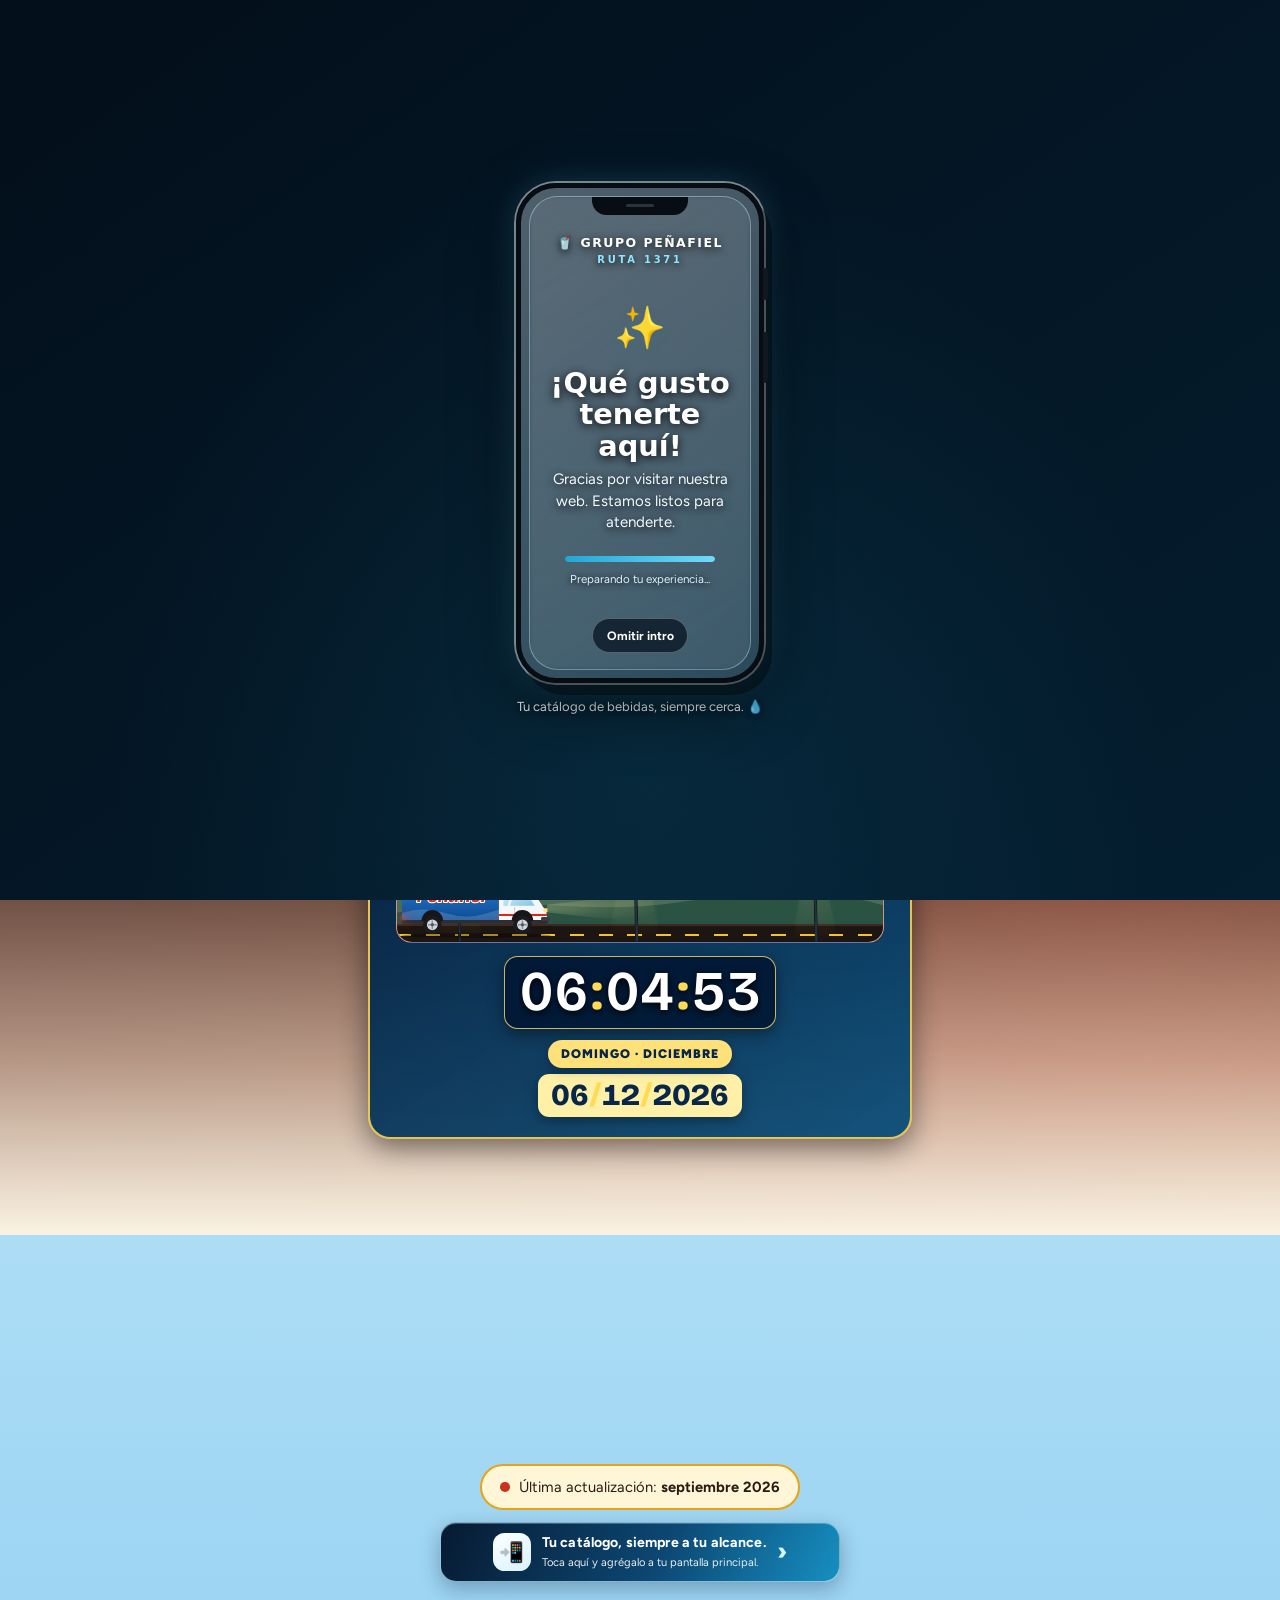
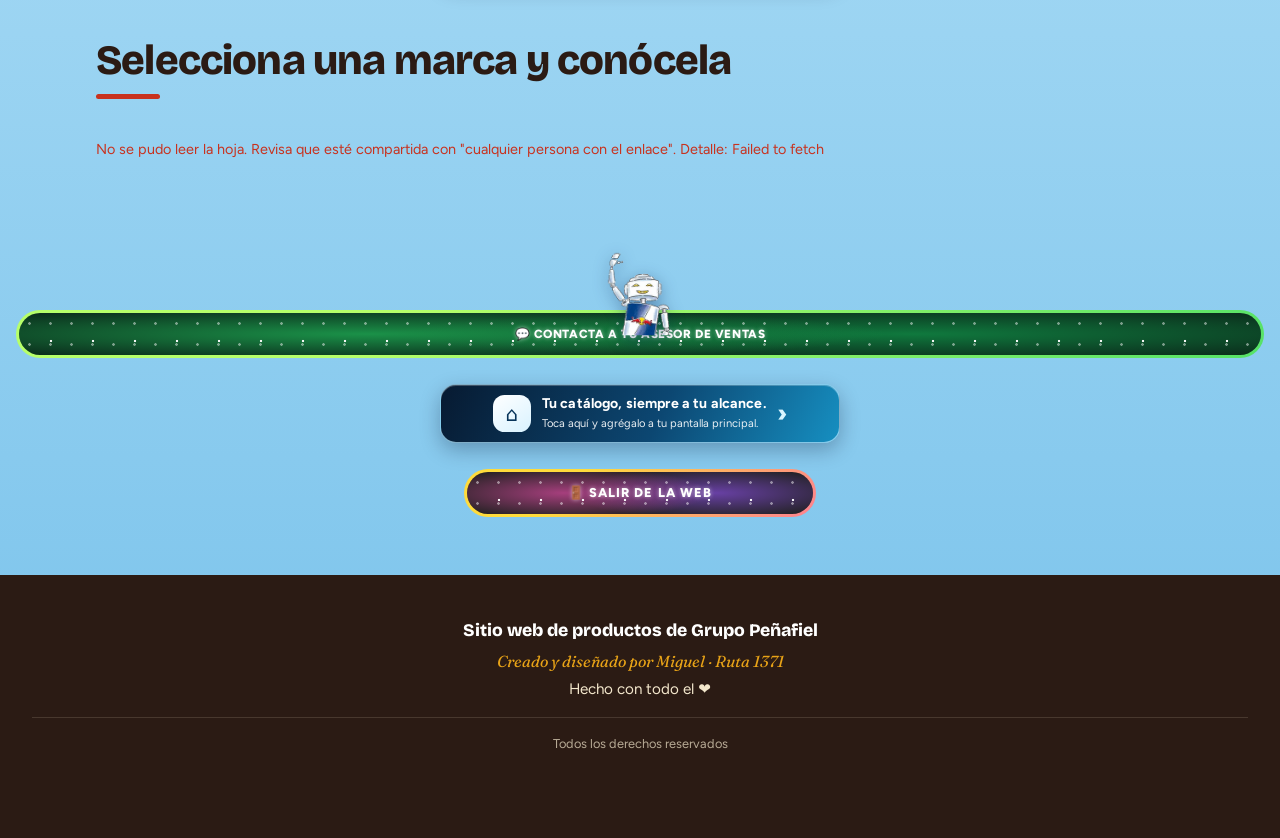
==== commit 34300f62: "Refresh product script cache" ====
--- a/index.html
+++ b/index.html
@@ -235,7 +235,7 @@
   <script src="js/carrusel.js?v=32"></script>
   <script src="js/pedido.js?v=31"></script>
   <script src="js/carga.js?v=33"></script>
-  <script src="js/productos.js?v=41"></script>
+  <script src="js/productos.js?v=42"></script>
   <script src="js/whatsapp.js?v=32"></script>
   <script src="js/lista.js?v=31"></script>
   <script src="js/barra.js?v=31"></script>
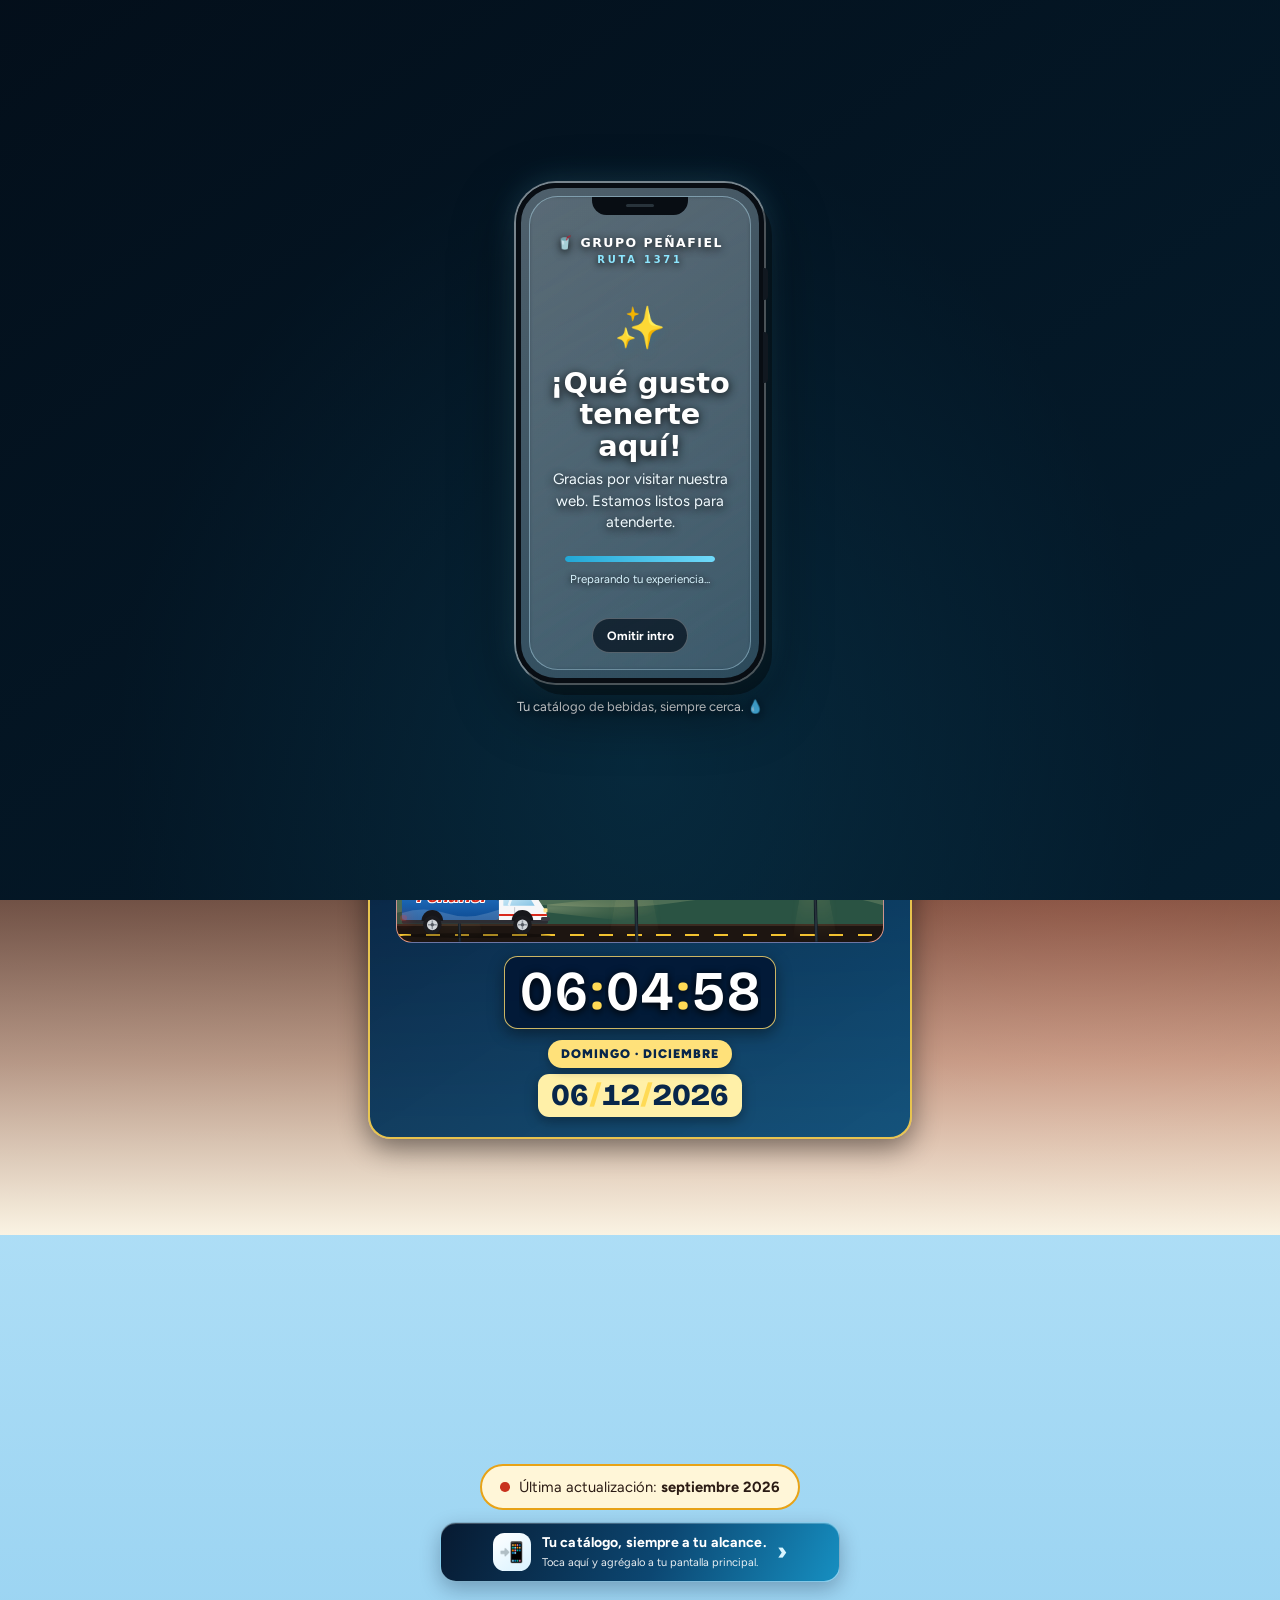
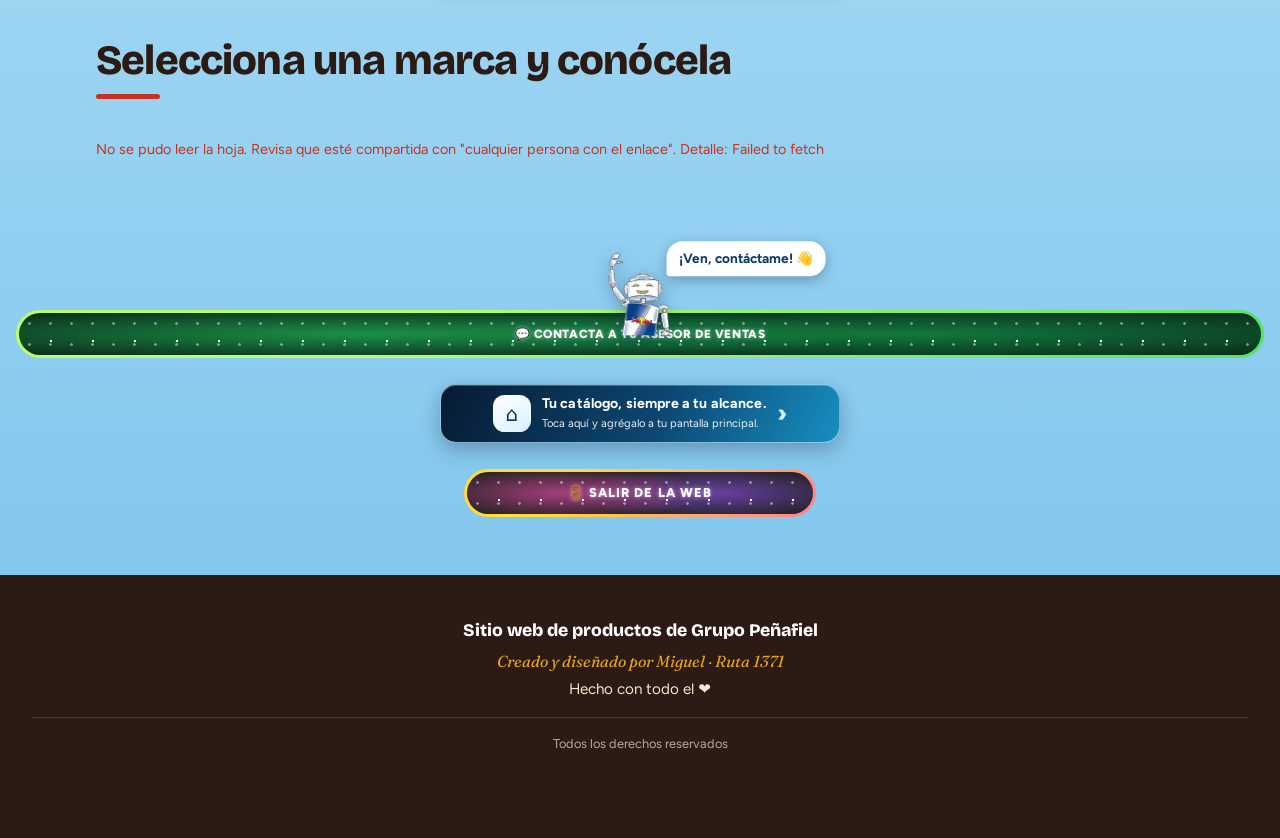
==== commit f71e89b4: "Refresh product image loading script" ====
--- a/index.html
+++ b/index.html
@@ -235,7 +235,7 @@
   <script src="js/carrusel.js?v=32"></script>
   <script src="js/pedido.js?v=31"></script>
   <script src="js/carga.js?v=33"></script>
-  <script src="js/productos.js?v=42"></script>
+  <script src="js/productos.js?v=43"></script>
   <script src="js/whatsapp.js?v=32"></script>
   <script src="js/lista.js?v=31"></script>
   <script src="js/barra.js?v=31"></script>
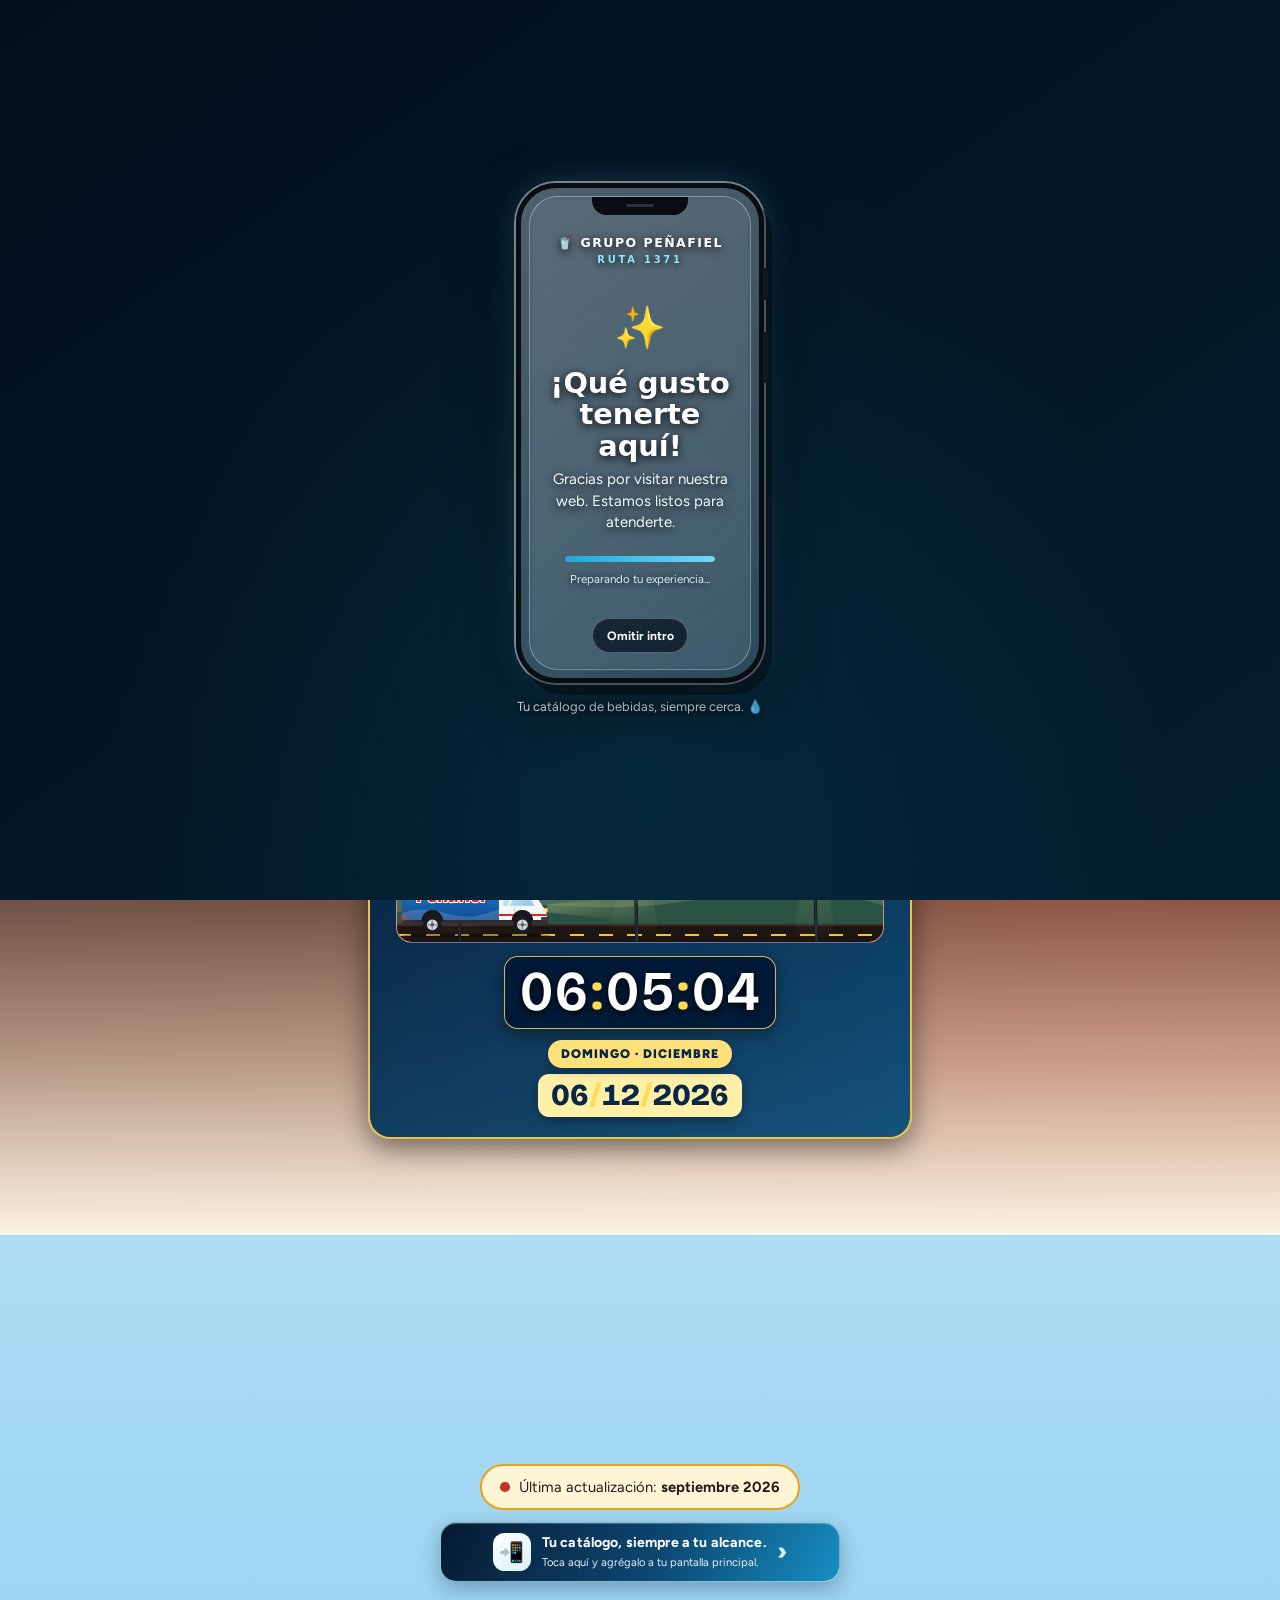
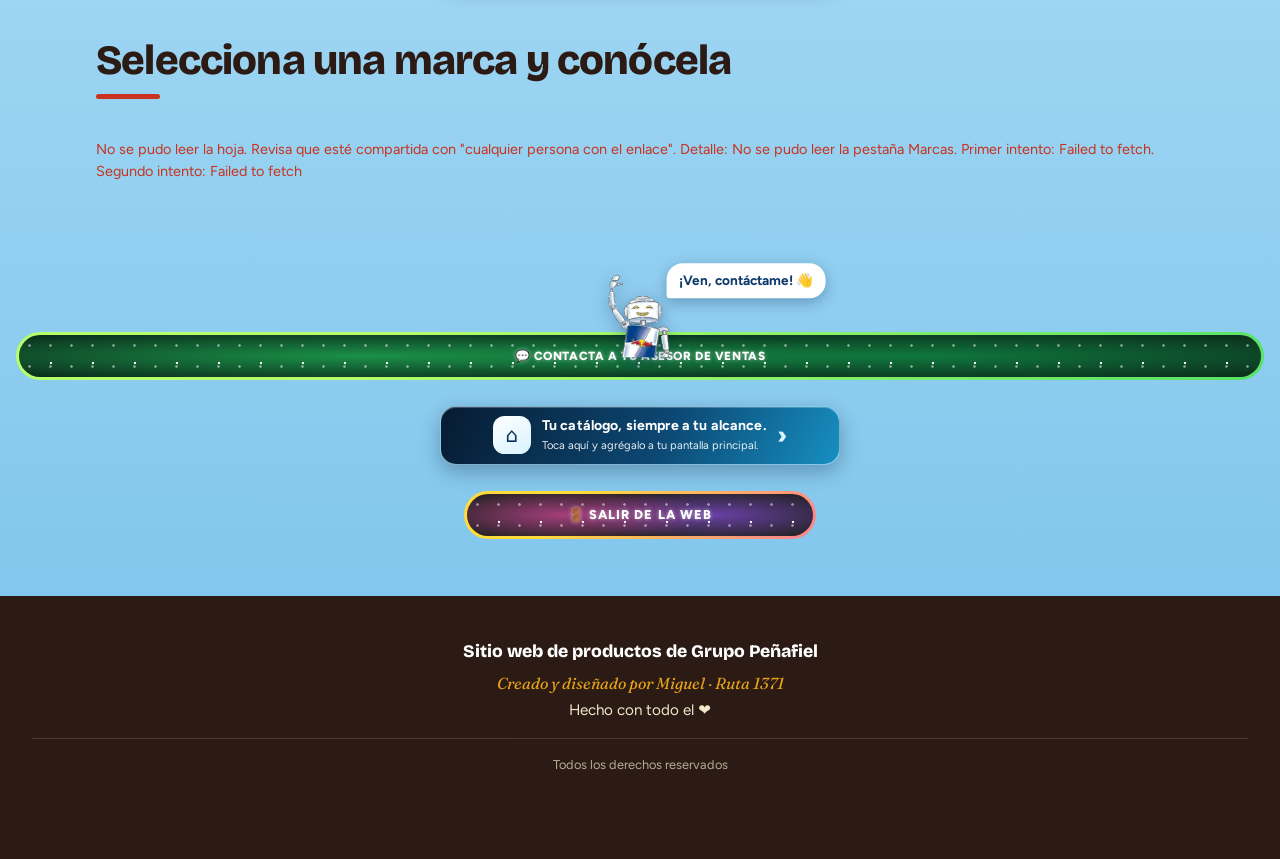
==== commit 629f0711: "Refresh catalog data loader cache" ====
--- a/index.html
+++ b/index.html
@@ -228,7 +228,7 @@
 
   <script src="js/config.js?v=35"></script>
   <script src="js/agrupar.js?v=34"></script>
-  <script src="js/datos.js?v=31"></script>
+  <script src="js/datos.js?v=32"></script>
   <script src="js/reloj.js?v=31"></script>
   <script src="js/escena.js?v=34"></script>
   <script src="js/marcas.js?v=33"></script>
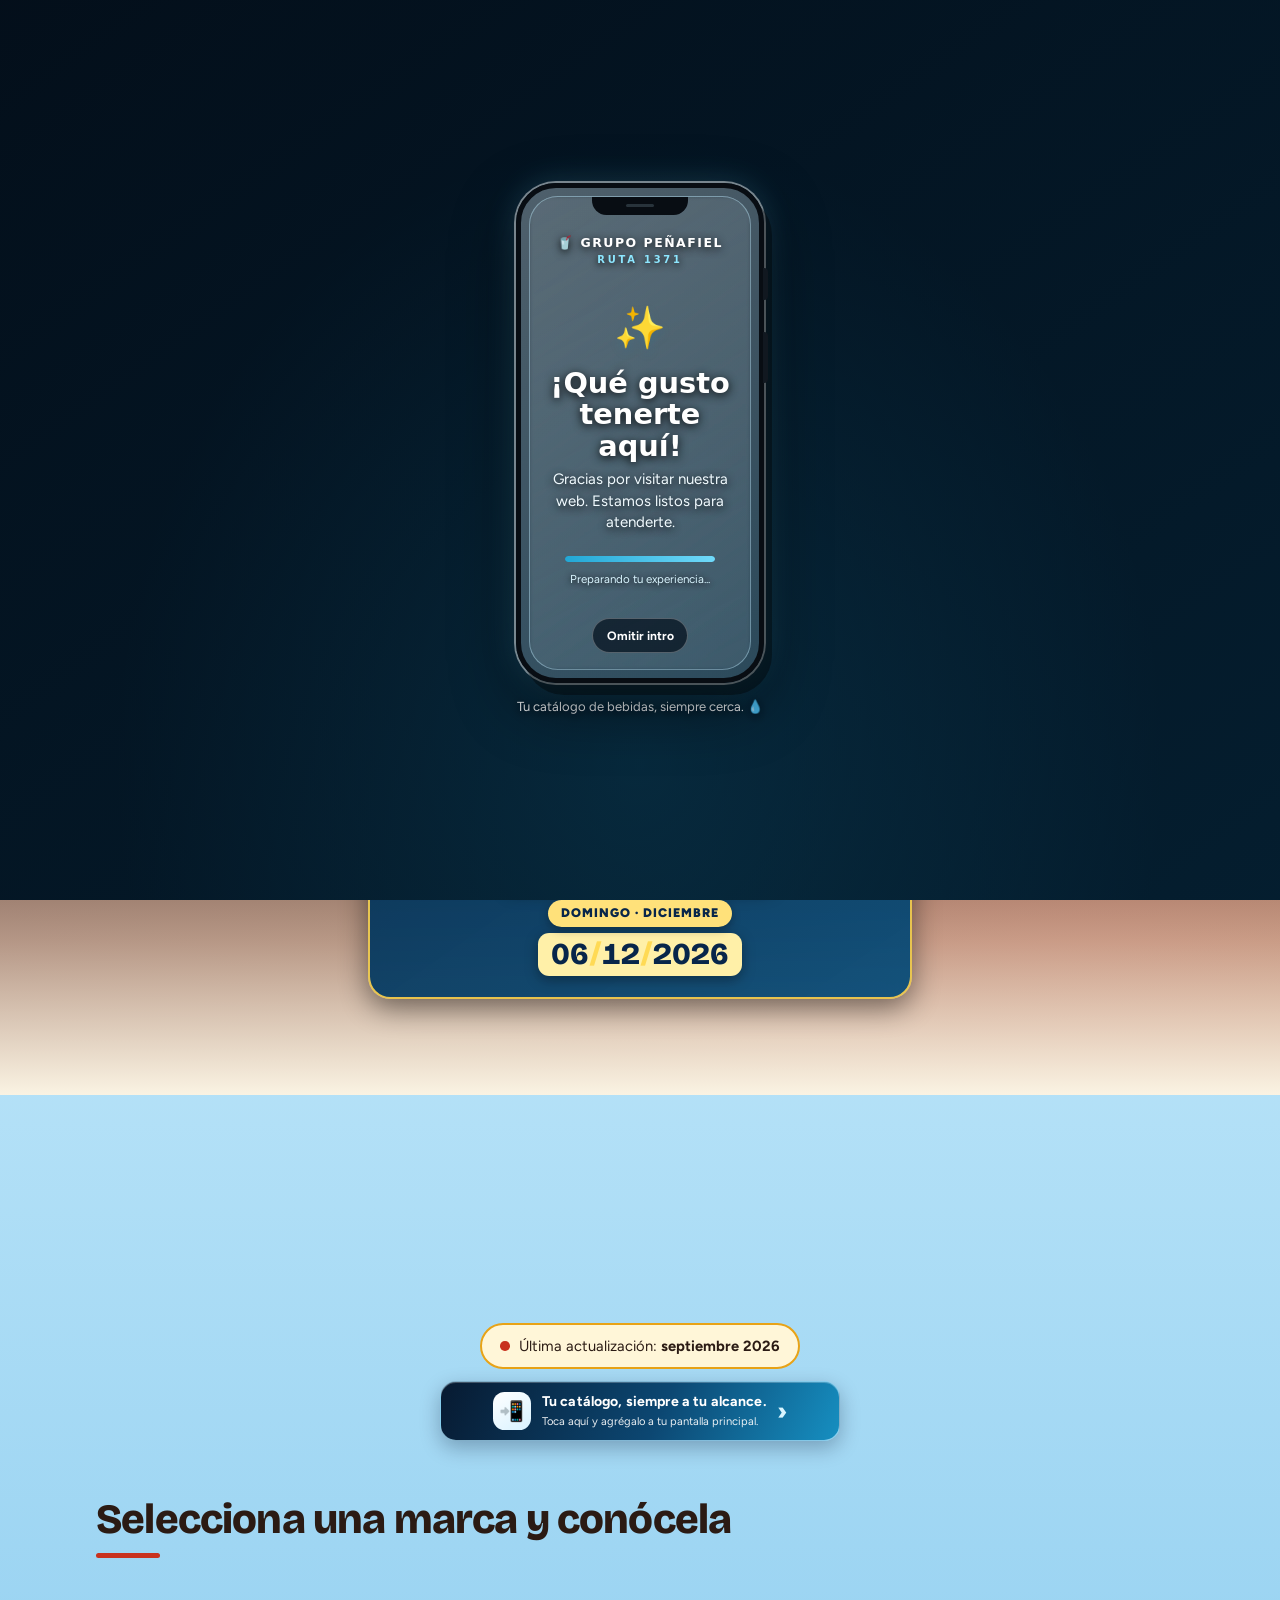
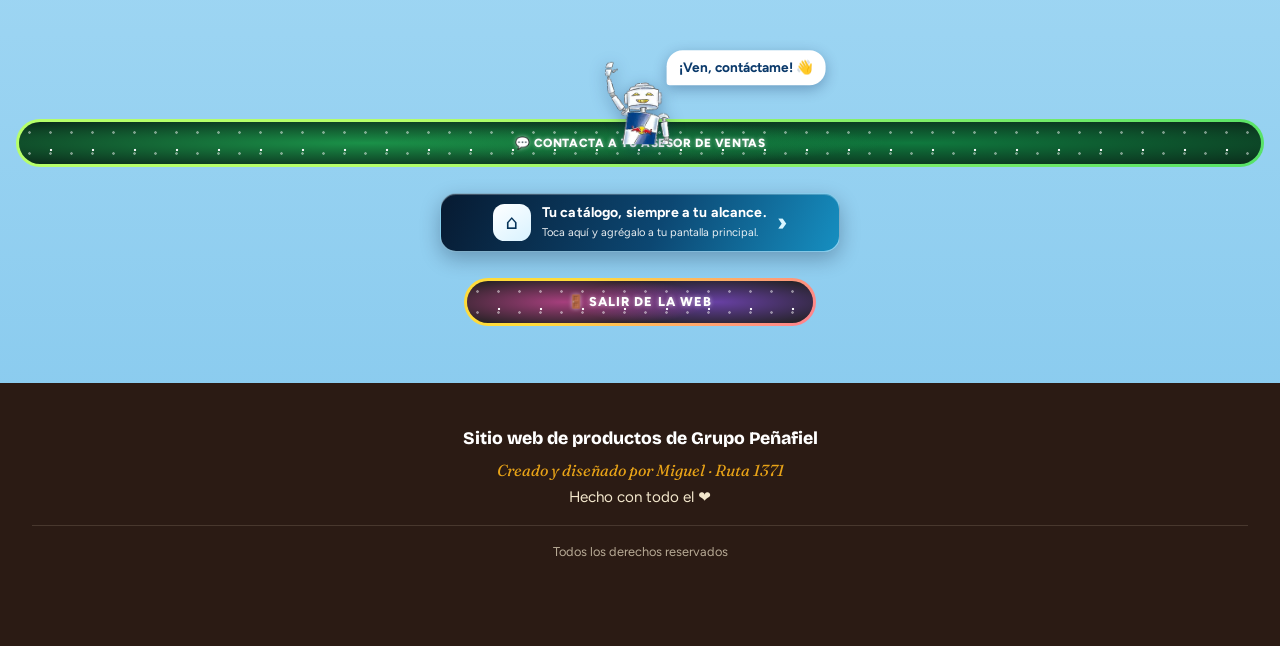
==== commit 291db223: "Replace greeting scene with new compact landscape animation" ====
--- a/index.html
+++ b/index.html
@@ -18,7 +18,7 @@
   <link rel="stylesheet" href="css/base.css?v=31">
   <link rel="stylesheet" href="css/hero.css?v=32">
   <link rel="stylesheet" href="css/reloj.css?v=32">
-  <link rel="stylesheet" href="css/escena.css?v=35">
+  <link rel="stylesheet" href="css/escena.css?v=36">
   <link rel="stylesheet" href="css/carrusel.css?v=32">
   <link rel="stylesheet" href="css/marcas.css?v=35">
   <link rel="stylesheet" href="css/pie.css?v=31">
@@ -91,64 +91,40 @@
           <span class="saludo__emoji" id="saludo-emoji" aria-hidden="true"></span>
           <span id="saludo-texto"></span>
         </p>
-        <!-- Camión que avanza por el día: sol o luna arriba, cielo que cambia -->
+        <!-- Nueva animación de paisaje: reemplaza por completo la escena anterior -->
         <div class="escena" id="escena" aria-hidden="true">
-          <div class="escena__cielo">
-            <div class="escena__estrellas" id="escena-estrellas"></div>
-            <div class="escena__nubes"><i class="nube nube--1"></i><i class="nube nube--2"></i><i class="nube nube--3"></i></div>
-            <div class="escena__cuerpo" id="escena-cuerpo"></div>
-            <svg class="escena__lomas" viewBox="0 0 400 100" preserveAspectRatio="none">
-              <path class="loma loma--atras" d="M0 62 C60 22 120 32 190 56 S330 22 400 52 L400 100 L0 100 Z"/>
-              <path class="loma loma--frente" d="M0 82 C80 52 150 88 230 68 S350 48 400 72 L400 100 L0 100 Z"/>
-            </svg>
-            <div class="escena__camino"><span class="escena__rayas"></span></div>
-            <svg class="escena__camion" id="escena-camion" viewBox="0 0 320 150" aria-hidden="true">
-              <defs>
-                <linearGradient id="camion-caja" x1="0" y1="0" x2="0" y2="1">
-                  <stop offset="0" stop-color="#2b86dc"/><stop offset="1" stop-color="#0e4c94"/>
-                </linearGradient>
-                <linearGradient id="camion-vidrio" x1="0" y1="0" x2="1" y2="1">
-                  <stop offset="0" stop-color="#dcf3fc"/><stop offset="1" stop-color="#86c3e4"/>
-                </linearGradient>
-              </defs>
-              <ellipse cx="160" cy="140" rx="152" ry="5" fill="rgba(0,0,0,0.3)"/>
-              <!-- chasis -->
-              <rect x="8" y="104" width="298" height="12" rx="3" fill="#2d2d33"/>
-              <!-- caja azul con letrero -->
-              <rect x="8" y="16" width="198" height="92" rx="7" fill="url(#camion-caja)"/>
-              <rect x="8" y="16" width="198" height="9" rx="4" fill="#e9eef3"/>
-              <path d="M8 94 Q52 80 96 94 T184 94 T206 90 V108 H8 Z" fill="rgba(255,255,255,0.16)"/>
-              <circle cx="30" cy="44" r="6" fill="rgba(255,255,255,0.3)"/>
-              <circle cx="44" cy="34" r="3.5" fill="rgba(255,255,255,0.3)"/>
-              <circle cx="176" cy="38" r="5" fill="rgba(255,255,255,0.3)"/>
-              <circle cx="190" cy="50" r="3" fill="rgba(255,255,255,0.3)"/>
-              <text x="107" y="72" text-anchor="middle" font-size="35" font-weight="800" font-style="italic"
-                    fill="#d9291c" stroke="#ffffff" stroke-width="4.5" paint-order="stroke" stroke-linejoin="round"
-                    font-family="'Bricolage Grotesque','Arial Black',Arial,sans-serif">Peñafiel</text>
-              <!-- cabina -->
-              <path d="M206 40 H258 Q270 40 277 52 L298 84 Q304 92 304 100 V108 H206 Z" fill="#f6f7f9"/>
-              <path d="M215 49 H255 Q261 49 265 56 L279 79 H215 Z" fill="url(#camion-vidrio)"/>
-              <path d="M236 50 L226 79" stroke="rgba(255,255,255,0.75)" stroke-width="5"/>
-              <path d="M238 82 V106" stroke="#c4c9d0" stroke-width="2"/>
-              <rect x="244" y="89" width="12" height="3.5" rx="1.7" fill="#98a0a9"/>
-              <path d="M206 98 H304" stroke="#d9291c" stroke-width="4"/>
-              <rect x="297" y="84" width="8" height="9" rx="2" fill="#ffe28a"/>
-              <rect x="292" y="102" width="18" height="8" rx="3" fill="#3a3a42"/>
-              <rect x="201" y="52" width="6" height="16" rx="2" fill="#2d2d33"/>
-              <!-- arcos y ruedas -->
-              <path d="M48 110 a22 22 0 0 1 44 0 Z" fill="#17171b"/>
-              <path d="M232 110 a22 22 0 0 1 44 0 Z" fill="#17171b"/>
-              <g class="rueda"><circle cx="70" cy="118" r="19" fill="#1b1b1f"/><circle cx="70" cy="118" r="11" fill="#d3d7dc"/><path d="M70 109v18M61 118h18" stroke="#8b929b" stroke-width="3"/><circle cx="70" cy="118" r="3.5" fill="#555a62"/></g>
-              <g class="rueda"><circle cx="254" cy="118" r="19" fill="#1b1b1f"/><circle cx="254" cy="118" r="11" fill="#d3d7dc"/><path d="M254 109v18M245 118h18" stroke="#8b929b" stroke-width="3"/><circle cx="254" cy="118" r="3.5" fill="#555a62"/></g>
-            </svg>
-          </div>
-          <div class="escena__etiquetas">
-            <span class="etiqueta" data-fase="manana" style="--p:0.125">Mañana</span>
-            <span class="etiqueta" data-fase="tarde"  style="--p:0.40">Tarde</span>
-            <span class="etiqueta" data-fase="noche"  style="--p:0.77">Noche</span>
-          </div>
+          <section class="scene" id="scene" data-period="day" data-weather="clear">
+           <div class="sky">
+            <div class="stars" id="stars"></div><div class="shooting-star"></div>
+            <div class="sun" id="sun"></div><div class="moon-wrap" id="moonWrap"><div class="moon" id="moon"></div></div>
+            <div class="cloud-layer" id="clouds"><i class="cloud c1"></i><i class="cloud c2"></i><i class="cloud c3"></i></div>
+            <div class="birds" id="birds" aria-hidden="true"><svg viewBox="0 0 180 76"><g class="bird b1"><path class="wing left" d="M0 0 Q12 -13 25 0"/><path class="wing right" d="M25 0 Q38 -13 50 0"/></g><g class="bird b2"><path class="wing left" d="M0 0 Q10 -11 21 0"/><path class="wing right" d="M21 0 Q32 -11 43 0"/></g><g class="bird b3"><path class="wing left" d="M0 0 Q9 -10 18 0"/><path class="wing right" d="M18 0 Q27 -10 36 0"/></g></svg></div>
+            <div class="balloons" aria-hidden="true"><div class="balloon ba1"><i></i><b></b></div><div class="balloon ba2"><i></i><b></b></div><div class="balloon ba3"><i></i><b></b></div></div>
+            <div class="plane"><span class="plane-body">✈<span class="plane-lights"><i class="red"></i><i class="white"></i></span></span></div>
+           </div>
+           <div class="far-hills"></div><div class="near-hills"></div>
+           <div class="world" id="world">
+            <div class="distant-town">
+             <div class="house h1"><i></i><i></i><i></i><i></i></div><div class="house h2"><i></i><i></i><i></i><i></i></div><div class="house h3"><i></i><i></i><i></i><i></i></div><div class="house h4"><i></i><i></i><i></i><i></i></div>
+             <div class="cactus ca1"></div><div class="cactus ca2"></div><div class="pole p1"></div><div class="pole p2"></div><div class="pole p3"></div>
+            </div>
+            <div class="road"><div class="road-lines"></div></div>
+           </div>
+           <div class="weather-fog"></div><div class="rain-layer"></div><div class="rain-splashes"></div><div class="lightning"></div>
+           <div class="headlight-beam"></div>
+           <svg class="truck" viewBox="0 0 420 190" role="img" aria-label="Camión Peñafiel">
+           <defs><linearGradient id="boxBlue" x2="0" y2="1"><stop stop-color="#318cdd"/><stop offset="1" stop-color="#0d4a8e"/></linearGradient><linearGradient id="glass" x2="1" y2="1"><stop stop-color="#e4f8ff"/><stop offset="1" stop-color="#7cb8dc"/></linearGradient></defs>
+           <ellipse cx="210" cy="177" rx="199" ry="8" fill="#0005"/><rect x="10" y="130" width="396" height="16" rx="4" fill="#252a31"/>
+           <rect x="10" y="22" width="264" height="111" rx="8" fill="url(#boxBlue)" stroke="#dfe8ef" stroke-width="4"/><path d="M10 111q60-17 120 0t144-3v25H10z" fill="#ffffff20"/>
+           <text x="143" y="91" text-anchor="middle" font-size="43" font-weight="900" font-style="italic" fill="#d9291c" stroke="white" stroke-width="5" paint-order="stroke" font-family="Arial">Peñafiel</text>
+           <path d="M274 55h83q15 0 23 15l29 48v15H274z" fill="#f4f5f6" stroke="#9aa5af" stroke-width="3"/><path d="M286 64h65q8 0 13 10l17 32h-95z" fill="url(#glass)" stroke="#667d8d" stroke-width="3"/><path d="M326 65l-13 40" stroke="#fff9" stroke-width="5"/><path d="M274 121h133" stroke="#d9291c" stroke-width="5"/>
+           <rect x="395" y="112" width="12" height="16" rx="3" fill="#fff1a3" class="front-lamp"/><rect x="5" y="114" width="12" height="22" rx="2" fill="#ef3030" class="rear-lamp"/><rect x="374" y="49" width="10" height="7" rx="2" fill="#ffc52f" class="cab-marker"/>
+           <g class="side-markers" fill="#ffc536"><circle cx="23" cy="128" r="4"/><circle cx="263" cy="128" r="4"/><circle cx="286" cy="128" r="4"/></g>
+           <g class="wheel"><circle cx="76" cy="148" r="26" fill="#17191d"/><circle cx="76" cy="148" r="15" fill="#bfc7cf"/><circle cx="76" cy="148" r="5" fill="#626a73"/></g><g class="wheel"><circle cx="331" cy="148" r="26" fill="#17191d"/><circle cx="331" cy="148" r="15" fill="#bfc7cf"/><circle cx="331" cy="148" r="5" fill="#626a73"/></g>
+           </svg>
+           <div class="moon-label" id="moonLabel"></div><div class="scene-label" id="sceneLabel">Día · clima actual</div>
+          </section>
         </div>
-
         <p class="reloj" id="reloj" role="timer" aria-label="Hora actual"></p>
         <p class="saludo__dia" id="fecha-dia"></p>
         <p class="reloj reloj--fecha" id="fecha" aria-label="Fecha de hoy"></p>
@@ -230,7 +206,7 @@
   <script src="js/agrupar.js?v=34"></script>
   <script src="js/datos.js?v=32"></script>
   <script src="js/reloj.js?v=31"></script>
-  <script src="js/escena.js?v=34"></script>
+  <script src="js/escena.js?v=36"></script>
   <script src="js/marcas.js?v=33"></script>
   <script src="js/carrusel.js?v=32"></script>
   <script src="js/pedido.js?v=31"></script>
